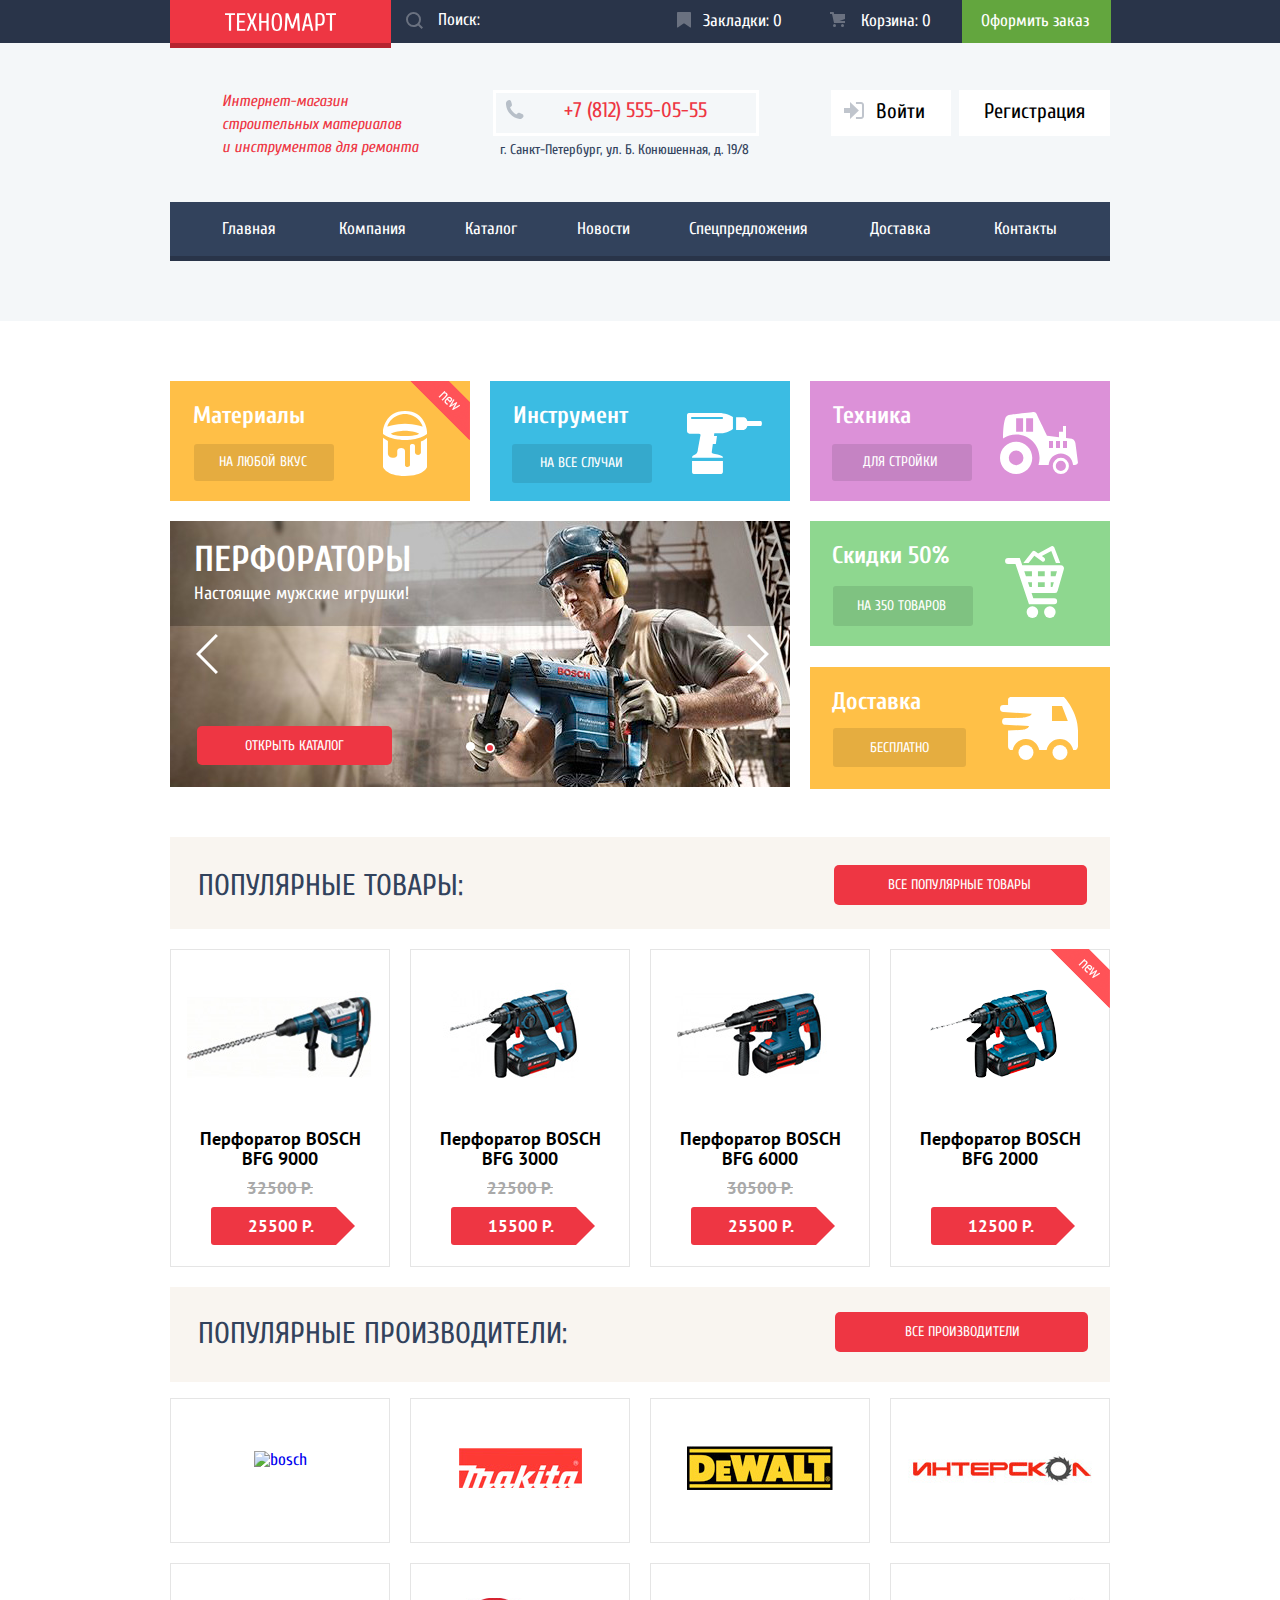
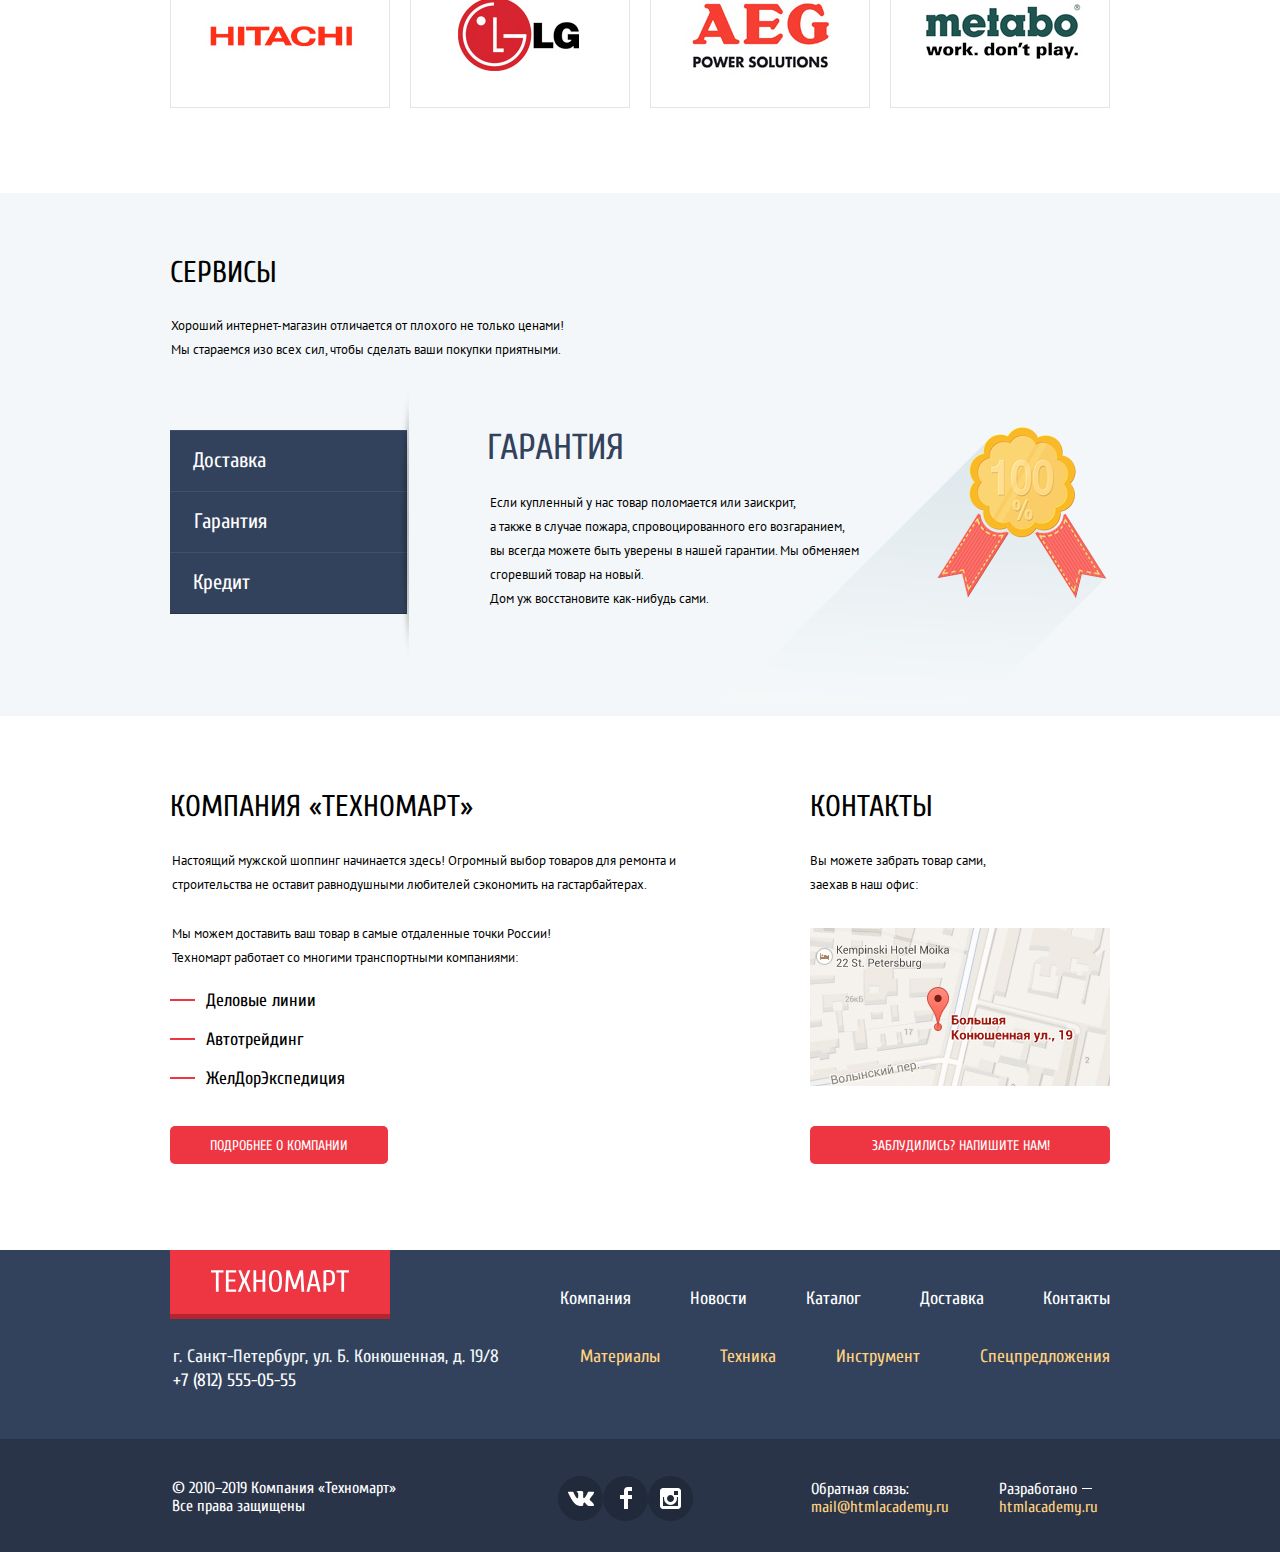
==== index.html @ eb688dfe "EI" ====
<!DOCTYPE html>
<html lang="ru">
<head>
	<meta charset="utf-8">
	<title>Техномарт</title>
	<link href="https://fonts.googleapis.com/css?family=Cuprum:400,400i,700%7cPT+Sans:400,400i,700&amp;subset=cyrillic" rel="stylesheet">
	<link rel="stylesheet" href="css/normalize.css">
	<link rel="stylesheet" href="css/style.css">
</head>
<body>
	<header class="main-header">
		<div class="main-navigation-wrapper">
		<nav class="main-navigation">
			<div class="user-navigation-top-container">		
				<div class="user-navigation-top">
					<a class="main-header-logo" href="index.html">
						<img class="logo" src="img/logo-technomart.svg" alt="логотип компании Техномарт" width="111" height="18">
					</a>
					<form class="search-form" action="https://echo.htmlacademy.ru" method="post">
						<label class="visually-hidden" for="user-search">Поиск</label>
						<input class="search-user" type="text" name="search" id="user-search" placeholder="Поиск:">
						<svg class="search-icon" xmlns="http://www.w3.org/2000/svg" width="17" height="17" viewBox="0 0 17 17">
							<path d="M17 15.586l-3.542-3.542A7.465 7.465 0 0 0 15 7.5 7.5 7.5 0 1 0 7.5 15c1.71 0 3.282-.579 4.544-1.542L15.586 17 17 15.586zM2 7.5C2 4.467 4.467 2 7.5 2 10.532 2 13 4.467 13 7.5c0 3.032-2.468 5.5-5.5 5.5A5.506 5.506 0 0 1 2 7.5z"/></svg>
					</form>
					<a class="bookmark" href="bookmarks.html">
						Закладки: 0
					</a>
					<a class="basket" href="basket.html">
						Корзина: 0
					</a>
					<a class="place-your-order" href="place-order.html">
						Оформить заказ
					</a>	
				</div>
			</div>	
			<div class="site-navigation-midle">
				<h1 class="main-title">Интернет-магазин строительных материалов&nbsp;&nbsp;&nbsp;
					и инструментов для ремонта
				</h1>
				<div class="contacts">
					<a href="tel:+78125550555">
						<p class="phone">+7 (812) 555-05-55</p>
					</a>
					<p class="location">г. Санкт-Петербург, ул. Б. Конюшенная, д. 19/8</p> 
				</div>	
				<ul class="user-navigation-bot">
					<li>
						<a class="login-link" href="login.html">
							Войти
						</a>
					</li>
					<li>
						<a class="register-link" href="register.html">
							Регистрация
						</a>
					</li>
				</ul>
			</div>
					
			<div class="site-navigation-top-wrapper">
				<ul class="site-navigation-top">
					<li class="navigation-top-index"><a href="index.html">Главная</a></li>
					<li class="navigation-top-company"><a href="company.html">Компания</a></li>
					<li class="navigation-top-catalogue"><a href="catalogue.html">Каталог</a></li>
					<li class="navigation-top-news"><a href="news.html">Новости</a></li>
					<li class="navigation-top-special-offer"><a href="special-offer.html">Спецпредложения</a></li>
					<li class="navigation-top-delivery"><a href="delivery.html">Доставка</a></li>
					<li class="navigation-top-contacts"><a href="contacts.html">Контакты</a></li>
				</ul>
			</div>		
		</nav>
		</div>
	</header>
	
	
  <section class="main-product-categories"> 
		<ul class="product-category-list">
		 	<li class="materials">
				<h3 class="product-category">Материалы</h3>
				<div class="every-taste-wrapper">
					<a class="every-taste" href="materials.html">
						на любой вкус
					</a>
				</div>
		 	</li>
		 	<li class="feature-item-device">
				<h3 class="product-category">Инструмент</h3>
				<div class="all-events-wrapper">
					<a class="all-events" href="tool.html">
						на все случаи
					</a>
				</div>		 	
		 	</li>
		 	<li class="feature-item-technic">
				<h3 class="product-category">Техника</h3>
				<div class="construction-wrapper">
					<a class="construction" href="technique.html">
						для стройки
					</a>
				</div>	
			</li>
			<li class="feature-item-slider">
				<ul class="feature-item-slider-list">
					<li class="feature-item-slider-item">
						<h3>Дрели</h3>
						<p>Соседям на радость!</p>
						<a class="open-directory" href="technomart-catalog.html">
							Открыть каталог
						</a>
					</li>
					<li class="feature-item-slider-item feature-item-slider-item--activ">
						<h3>Перфораторы</h3>
						<p>Настоящие мужские игрушки!</p>
						<a class="open-directory" href="technomart-catalog.html">
							Открыть каталог
						</a>
					</li>
				</ul>
				<ul class="slider-controls">
					<li>
						<button class="active-button" aria-label="Слайд включен" type="button"></button>
					</li>
					<li>
						<button class="passive-button" aria-label="Слайд выключен" type="button"></button>
					</li>
				</ul>
				<ul class="slider-switch">
					<li class="slider-switch-left">
						<button class="button galery-button galery-button-left" aria-label="Переключить слайд назад" type="button" >
							<svg xmlns="http://www.w3.org/2000/svg" width="22" height="40" viewBox="0 0 22 40">
							<path fill="#ffffff" d="M19.83-.035l2.089 2.099L4.13 19.947l17.847 17.939-2.09 2.099L-.048 19.947z"/></svg>
						</button>
					</li>
					<li class="slider-switch-right">
						<button class="button galery-button galery-button-right" aria-label="Переключить слайд вперёд" type="button"><svg xmlns="http://www.w3.org/2000/svg" width="22" height="40" viewBox="0 0 22 40">
						<path fill="#ffffff" d="M2.098-.035L.009 2.064l17.789 17.883L-.048 37.886l2.089 2.099 19.935-20.038z"/></svg></button>
					</li>
				</ul>
			</li>
			 <li class="feature-item-sale">
					<ul class="information-sale">
						<li class="information-sale-50">
							<h3>Скидки 50%</h3>
							<div class="sale-50-wrapper">
								<a class="sale-50" href="sale-50.html">
									на 350 товаров
								</a>
							</div>
						</li>
						<li class="shipment-item">
							<h3>Доставка</h3>
							<div class="shipment-wrapper">
								<a class="shipment" href="delivery.html">
									бесплатно
								</a>
							</div>
						</li>
					</ul>
			 </li>
    </ul>
	</section>

		<ul class="popular-product-item">
			<li>
				<h2 class="popular-product-list">Популярные товары:</h2>
			</li>
			<li>
				<a class="all-popular-product" href="popular-product.html">
					Все популярные товары
				</a>
			</li>
		</ul>	

	<div class="popular-drills-container popular-drills-container-catalog">
		<ul class="popular-drills"> 
			<li class="popular-drills-item">
				<div class="popular-drills-modal">
					<a class="item-basket" href="basket.html">
						Купить
					</a>
					<a class="bookmarks" href="bookmarks.html">
						В закладки
					</a>
				</div>
				<img src="img/layer-134-1-9000.jpg" alt="Дрель BOSCH 9000" width="218" height="170">
				<h3>Перфоратор BOSCH BFG 9000</h3>
				<p class="old-price">32500 Р.</p>
				<p class="new-price">25500 Р.</p>
			</li> 
			<li class="popular-drills-item">
				<div class="popular-drills-modal">
					<a class="item-basket" href="basket.html">
					Купить
					</a>
					<a class="bookmarks" href="bookmarks.html">
					В закладки
					</a>
				</div>
				<img src="img/layer-134-2-3000.jpg" alt="Дрель BOSCH 3000" width="218" height="170">
				<h3>Перфоратор BOSCH BFG 3000</h3>
				<p class="old-price">22500 Р.</p>
				<p class="new-price">15500 Р.</p>
			</li>
			<li class="popular-drills-item">
				<div class="popular-drills-modal">
					<a class="item-basket" href="basket.html">
						Купить
					</a>
					<a class="bookmarks" href="bookmarks.html">
						В закладки
					</a>
				</div>
				<img src="img/layer-134-6000.jpg" alt="Дрель BOSCH 6000" width="218" height="170">
				<h3>Перфоратор BOSCH BFG 6000</h3>
				<p class="old-price">30500 Р.</p>
				<p class="new-price">25500 Р.</p>
			</li>
			<li class="popular-drills-item">
				<div class="flag flag-new">новинка</div>
				<div class="popular-drills-modal">
					<a class="item-basket" href="basket.html">
						Купить
					</a>
					<a class="bookmarks" href="bookmarks.html">
						В закладки
					</a>
				</div>
				<img class="dril-bosch-2000" src="img/layer-134-2000.png" alt="Дрель BOSCH 2000" width="218" height="170">
				<h3>Перфоратор BOSCH BFG 2000</h3>
				<p class="old-price bfg-2000">30500 Р.</p>
				<p class="new-price">12500 Р.</p>
			</li>
		</ul>
	</div>
	  
	<section class="popular-manufacturer">
		<ul class="popular-manufacturer-item">
			<li>
				<h2 class="popular-manufacturer-list">Популярные производители:</h2>
			</li>
			<li>
				<a href="popular-manufacturer.html">
					Все производители
				</a>
			</li>
		</ul>

		<div class="list-popular-manufacturer-container">
			<ul class="list-popular-manufacturer">
				<li>
					<a class="bosch" href="#">
						<img src="img/BOSCH.jpg" alt="bosch" width="126" height="37">
					</a>
				</li>
				<li>
					<a class="makita" href="#">
						<img src="img/makita.jpg" alt="makita" width="123" height="40">
					</a>	
				</li>
				<li>
					<a class="dewalt" href="#">
						<img src="img/de-walt.jpg" alt="dewalt" width="146" height="44">
					</a>	
				</li>
				<li>
					<a class="interskol" href="#">
						<img src="img/invalid-name.jpg" alt="интерскол" width="200" height="88">
					</a>	
				</li>
				<li>
					<a class="hitachi" href="#">
						<img src="img/hitachi.jpg" alt="hitachi" width="169" height="31">
					</a>	
				</li>
				<li>
					<a class="lg" href="#">
						<img src="img/lg.jpg" alt="lg" width="121" height="73">
					</a>	
				</li>
				<li>
					<a class="aeg" href="#">
						<img src="img/aeg.jpg" alt="aeg power solutions" width="151" height="96">
					</a>	
				</li>
				<li>
					<a class="metabo" href="#">
						<img src="img/metabo.jpg" alt="metabo" width="204" height="69">
					</a>	
				</li>
			</ul>
		</div>
	</section>
	   
	<section class="services">
		<div class="services-container">
			<div class="services-container-1">
				<ul class="services-container-item">
					<li>
						<h3>Сервисы</h3>
					</li>
					<li>
						<p class="services-container-item-description">
							Хороший интернет-магазин отличается от плохого не только ценами!
							Мы стараемся изо всех сил, чтобы сделать ваши покупки приятными.
						</p>
					</li>
				</ul>
			</div>

			<div class="service-list-container">
				<ul class="service-list-buttons">
					<li class="active-delivery">
						<div class="active-delivery-item">Доставка</div>
					</li>
					<li class="guarantee-bottom">
						<div class="guarantee-bottom-item">Гарантия</div>
					</li>
					<li class="credit-bottom">
						<div class="credit-bottom-item">Кредит</div>
					</li>
				</ul>
				<ul class="service-list">
					<li class="delivery-item">
						<div class="service-list-tittle">Доставка</div>
						<p class="delivery-item-description">
							Мы с удовольствием доставим ваш товар прямо
							к вашему подъезду совершенно бесплатно!
							Ведь мы неплохо заработаем,<br>
							поднимая его на ваш этаж!
						</p>
					</li>
					<li class="guarantee">
						<div class="service-list-tittle">Гарантия</div>
						<p class="guarantee-item-description">
							Если купленный у нас товар поломается или заискрит, а&nbsp;также&nbsp;в&nbsp;случае пожара, спровоцированного его возгаранием,
							вы&nbsp;всегда можете быть уверены в нашей гарантии. Мы обменяем
							сгоревший товар на новый.<br>
							Дом уж восстановите как-нибудь сами.
						</p>
					</li>
					<li class="credit">
						<div class="service-list-tittle">Кредит</div>
						<p class="credit-item-description">
							Залезть в долговую яму стало проще!
							Кредитные консультанты придут вам на помощь.
						</p>
						<a href="#">
							Оставить заявку
						</a>
					</li>
				</ul>
			</div>
		</div>
  </section>		
	
	<div class="about-company-container">
		<section class="about-company">
			<h5>Компания «Техномарт»</h5>
			<p class="about-company-item">
				Настоящий мужской шоппинг начинается здесь! Огромный выбор товаров для ремонта и
				строительства не оставит равнодушными любителей сэкономить на гастарбайтерах.
			</p>
			<p class="about-delivery">
				Мы можем доставить ваш товар в самые отдаленные точки России!
				Техномарт работает со многими транспортными компаниями:
			</p> 
			<ul class="list-cargo">
				<li>Деловые линии</li>
				<li>Автотрейдинг</li>
				<li>ЖелДорЭкспедиция</li>
			</ul> 
			<a href="abaut-company.html">
				Подробнее о компании
			</a>
		</section>
		
		<section class="location-map">
			<h2>Контакты</h2>
			<p class="contacts-down">
				Вы можете забрать товар сами, 
				заехав в наш офис:
			</p>
			<a class="min-map" href="modal-map.html">
				<img src="img/maps.jpg" alt="карта проезда" width="300" height="158">
			</a>
			<a class="contacts-batton" href="contacts.html">
				Заблудились? Напишите нам!
			</a>
		</section>
	</div>

	<footer class="main-footer">
		<div class="footer-navigation-bottom">
			<img class="logo-footer" src="img/logo-technomart.svg" alt="логотип компании Техномарт" width="138" height="23">
			<ul class="site-navigation-bottom-1">	
				<li><a class="menu-company-bottom" href="company.html">Компания</a></li>
				<li><a class="menu-company-bottom" href="news.html">Новости</a></li>
				<li><a class="menu-company-bottom" href="catalogue.html">Каталог</a></li>
				<li><a class="menu-company-bottom" href="delivery.html">Доставка</a></li>
				<li><a class="menu-company-bottom" href="contacts.html">Контакты</a></li>
			</ul>
		</div>
		
		<div class="contacts-bottom-container">
			<div class="contacts-bottom">
				<p>
					г. Санкт-Петербург, ул. Б. Конюшенная, д. 19/8
				</p>
				<a class="phone-bottom" href="tel:+7(812)555-05-55">
					+7 (812) 555-05-55
				</a>	
			</div>
			<ul class="site-navigation-bottom-2">
				<li><a class="bottom-menu" href="materials.html">Материалы</a></li>
				<li><a class="bottom-menu" href="Technique.html">Техника</a></li>
				<li><a class="bottom-menu" href="Tool.html">Инструмент</a></li>
				<li><a class="bottom-menu" href="Special-offer.html">Спецпредложения</a></li>
			</ul>
		</div>

		<div class="main-footer-bottom">
			<div class="main-footer-bottom-container">
				<p class="all-rights-reserved">
					© 2010–2019 Компания «Техномарт»
					Все права защищены
				</p>
				<div class="footer-social">
					<ul class="list-footer-social">
						<li>
							<a class="social-button" href="#" aria-label="Строница Техномарт в Вконтакте">
								<svg xmlns="http://www.w3.org/2000/svg" width="26" height="15" viewBox="0 0 26 15">
								<path fill="#ffffff" d="M16.138 11.51c.956-.309 2.18 2.04 3.483 2.939.978.681 1.727.534 1.727.534l3.473-.05s1.815-.112.957-1.554c-.071-.12-.503-1.069-2.585-3.022-2.177-2.043-1.882-1.712.739-5.244 1.597-2.153 2.236-3.468 2.036-4.028-.192-.539-1.365-.399-1.365-.399L20.69.713c-.381.001-.704.119-.851.515-.003.004-.621 1.666-1.445 3.079-1.741 2.989-2.436 3.148-2.724 2.961-.661-.433-.494-1.737-.494-2.664 0-2.897.432-4.105-.846-4.417-.427-.104-.739-.172-1.828-.182-1.392-.021-2.574 0-3.244.329-.445.223-.786.712-.579.74.26.035.843.16 1.155.586.401.552.389 1.789.389 1.789s.229 3.411-.54 3.834c-.528.29-1.25-.302-2.803-3.016-.793-1.388-1.392-2.922-1.392-2.922s-.116-.285-.326-.441c-.25-.185-.6-.244-.6-.244L.848.684S.29.7.085.946c-.182.218-.015.668-.015.668s2.909 6.881 6.203 10.347c3.02 3.182 6.452 2.971 6.452 2.971h1.555s.469-.054.709-.312c.224-.24.214-.691.214-.691s-.031-2.109.935-2.419z"/></svg>
							</a>
						</li>
						<li>
							<a class="social-button" href="#" aria-label="Строница Техномарт в фейсбуке">
								<svg xmlns="http://www.w3.org/2000/svg" width="12" height="22" viewBox="0 0 12 22">
								<path fill="#ffffff" d="M12 4V0H8a4 4 0 0 0-4 4v4H0v4h4v10h4V12h4V8H8V4h4z"/></svg>
							</a>
						</li>
						<li>
							<a class="social-button" href="#" aria-label="Строница Техномарт в инстаграмме">
								<svg xmlns="http://www.w3.org/2000/svg" width="21" height="21" viewBox="0 0 21 21">
								<path fill="#ffffff" d="M18 0H3C1.35 0 0 1.35 0 3v15c0 1.65 1.35 3 3 3h15c1.65 0 3-1.35 3-3V3c0-1.65-1.35-3-3-3zm-7.5 7c1.93 0 3.5 1.57 3.5 3.5S12.43 14 10.5 14 7 12.43 7 10.5 8.57 7 10.5 7zM18 18H3V9h1.181A6.504 6.504 0 0 0 4 10.5a6.5 6.5 0 1 0 13 0 6.45 6.45 0 0 0-.181-1.5H18v9zm0-11h-4V3h4v4z"/></svg>
							</a>
						</li>
					</ul> 
				</div>
				<div>
					<p class="mail">
						Обратная связь:
						<b>mail@htmlacademy.ru</b>
					</P>
				</div>
				<div>
					<p class="footer-copyright">
						Разработано
						<a class="button-academy" href="https://htmlacademy.ru/intensive/htmlcss">
							htmlacademy.ru
						</a>
					</p>
				</div>
			</div>
		</div>
	</footer>

	<section class="modal modal-login">
		<form class="modal-form" action="https://echo.htmlacademy.ru" method="post">
			<h2 class="visually-hidden">Форма регистрации на сайте Техномарт</h2>
			<p class="appointment-item-name">
				<label class="your-name" for="your-name">Ваше имя:</label>
				<input class="login" type="text" name="name" id="your-name" placeholder="Имя Фамилия">
			</p>
			<p class="appointment-item-mail">
				<label class="your-e-mail" for="your-e-mail">Ваше e-mail:</label>
				<input class="password" type="text" name="e-mail" id="your-e-mail" placeholder="email@example.com">
			</p>
			<p class="message-text-item">
				<label class="message-text" for="comment-text">Текст письма:</label>
				<textarea class="text-field" name="message-text" id="comment-text" rows="5" placeholder="В свободной форме"></textarea>
			</p>
			<div class="register-button">
				<input class="send" type="submit" value="Отправить" aria-label="Кнопка зарегистрироваться">
			</div>
			<button class="modal-close-form-login" type="button">Закрыть</button>
		</form>
	</section>

	<section class="modal modal-map">
		<h2 class="visually-hidden">Как до нас добраться</h2>
		<p>
		<img src="img/map4.png" alt="Находимся по адресу г.Санкт-Петербург ул.Большая Конюшенная д.19/8" width="940" height="446,2">
		</p>
		<button class="modal-map-close" type="button">Закрыть</button>
	</section>
		
</body>
</html>
---- css/style.css ----
﻿body {
    margin: 0;
    font-family: "Cuprum", Arial, sans-serif;
    font-size: 17px;
    line-height: 17px;
    font-weight: 400;
    color: #000000;
    min-width: 960px;
}

a {
    text-decoration: none;
}

img {
    max-width: 100%;
    height: auto;
}

.visually-hidden {
    position: absolute;
    width: 1px;
    height: 1px;
    margin: -1px;
    border: 0;
    padding: 0;
    white-space: nowrap;
    -webkit-clip-path: inset(100%);
            clip-path: inset(100%);
    clip: rect(0 0 0 0);
    overflow: hidden;
}

.main-navigation-wrapper {
    background-color: #f4f7f9;
}

.main-header-logo {
    background-color: #ee3643;
    -webkit-box-shadow: 0px 5px 0 0 #b62430;
            box-shadow: 0px 5px 0 0 #b62430;
    padding: 13px 55px 0px 55px;
}

.main-header-logo:focus,
.main-header-logo:hover {
    background-color: #ca2c37;
}

.main-header-logo:active {
    background-color: #ba2732;
}

.site-navigation-top-wrapper {
    width: 940px;
    padding: 0px 10px;
    margin: 0 auto;
}

.site-navigation-top {
    display: -webkit-box;
    display: -ms-flexbox;
    display: flex;
    -ms-flex-wrap: wrap;
        flex-wrap: wrap;
    padding: 0px;
    margin: 0px;
    background-color: #32425c;
    margin-bottom: 60px;
    -webkit-box-shadow: inset 0px -5px 0 0 #293449;
            box-shadow: inset 0px -5px 0 0 #293449;
}

.site-navigation-top a {
    display: block;
    padding: 18px 30px 24px 30px;
}

.site-navigation-top li:last-child {
    margin-right: 5px;
}

.navigation-top-index {
    margin-left: 22px;
}

.navigation-top-company {
    margin-left: 3px;
}

.navigation-top-catalogue {
    margin-left: -1px;
}

.navigation-top-news {
    margin-left: 0px;
}

.navigation-top-special-offer {
    margin-left: -1px;
}

.navigation-top-delivery {
    margin-left: 2px;
}

.navigation-top-contacts {
    margin-left: 3px;
}

.site-navigation-top a:focus,
.site-navigation-top a:hover {
    background-color: #212a3a;
}

.site-navigation-top a:active {
    background-color: #1d2739;
    opacity: 0.5;
}

.site-navigation-top li {
    -webkit-box-shadow: inset 0px -5px 0 0 #293449;
            box-shadow: inset 0px -5px 0 0 #293449;
    background-color: #32425c;
}

.user-navigation-top-container {
    width: 100%;
    background-color: #293449;
    margin-bottom: 47px;
}

.user-navigation-top {
    display: -webkit-box;
    display: -ms-flexbox;
    display: flex;
    -ms-flex-wrap: wrap;
        flex-wrap: wrap;
    width: 941px;
    margin: 0 auto;
    padding: 0 10px;
}

.search-user {
    -webkit-box-sizing: border-box;
            box-sizing: border-box;
    display: block;
    height: 100%;
    border: 0;
    padding: 0;
    padding-left: 47px;
    padding-right: 60px;
    padding-top: 6px;
    padding-bottom: 10px;
    font-size: 17px;
    font-family: "Cuprum", Arial, sans-serif;
    background-color: #293449;
}

.search-user::-webkit-input-placeholder {
    font-size: 17px;
    font-family: "Cuprum", Arial, sans-serif;
    color: #ffffff;
}

.search-user:-ms-input-placeholder {
    font-size: 17px;
    font-family: "Cuprum", Arial, sans-serif;
    color: #ffffff;
}

.search-user::-ms-input-placeholder {
    font-size: 17px;
    font-family: "Cuprum", Arial, sans-serif;
    color: #ffffff;
}

.search-user::placeholder {
    font-size: 17px;
    font-family: "Cuprum", Arial, sans-serif;
    color: #ffffff;
}

.search-form {
    position: relative;
    margin-right: auto;
    -webkit-box-flex: 1;
        -ms-flex-positive: 1;
            flex-grow: 1;
    width: 266px;
}

.search-icon {
    position: absolute;
    left: 15px;
    top: 12px;
    width: 17px;
    height: 17px;
    fill: #ffffff;
    opacity: 0.3;
}

.search-user:hover {
    background-color: #212a3a;
}

.search-user:focus::-webkit-input-placeholder {
    color: #000000;
}

.search-user:focus:-ms-input-placeholder {
    color: #000000;
}

.search-user:focus::-ms-input-placeholder {
    color: #000000;
}

.search-user:focus::placeholder {
    color: #000000;
}

.search-user:hover + .search-icon {
    opacity: 1;
}

.search-user:focus + .search-icon {
    fill: #ee3643;
    opacity: 1;
}

.search-user:focus::-webkit-input-placeholder {
    display: none;
}

.search-user:focus:-ms-input-placeholder {
    display: none;
}

.search-user:focus::-ms-input-placeholder {
    display: none;
}

.search-user:focus::placeholder {
    display: none;
}

.main-navigation {
    margin: 0 auto;
    display: -webkit-box;
    display: -ms-flexbox;
    display: flex;
    -webkit-box-orient: vertical;
    -webkit-box-direction: normal;
        -ms-flex-direction: column;
            flex-direction: column; 
    font-size: 17px;
    line-height: 17px;
}

.user-navigation-bot {
    display: -webkit-box;
    display: -ms-flexbox;
    display: flex;
    -ms-flex-wrap: wrap;
        flex-wrap: wrap;
    margin: 0;
    padding: 0;
}

.user-navigation-bot {
    margin-left: auto;
}

.user-navigation-bot li {
    margin-top: 11px;
}

.user-navigation-bot a {
    color: #000000;
    font-size: 21px;
    line-height: 21px;
    background-color: white;
    -webkit-box-sizing: border-box;
            box-sizing: border-box;
}

.login-link {
    position: relative;
    padding-top: 9px;
    padding-bottom: 13px;
    padding-left: 45px;
    padding-right: 26px;
}

.login-link::before {
    content: "";
    position: absolute;
    left: 13px;
    top: 12px;
    width: 24px;
    height: 21px;
    background-image: url(../img/icon-login.svg);
    background-repeat: no-repeat;
    opacity: 0.3;
}

.register-link {
    padding-top: 9px;
    padding-bottom: 13px;
    padding-left: 25px;
    padding-right: 25px;
}

.user-navigation-bot .register-link {
    margin-left: 8px;
}

.site-navigation-top,
.user-navigation-top,
.user-navigation-bot {
    list-style: none;
}

.site-navigation-top a,
.user-navigation-top a {
    color: #ffffff;
}

.user-card {
    margin-left: 51px;
    margin-top: 13px;
    display: flex;
    width: 300px;
    flex-wrap: wrap;
}

.user {
    font-size: 21px;
    color: #000000;
    width: 300px;
}

.user:active {
    color: rgba(0, 0, 0, 0.3);
}

.user {
    position: relative;
    padding-top: 12px;
    padding-bottom: 10px;
    padding-left: 46px;
    padding-right: 20px;
    background-color: #ffffff;
    width: 253px;
    box-sizing: border-box;
    display: block;
}

.user::before {
    content: "";
    position: absolute;
    top: 13px;
    left: 14px;
    width: 30px;
    height: 30px;
    background-image: url(../img/icon-user.svg);
    background-repeat: no-repeat;
    opacity: 0.3;
    fill: #1d2739
}

.user:hover::before,
.user:focus::before {
    opacity: 1;
}

.user:active::before {
    opacity: 0.3;
}

.deauthorization {
    position: relative;
    padding-bottom: 12px;
    padding-right: 25px;
    padding-top: 14px;
    padding-left: 18px;
    background-color: white;
    width: 42px;
    display: block;
    box-sizing: border-box;
}

.deauthorization-icon {
    position: absolute;
    top: 14px;
    left: 12px;
    width: 21px;
    height: 17px;
    opacity: 0.3;
}

.deauthorization-icon:hover,
.deauthorization-icon:focus {
    opacity: 1;
}

.deauthorization-icon:active {
    opacity: 0.3;
}

.customer-card {
    position: relative;
    list-style: none;
    display: -webkit-box;
    display: -ms-flexbox;
    display: flex;
    margin: 0;
    padding: 0;
    margin-top: 20px;
}

.my-order {
    margin-left: 19px;
}

.personal-account {
    padding-left: 33px;
}

.filters-wrapper {
    background-color: #f7f3ec;
    width: 220px;
}

.customer-card::before {
    content: "";
    position: absolute;
    top: 6px;
    left: 109px;
    width: 4px;
    height: 4px;
    background-color: #32425c;
    border-radius: 50%;
}

.customer-card a {
    font-size: 16px;
    line-height: 18px;
    color: #32425c;
    text-decoration: underline;
}

.customer-card a:focus,
.customer-card a:hover {
    color: #ee3643;
}

.customer-card a:active {
    color: rgba(50, 66, 92, 0.3);
}

.search-user:focus {
    background-color: #ffffff;
}

.bookmark {
    position: relative;
    padding-left: 44px;
    padding-top: 12px;
    padding-bottom: 0px;
    padding-right: 35px;
}

.bookmark::before {
    content: "";
    position: absolute;
    left: 18px;
    top: 12px;
    width: 15px;
    height: 17px;
    background-image: url(../img/icon-bookmark.svg);
    background-repeat: no-repeat;
    opacity: 0.3;
}

.bookmark:focus,
.bookmark:hover {
    background-color: #212a3a;
}

.bookmark:focus::before,
.bookmark:hover::before {
    opacity: 1;
    -webkit-transition: 300ms;
    -o-transition: 300ms;
    transition: 300ms;
}

.bookmark:active {
    background-color: #161d29;
    opacity: 0.5;
}

.basket {
    position: relative;
    padding: 12px 31px 0px 44px
}

.basket::before {
    content: "";
    position: absolute;
    left: 13px;
    top: 12px;
    width: 15px;
    height: 17px;
    background-image: url(../img/icon-cart.svg);
    background-repeat: no-repeat;
    opacity: 0.3;
}

.basket:focus,
.basket:hover {
    background-color: #212a3a;
}

.basket:focus::before,
.basket:hover::before {
    opacity: 1;
    -webkit-transition: 300ms;
    -o-transition: 300ms;
    transition: 300ms;
}

.basket:active {
    background-color: #161d29;
    opacity: 0.5;
}

/*.basket--full {
    background-color: #ee3643;
}*/

.basket-catalog {
    position: relative;
    padding: 12px 28px 0px 44px
}

.basket-catalog::before {
    content: "";
    position: absolute;
    left: 14px;
    top: 12px;
    width: 15px;
    height: 17px;
    background-image: url(../img/icon-cart.svg);
    background-repeat: no-repeat;
    opacity: 0.3;
}

.basket-catalog:focus,
.basket-catalog:hover {
    background-color: #212a3a;
}

.basket-catalog:focus::before,
.basket-catalog:hover::before {
    opacity: 1;
    -webkit-transition: 300ms;
    -o-transition: 300ms;
    transition: 300ms;
}

.basket-catalog:active {
    background-color: #161d29;
    opacity: 0.5;
}

.basket-catalog--full {
    background-color: #ee3643;
}


.place-your-order {
    background-color: #63a63e;
    padding: 12px 22px 14px 19px;
}

.place-your-order:focus,
.place-your-order:hover {
    background-color: #5fbb2d;
}

.place-your-order:active {
    background-color: #518534;
}

.site-navigation-midle {
    display: -webkit-box;
    display: -ms-flexbox;
    display: flex;
    width: 940px;
    padding: 0px 10px;
    margin: 0 auto;
    margin-bottom: 40px;
}

.user-navigation-bot a:focus,
.user-navigation-bot a:hover {
    color: #ee3643;
}

.user-navigation-bot a:active {
    color: #b2b2b2;
}

.login-link:hover::before,
.login-link:focus::before {
    opacity: 1;
}

.login-link:active::before {
    opacity: 0.3;
}

.main-title {
    margin: 0;
    font-style: italic;
    width: 200px;
    font-size: 16px;
    font-weight: normal;
    line-height: 23px;
    color: #ee3643;
    padding-left: 52px;
}

.phone {
    position: relative;
    display: block;
    font-size: 21px;
    line-height: 21px;
    color: #ee3643;
    margin: 0;
    border: 3px solid white;
    padding: 7px 0px 12px 68px;    
}

.phone::before {
    content: "";
    position: absolute;
    top: 6px;
    left: 8px;
    width: 20px;
    height: 20px;
    background-image: url("../img/icon-phone.svg");
    background-repeat: no-repeat;
    background-position: center;
}

.contacts {
    width: 266px;
    margin-left: 71px;
}

.location {
    font-size: 14px;
    line-height: 24px;
    color: #32425c;
    margin: 0px;
    padding-top: 2px;
    padding-left: 7px;
}

.perforators-wrapper {
    display: -webkit-box;
    display: -ms-flexbox;
    display: flex;
    width: 940px;
    padding: 0px 10px;
    margin: 0 auto;
    margin-bottom: 21px;
}

.product-filters {
    display: -webkit-box;
    display: -ms-flexbox;
    display: flex;
    -ms-flex-wrap: wrap;
        flex-wrap: wrap;
    width: 940px;
    padding: 0 10px;
    margin: 0 auto;
    margin-bottom: 20px;
}

.perforators {
    font-size: 30px;
    color: #32425c;
    font-weight: 400;
    line-height: 30px;
    padding-top: 31px;
    padding-left: 28px;
    padding-right: 740px;
    padding-bottom: 27px;
    margin: 0;
    background-color: #f2f6f8;
    text-transform: uppercase;
}

/*Секция про категории товаров*/

.product-category {
    width: 180px;
    margin: 0;
    padding-left: 23px;
    padding-top: 20px;
    font-size: 24px;
    line-height: 30px;
}

.construction {
    -webkit-box-sizing: border-box;
            box-sizing: border-box;
    display: block;
    width: 140px;
    text-transform: uppercase;
    border-radius: 3px;
    padding-top: 9px;
    padding-bottom: 10px;
    padding-left: 31px;
    padding-right: 30px;
    background: rgba(2, 8, 10, 0.1);
}

.every-taste {
    -webkit-box-sizing: border-box;
            box-sizing: border-box;
    display: block;
    width: 140px;
    text-transform: uppercase;
    border-radius: 3px;
    padding-top: 9px;
    padding-bottom: 10px;
    padding-left: 25px;
    padding-right: 27px;
    background: rgba(2, 8, 10, 0.1);
}

.all-events {
    -webkit-box-sizing: border-box;
            box-sizing: border-box;
    display: block;
    width: 140px;
    text-transform: uppercase;
    border-radius: 3px;
    padding-top: 10px;
    padding-bottom: 11px;
    padding-left: 28px;
    padding-right: 25px;
    background: rgba(2, 8, 10, 0.1);
}

.all-events:focus,
.every-taste:focus,
.construction:focus, 
.all-events:hover,
.every-taste:hover,
.construction:hover {
    background: rgba(2, 8, 10, 0.2);
}

.all-events:active,
.every-taste:active,
.construction:active {
    background: rgba(2, 8, 10, 0.3);
}

.product-category-list {
    -webkit-box-sizing: border-box;
            box-sizing: border-box;
    display: -webkit-box;
    display: -ms-flexbox;
    display: flex;
    -ms-flex-wrap: wrap;
        flex-wrap: wrap;
    -webkit-box-pack: justify;
        -ms-flex-pack: justify;
            justify-content: space-between;
    line-height: 30px;
    color: #ffffff;
    margin: 0 auto;
    margin-top: 60px;
    width: 960px;
    padding: 0px 10px;
    list-style: none;
    margin-bottom: 28px;
}

.product-category-list .materials {
    position: relative;
    -webkit-box-sizing: border-box;
            box-sizing: border-box;
    min-width: 300px;
    margin-bottom: 20px;
    background-color: #ffbf47;

} 
.product-category-list .feature-item-device {
    position: relative;
    -webkit-box-sizing: border-box;
            box-sizing: border-box;
    min-width: 300px;
    margin-bottom: 20px;
    background-color: #3bbce3;
    padding-bottom: 18px;
}
.product-category-list .feature-item-technic {
    position: relative;
    -webkit-box-sizing: border-box;
            box-sizing: border-box;
    min-width: 300px;
    margin-bottom: 20px;
    background-color: #dc91d8;
}

.product-category-list .materials::after {
    content: "";
    position: absolute;
    top: 30px;
    left: 213px;
    width: 45px;
    height: 67px;
    background-image: url(../img/icon-1.svg);
    background-repeat: no-repeat;
}

.product-category-list .feature-item-device::after {
    content: "";
    position: absolute;
    top: 32px;
    left: 197px;
    width: 75px;
    height: 67px;
    background-image: url(../img/icon-2.svg);
    background-repeat: no-repeat;
}

.product-category-list .feature-item-technic::after {
    content: "";
    position: absolute;
    top: 31px;
    left: 190px;
    width: 80px;
    height: 65px;
    background-image: url(../img/icon-3.svg);
    background-repeat: no-repeat;
}

.product-category-list .materials {
    background-image: url(../img/new-flag.png);
    background-repeat: no-repeat;
    background-position: 240px 0px;
}

.product-category-list a {
    font-size: 14px;
    line-height: 18px;
    color: #ffffff;
}

.all-events-wrapper,
.construction-wrapper {
    padding-left: 22px;
    padding-top: 13px;
}

.every-taste-wrapper {
    padding-left: 24px;
    padding-top: 13px;
}

.feature-item-slider {
    position: relative;
}

.slider-switch {
    position: absolute;
    top: 50%;
    display:  -webkit-box;
    display:  -ms-flexbox;
    display:  flex;
    -ms-flex-wrap: wrap;
        flex-wrap: wrap;
    width: 100%;
    margin: -20px 0 0 0;
    padding: 0;
    list-style: none;
}

.slider-switch-left {
    margin-right: auto;
    margin-left: 26px;
    margin-top: -11px;
}

.slider-switch-right {
    margin-left: auto;
    margin-right: 21px;
    margin-top: -11px;
}

.galery-button {
    width: 22px;
    height: 40px;
}

.slider-controls {
    display: -webkit-box;
    display: -ms-flexbox;
    display: flex;
    position: absolute;
    width: 100px;
    left: 286px;
    bottom: 48px;
    padding: 0;
}

.slider-controls li {
    list-style: none;
    margin-left: 10px;
}

.active-button {
    background-color: white;
    border: none;
    width: 9px;
    height: 9px;
    border-radius: 50%;
    cursor: pointer;

    padding: 0;
}

.passive-button {
    background-color: #ee3643;
    border: 2px solid white;
    width: 10px;
    height: 10px;
    border-radius: 50%;
    cursor: pointer;

    padding: 0;
}

/*.slider-controls .active-button::before {
    content: "";
    position: absolute;
    z-index: 2;
    top: 2px;
    left: 2px;
    width: 8px;
    height: 8px;
    background-color: #ee3643;
    border-radius: 50%;
}

.slider-controls .passive-button::before {
    content: "";
    position: absolute;
    z-index: 2;
    top: 2px;
    left: 2px;
    width: 8px;
    height: 8px;
    background-color: #ee3643;
    border-radius: 50%;
}*/

.button {
    background: none;
    border: none;
    padding: 0;
}

.feature-item-slider-item {
    position: relative;
    -webkit-box-sizing: border-box;
            box-sizing: border-box;
    min-width: 620px;
    display: none;
    padding-bottom: 27px;
    background-repeat: no-repeat;
}

.feature-item-slider-item:nth-child(1) {
    background-image: url(../img/layer-99.jpg);
}

.feature-item-slider-item:nth-child(2) {
    background-image: url(../img/layer-99-2.jpg);
}

.feature-item-slider-list {
    position: relative;
    margin: 0;
    padding: 0;
    list-style: none;
    background-color: #bfb9af;
}

.feature-item-slider-item--activ {
    display: block;
}

.feature-item-slider-item h3 {
    text-transform: uppercase;
    margin: 0px;
    font-size: 36px;
    line-height: 36px;
    padding-top: 21px;
    padding-left: 24px;
}

.feature-item-slider-item p {
    margin: 0px;
    font-size: 18px;
    line-height: 24px;
    padding-top: 4px;
    padding-left: 24px;
    margin-bottom: 124px;
}

.feature-item-slider-item .open-directory {
    text-transform: uppercase;
    font-size: 14px;
    line-height: 18px;
    padding: 11px 48px;
    background-color: #ee3643;
    border-radius: 5px;
    margin-left: 27px;
    min-width: 150px;
}

.feature-item-slider-item a:hover,
.feature-item-slider-item a:focus {
    background-color: #ca2c37;
}

.feature-item-slider-item a:active {
    background-color: #ba2732;
}

.feature-item-sale {
    width: 300px;
}

/*Секция про акции доставку и слайдер*/

.information-sale {
    -webkit-box-sizing: border-box;
            box-sizing: border-box;
    margin: 0;
    padding: 0;
    list-style: none;
}

.information {
    font-size: 24px;
    line-height: 1.25;
    color: #ffffff;
    background:  #32425c;
}

.information-sale h3 {
    width: 160px;
    margin: 0;
    padding-top: 20px;
    padding-left: 22px;
    font-size: 24px;
    line-height: 30px;
}

.information-sale-50 {
    position: relative;
    margin-bottom: 20px;
}

.information-sale-50::after {
    content: "";
    position: absolute;
    top: 25px;
    left: 195px;
    width: 61px;
    height: 74px;
    background-image: url(../img/icon-4.svg);
    background-repeat: no-repeat;
}

.shipment-item {
    position: relative;
    margin-bottom: 20px;
}

.shipment-item::after {
    content: "";
    position: absolute;
    top: 30px;
    left: 190px;
    width: 80px;
    height: 75px;
    background-image: url(../img/icon-5.svg);
    background-repeat: no-repeat;
}

.information-sale .information-sale-50,
.information-sale .shipment-item {
    padding-bottom: 27px;
}

.sale-50 {
    -webkit-box-sizing: border-box;
            box-sizing: border-box;
    display: block;
    width: 140px;
    text-transform: uppercase;
    border-radius: 3px;
    padding-top: 11px;
    padding-bottom: 11px;
    padding-left: 24px;
    padding-right: 24px;
    background: rgba(2, 8, 10, 0.1);
}

.shipment {

    text-transform: uppercase;
    border-radius: 3px;
    padding-top: 11px;
    padding-bottom: 11px;
    padding-left: 37px;
    padding-right: 37px;
    background: rgba(2, 8, 10, 0.1);
}

.sale-50-wrapper,
.shipment-wrapper {
    padding-top: 15px;
    padding-left: 23px;
}

.information-sale .information-sale-50 {
    -webkit-box-sizing: border-box;
            box-sizing: border-box;
    min-width: 300px;
    background-color: #8ed78f;
    padding-bottom: 20px;
    margin-bottom: 21px;
} 

.information-sale .shipment-item {
    -webkit-box-sizing: border-box;
            box-sizing: border-box;
    min-width: 300px;
    background-color: #ffc047;
}

.information-sale a {
    color: #ffffff;
    font-size: 14px;
    line-height: 18px;
}

.information-sale a:focus,
.information-sale a:hover {
    background: rgba(2, 8, 10, 0.2);
}

.information-sale a:active {
    background: rgba(2, 8, 10, 0.3);
}

.product-catalog-content p {
    width: 94px;
    height: 30px;
    font-size: 36px;
    line-height: 1;
    color: #ffffff;
}

.product-catalog-content b {
    width: 143px;
    height: 18px;
    font-size: 24px;
    line-height: 1.33;
    color: #ffffff;
}

.product-catalog {
    background:  #32425c;
}

.product-catalog-content a {
    width: 143px;
    height: 14px;
    font-size: 18px;
    line-height: 1.33;
    color: #ffffff;
}

.product-catalog-content a {
    background-color: #ee3643
}

.product-catalog-content a:focus,
.product-catalog-content a:hover {
    background-color: #ca2c37
}

.product-catalog-content a:active {
    background-color: #ba2732
}

/*Секция про популярные товары*/

.popular-product-container {
    margin: 0 auto;
    width: 940px;
    padding: 0 10px;
    margin-bottom: 20px;
}

.popular-product-item {
    /*list-style: none;
    margin: 0;
    padding: 0;
    display: flex;
    justify-content: space-between;
    background-color: #f9f5f0;*/

    list-style: none;
    -webkit-box-sizing: border-box;
            box-sizing: border-box;
    padding: 0;
    display: -webkit-box;
    display: -ms-flexbox;
    display: flex;
    -webkit-box-pack: justify;
        -ms-flex-pack: justify;
            justify-content: space-between;
    width: 940px;
    margin: 0 auto 20px;
    background-color: #f9f5f0;
}

.popular-product-list {
    font-size: 30px;
    line-height: 30px;
    font-weight: 400;
    color: #32425c;
    margin: 0;
    text-transform: uppercase;
    padding: 34px 0px 28px 28px;

}

.all-popular-product {
    display: block;
    -webkit-box-sizing: border-box;
            box-sizing: border-box;
    font-size: 14px;
    line-height: 18px;
    color: #ffffff;
    background-color: #ee3643;
    text-transform: uppercase;
    width: 253px;
    padding: 11px 54px;
    border-radius: 5px;
}

.all-popular-product:focus,
.all-popular-product:hover {
    background-color: #ca2c37;
}

.all-popular-product:active {
    background-color: #ba2732;
}

.popular-product-item li:nth-child(2) {
    margin-top: 28px;
    margin-right: 23px;
}

.popular-drills-container-catalog {
    width: 940px;
    padding: 0 10px;
    margin: 0 auto;
}

.popular-drills-container a {
    display: block;
    width: 129px;
    margin: 0 auto;
    margin-bottom: 7px;
    padding: 7px 0;
    
    background-color: #63a63e;
    border: 3px solid #63a63e;
    border-bottom-color: #367315;
    border-radius:3px;
  
    color: white;
    font-size: 14px;
    font-weight: normal;
    font-family: "Cuprum", Arial, sans-serif;
    line-height: 18px;
    text-decoration: none;
    text-transform: uppercase;
}

.popular-drills-item .popular-drills-modal {
    display: none;
}

.popular-drills-item:focus .popular-drills-modal,
.popular-drills-item:hover .popular-drills-modal {
    display: block;
}

.popular-drills-item:focus,
.popular-drills-item:hover {
    -webkit-box-shadow: 0px 10px 25px 0 rgba(41, 52, 73, 0.5);
            box-shadow: 0px 10px 25px 0 rgba(41, 52, 73, 0.5);
}

.item-basket:hover,
.item-basket:focus {
    background-color: #5fbb2d;
}

.item-basket:active {
    background-color: #518534;
}

.bookmarks {
    position: relative;
    padding-left: 49px;
    padding-top: 12px;
    padding-bottom: 0px;
    padding-right: 30px;
}

.bookmarks:focus,
.bookmarks:hover {
    background-color: #212a3a;
}

.bookmarks:focus::before,
.bookmarks:hover::before {
    opacity: 1;
    -webkit-transition: 300ms;
    -o-transition: 300ms;
    transition: 300ms;
}

.bookmarks:active {
    background-color: #161d29;
    opacity: 0.5;
}

.bookmarks:hover,
.bookmarks:focus {
    border-color: #32425c;
    border-bottom-color: #32425c;
}

.bookmarks-catalog {
    position: relative;
    padding-left: 49px;
    padding-top: 12px;
    padding-bottom: 0px;
    padding-right: 31px;
}

.bookmarks-catalog::before {
    content: "";
    position: absolute;
    left: 21px;
    top: 12px;
    width: 15px;
    height: 17px;
    background-image: url(../img/icon-bookmark.svg);
    background-repeat: no-repeat;
    opacity: 0.3;
}

.bookmarks-catalog:focus,
.bookmarks-catalog:hover {
    background-color: #212a3a;
}

.bookmarks-catalog:focus::before,
.bookmarks-catalog:hover::before {
    opacity: 1;
    -webkit-transition: 300ms;
    -o-transition: 300ms;
    transition: 300ms;
}

.bookmarks-catalog:active {
    background-color: #161d29;
    opacity: 0.5;
}

.bookmarks-catalog:hover,
.bookmarks-catalog:focus {
    border-color: #32425c;
    border-bottom-color: #32425c;
}

.popular-drills-modal .bookmarks {
    color: #32425c;
    background: white;
}

.popular-drills li {
    position: relative;
    display: -webkit-box;
    display: -ms-flexbox;
    display: flex;
    -webkit-box-orient: vertical;
    -webkit-box-direction: normal;
        -ms-flex-direction: column;
            flex-direction: column;
    width: 218px;
    background-color: #ffffff;
    border: 1px solid #e5e5e5;
    -webkit-transition: 400ms;
    -o-transition: 400ms;
    transition: 400ms;
    text-align: center;
    margin-bottom: 20px;
    margin-right: 20px;
}

.popular-drills-modal {
    position: absolute;
    top: 0;
    left: 0;
    width: 218px;
    height: 80px;
    padding: 40px 0;
    z-index: 10;
    -webkit-transition: 400ms;
    -o-transition: 400ms;
    transition: 400ms;
    background-color: rgba(255,255,255,0.9);
}

.popular-drills li:nth-child(4n) {
    margin-right: 0;
}

.popular-drills {
    display: -webkit-box;
    display: -ms-flexbox;
    display: flex;
    -ms-flex-wrap: wrap;
        flex-wrap: wrap;
    padding: 0;
    margin: 0;
    list-style: none;
}

.popular-perforators {
    display: -webkit-box;
    display: -ms-flexbox;
    display: flex;
    -ms-flex-wrap: wrap;
        flex-wrap: wrap;
    padding: 0;
    margin: 0;
    list-style: none;
    margin-left: 20px; 
}

.popular-perforators h3 {
    font-family: "PT Sans", Arial, sans-serif;
    font-size: 18px;
    line-height: 20px;
    color: #000000;
    margin: 0;
    padding: 0 25px;
    padding-top: 9px;
    margin-bottom: auto;
}

.popular-perforators li {
    position: relative;
    display: -webkit-box;
    display: -ms-flexbox;
    display: flex;
    -webkit-box-orient: vertical;
    -webkit-box-direction: normal;
        -ms-flex-direction: column;
            flex-direction: column;
    width: 218px;
    background-color: #ffffff;
    border: 1px solid #e5e5e5;
    -webkit-transition: 400ms;
    -o-transition: 400ms;
    transition: 400ms;
    text-align: center;
    margin-bottom: 20px;
    margin-right: 20px;
}

.popular-perforators li:nth-child(3n) {
    margin-right: 0;
}

.popular-drills h3 {
    font-family: "PT Sans", Arial, sans-serif;
    font-size: 18px;
    line-height: 20px;
    color: #000000;
    margin: 0;
    min-height: 40px;
    padding: 9px 25px;
    margin-bottom: auto;
}

.old-price {
    font-family: "PT Sans", Arial, sans-serif;
    font-weight: 700;
    font-size: 17px;
    line-height: 18px;
    color: #a9a9a9;
    margin: 0;
    margin-top: 1px;
    text-decoration: line-through;
}

.old-price-perforators {
    font-family: "PT Sans", Arial, sans-serif;
    font-weight: 700;
    font-size: 17px;
    line-height: 18px;
    color: #a9a9a9;
    margin: 0;
    margin-top: 10px;
    margin-left: 2px;
    text-decoration: line-through;
}

.dril-bosch-2000 {
    margin-left: 8px;
}

.new-price {
    position: relative;
    font-family: "PT Sans", Arial, sans-serif;
    font-weight: 700;
    font-size: 17px;
    line-height: 18px;
    color: #ffffff;
    width: 80px;
    margin: 10px auto;
    margin-bottom: 21px;
    padding: 10px 30px;
    margin-left: 40px;
    background: #ee3643;
    border-radius: 3px;
}

.new-price::after {
    content: "";
    position: absolute;
    top: 0;
    right: -23px;
    width: 0;
    height: 0;   
    border: 19px solid white;
    border-left-color: #ee3643;
}

.new-price-perforators {
    position: relative;
    font-family: "PT Sans", Arial, sans-serif;
    font-weight: 700;
    font-size: 17px;
    line-height: 18px;
    color: #ffffff;
    width: 80px;
    margin: 10px auto;
    margin-bottom: 21px;
    padding: 10px 30px;
    margin-left: 40px;
    background: #ee3643;
    border-radius: 3px;
}

.new-price-perforators::after {
    content: "";
    position: absolute;
    top: 0;
    right: -23px;
    width: 0;
    height: 0;   
    border: 19px solid white;
    border-left-color: #ee3643;
}

.perforator-2000 {
    margin-left: 8px;
}

.popular-drills-item .flag {
    position: absolute;
    top: -1px;
    right: -1px;
    
    width: 60px;
    height: 60px;
    
    text-indent: -1000px;
    overflow: hidden;
    z-index: 20;
}

.popular-drills-item .flag-new {
    background: url(../img/new-flag.png);
    background-repeat: no-repeat;
    background-position: 0 0;
}

.bfg-2000 {
    text-indent: -9999px;
}

/*Секция про популярные производители*/

.popular-manufacturer-item {
    list-style: none;
    padding: 0;
    display: -webkit-box;
    display: -ms-flexbox;
    display: flex;

    background-color: #f9f5f0;
    margin: 0 auto;
    width: 940px;
    padding: 0 10px;
    -webkit-box-sizing: border-box;
            box-sizing: border-box;
    margin-bottom: 16px;
}

.popular-manufacturer-list {
    font-size: 30px;
    line-height: 30px;
    font-weight: 400;
    color: #32425c;
    margin: 0;
    text-transform: uppercase;
    padding: 32px 0px 33px 18px;
}

.popular-manufacturer-item a {
    display: block;
    -webkit-box-sizing: border-box;
            box-sizing: border-box;
    width: 253px;
    font-size: 14px;
    line-height: 18px;
    color: #ffffff;
    background-color: #ee3643;
    text-transform: uppercase;
    padding: 11px 68px 11px 70px;
    border-radius: 5px;
}

.popular-manufacturer-item a:hover,
.popular-manufacturer-item a:focus {
    background-color: #ca2c37;
}

.popular-manufacturer-item a:active {
    background-color: #ba2732;
}

.popular-manufacturer-item li:nth-child(2) {
    margin-top: 25px;
    margin-left: 268px;
}

.list-popular-manufacturer-container {
    width: 940px;
    padding: 0px 10px;
    -webkit-box-sizing: content-box;
            box-sizing: content-box;
    margin: 0 auto;
}

.list-popular-manufacturer {
    list-style: none;
    margin: 0;
    padding: 0px;
    display: -webkit-box;
    display: -ms-flexbox;
    display: flex;
    -ms-flex-wrap: wrap;
        flex-wrap: wrap;
}

.list-popular-manufacturer li{
    width: 220px;
    min-height: 145px;
    background-color: #ffffff;
    border: 1px solid #e5e5e5;
    margin-bottom: 20px;
    margin-right: 20px;
    -webkit-box-sizing: border-box;
            box-sizing: border-box;
    -webkit-transition: 400ms;
    -o-transition: 400ms;
    transition: 400ms;
}

.list-popular-manufacturer li:nth-child(4n) {
    margin-right: 0px;
}

.list-popular-manufacturer li:focus,
.list-popular-manufacturer li:hover {
    background-color: #ffffff;
    border: 1px solid #e5e5e5;
    -webkit-box-shadow: 0px 10px 25px 0 rgba(41, 52, 73, 0.5);
            box-shadow: 0px 10px 25px 0 rgba(41, 52, 73, 0.5);
}

.list-popular-manufacturer li:active {
    background-color: #ffffff;
    border: 1px solid #e5e5e5;
    -webkit-box-shadow: 0px 4px 10px 0 rgba(41, 52, 73, 0.5);
            box-shadow: 0px 4px 10px 0 rgba(41, 52, 73, 0.5);
    opacity: 0.3;
}

.bosch {
    display: block;
    text-align: center;
    padding-top: 52px;
}

.makita {
    display: block;
    text-align: center;
    padding-top: 49px;
}

.dewalt {
    display: block;
    text-align: center;
    padding-top: 47px;
}

.interskol {
    display: block;
    text-align: center;
    padding-top: 20px;
}

.hitachi {
    display: block;
    padding-top: 57px;
    padding-left: 27px;
}

.lg {
    display: block;
    padding-top: 34px;
    padding-left: 47px;
}

.aeg {
    display: block;
    text-align: center;
    padding-top: 22px;
}

.metabo {
    display: block;
    padding-top: 33px;
    padding-left: 10px;
}

/*Секция про сервисы*/

.services {
    background-color: #f4f7f9;
}

.services-container {
    background-color: #f4f7f9;
    margin-top: 65px;
    padding-bottom: 12px;
}

.services-container-1 {
    width: 940px;
    padding: 0px 10px;
    margin: 0 auto;
    padding-top: 65px;
}

.services-container-item {
    margin: 0;
    padding: 0;
}

.services-container-item p {
    padding-top: 26px;
    margin: 0;
    max-width: 400px;
    margin-left: 1px;
}

.services h3 {
    color: #000000;
    font-size: 30px;
    line-height: 30px;
    font-weight: 400;
    margin: 0;
    text-transform: uppercase;
}

.services-container-item-description {
    font-family: "PT Sans", Arial, sans-serif;
    color: #000000;
    font-size: 13px;
    line-height: 24px;
    -webkit-box-sizing: border-box;
            box-sizing: border-box;
}

.services ul {
    list-style: none;
}

.service-list {
    display: -webkit-box;
    display: -ms-flexbox;
    display: flex;
    margin: 0;
    padding: 0;
    margin-left: 80px;
}

.service-list-container {
    display: -webkit-box;
    display: -ms-flexbox;
    display: flex;
    width: 940px;
    padding: 0px 10px;
    margin: 0 auto;
    margin-top: 42px;

}

.service-list-buttons {
    padding: 0;
    margin: 0;
}

.delivery-item {
    width: 600px;
    background-image: url(../img/layer-136.png);
    background-repeat: no-repeat;
    background-position: 155px 50px;
    min-height: 300px;
    padding-bottom: 15px;
}

.delivery-item,
.credit {
    display: none;
}

.guarantee-item-description {
    margin: 0;
    padding-top: 25px;
}

.guarantee div {
    text-transform: uppercase;
}

.guarantee {
    width: 700px;
    background-image: url(../img/layer-137.png);
    background-repeat: no-repeat;
    background-position: 231px 23px;
    min-height: 300px;
}

.credit-item-description {
    margin: 0;
    padding-top: 24px;
    padding-bottom: 30px;
}

.credit {
    width: 700px;
    background-image: url(../img/layer-138.png);
    background-repeat: no-repeat;
    background-position: 156px 20px;
    min-height: 300px;
}

.credit a {
    font-size: 14px;
    line-height: 18px;
    color: white;
    text-transform: uppercase;
    padding: 10px 44px;
    background-color: #ff5357;
    border-radius: 5px;
}

.credit a:hover,
.credit a:focus {
    background-color: #ca2c37;
}

.credit a:active {
    background-color: #ba2732;
}

.delivery-item div {
    text-transform: uppercase;
    padding-bottom: 25px;
    margin-top: 25px;
    margin-left: 3px;
}

.delivery-item p {
    margin: 0;
}

.service-list-buttons {
    position: relative;
    margin-top: 26px;
}

.delivery-item-description {
    font-family: "PT Sans", Arial, sans-serif;
    color: #000000;
    font-size: 13px;
    line-height: 24px;
    padding-left: 3px;
    max-width: 274px;
}

.guarantee-item-description {
    font-family: "PT Sans", Arial, sans-serif;
    color: #000000;
    font-size: 13px;
    line-height: 24px;
    padding-left: 3px;
    max-width: 378px;
}

.credit-item-description {
    font-family: "PT Sans", Arial, sans-serif;
    color: #000000;
    font-size: 13px;
    line-height: 24px;
    padding-left: 3px;
    max-width: 274px;
}

.service-list-buttons::before {
    content: "";
    position: absolute;
    display: block;
    top: -42px;
    left: 229px;
    width: 15px;
    height: 290px;
    background-image: url(../img/layer-118-copy.png);
    background-repeat: no-repeat;
}

.credit-bottom {
    font-size: 21px;
    line-height: 30px;
    background-color: #32425c;
    padding-left: 23px;
    padding-top: 15px;
    padding-bottom: 16px;
    padding-right: 140px;
    -webkit-box-shadow: 0 1px 0 #293449, inset 0 1px 0 #405069;
            box-shadow: 0 1px 0 #293449, inset 0 1px 0 #405069;
    cursor: pointer;
}

.guarantee-bottom {
    font-size: 21px;
    line-height: 30px;
    background-color: #32425c;
    padding-left: 24px;
    padding-top: 15px;
    padding-bottom: 16px;
    padding-right: 140px;
    -webkit-box-shadow: 0 1px 0 #293449, inset 0 1px 0 #405069;
            box-shadow: 0 1px 0 #293449, inset 0 1px 0 #405069;
    cursor: pointer;
}

.active-delivery {
    font-size: 21px;
    line-height: 30px;
    background-color: #32425c;
    padding-left: 23px;
    padding-top: 15px;
    padding-bottom: 16px;
    padding-right: 140px;
    -webkit-box-shadow: 0 1px 0 #293449, inset 0 1px 0 #405069;
            box-shadow: 0 1px 0 #293449, inset 0 1px 0 #405069;
    cursor: pointer;
}

.active-delivery:hover,
.guarantee-bottom:hover,
.credit-bottom:hover,
.active-delivery:focus,
.guarantee-bottom:focus,
.credit-bottom:focus {
    background-color: #293449;
}

.active-delivery-item,
.guarantee-bottom-item,
.credit-bottom-item {
    color: white;
}

.active-delivery:active .active-delivery-item,
.guarantee-bottom:active .guarantee-bottom-item,
.credit-bottom:active .credit-bottom-item {
    background-color: #ffffff;
    color: #32425c;
    -webkit-box-shadow: 0 1px 0 #ffffff, inset 0 1px 0 #ffffff;
            box-shadow: 0 1px 0 #ffffff, inset 0 1px 0 #ffffff;
}

.active-delivery:active,
.guarantee-bottom:active,
.credit-bottom:active {
    background-color: #ffffff;
    -webkit-box-shadow: 0 1px 0 #ffffff, inset 0 1px 0 #ffffff;
            box-shadow: 0 1px 0 #ffffff, inset 0 1px 0 #ffffff;
}

.service-list-buttons a {
    color: #ffffff;
    width: 220px;
}

.service-list-buttons a:active {
    color: #32425c;
}

.service-list-tittle {
    font-size: 36px;
    line-height: 36px;
    color: #32425c;
    text-transform: uppercase;
    margin-top: 26px;
}

/*Секция про о компании и контакты*/

.about-company {
    min-width: 540px;
}

.about-company-container {
    display: -webkit-box;
    display: -ms-flexbox;
    display: flex;
    margin: 0 auto;
    width: 940px;
    padding: 0px 10px;
    margin-bottom: 96px;
}

.about-company-item {
    font-size: 13px;
    font-family: "PT Sans", Arial, sans-serif;
    margin: 0;
    line-height: 24px;
    -webkit-box-sizing: border-box;
            box-sizing: border-box;
    padding-bottom: 35px;
}

.about-delivery {
    width: 400px;
}

.about-company p {
    font-size: 13px;
    font-family: "PT Sans", Arial, sans-serif;
    margin: 0;
    line-height: 24px;
    padding-bottom: 25px;
    margin-left: 2px;
}

.about-company h5 {
    font-size: 30px;
    color: #000000;
    text-transform: uppercase;
    font-weight: 400;
    margin: 0;
    padding-top: 82px;
    padding-bottom: 34px;
}

.list-cargo {
    margin: 0;
}

.list-cargo li {
    position: relative;
    list-style: none;
    font-size: 18px;
    line-height: 20px;
    margin: 0;
    padding: 0;
}

.list-cargo li::before {
    content: "";
    position: absolute;
    left: -36px;
    top: 8px;
    width: 25px;
    height: 2px;
    background-color: #ee3643;
}

.list-cargo li:nth-child(1),
.list-cargo li:nth-child(2),
.list-cargo li:nth-child(3) {
    padding-bottom: 23px;
    margin-top: -4px;
    margin-left: -4px;
}

.list-cargo li:nth-child(3) {
    padding-bottom: 47px;
}

.about-company a {
    font-size: 14px;
    color: #ffffff;
    background-color: #ee3643;
    text-transform: uppercase;
    padding: 11px 40px 10px 40px;
    border-radius: 5px;
}

.about-company a:focus,
.about-company a:hover {
    background-color: #ca2c37;
}

.about-company a:active {
    background-color: #ba2732;
}

.location-map {
    padding-left: 100px;
}

.location-map h2 {
    font-size: 30px;
    font-weight: 400;
    text-transform: uppercase;
    width: 300px;
    margin: 0;
    padding-top: 82px;
    padding-bottom: 34px;
}

.location-map .contacts-down {
    font-size: 13px;
    line-height: 24px;
    font-family: "PT Sans", Arial, sans-serif;
    width: 200px;
}

.contacts-batton {
    font-size: 14px;
    color: #ffffff;
    background-color: #ee3643;
    text-transform: uppercase;
    width: 300px;
    padding: 11px 60px 10px 62px;
    border-radius: 5px;
}

.location-map img {
    margin-bottom: 47px;
    background-color: #ede9e1;
}

.contacts-batton:focus,
.contacts-batton:hover {
    background-color: #ca2c37;
}

.contacts-batton:active {
    background-color: #ba2732;
}

.location-map p {
    margin: 0px;
    padding-bottom: 31px;
}

.min-map:hover,
.min-map:focus {
    opacity: 0.8;
}

.min-map:active {
    opacity: 0.5;
}

/*Секция футер*/

.footer-navigation-bottom {
    display: -webkit-box;
    display: -ms-flexbox;
    display: flex;
    margin: 0 auto;
    width: 940px;
    padding: 0px 10px;
}

.main-footer .site-navigation-bottom-1 {
    display: -webkit-box;
    display: -ms-flexbox;
    display: flex;
    -ms-flex-wrap: wrap;
        flex-wrap: wrap;
    list-style: none;
    margin: 0;
    padding: 0;
    margin-left: auto;
    margin-top: 40px;
}

.main-footer {
    background-color: #32425c;
}

.logo-footer {
    background-color: #ee3643;
    -webkit-box-shadow: 0px 5px 0 0 #b62430;
            box-shadow: 0px 5px 0 0 #b62430;
    padding: 20px 41px 22px 41px;
}

.logo-footer:focus,
.logo-footer:hover {
    background-color: #ca2c37;
}

.logo-footer:active {
    background-color: #ba2732;
}

.menu-company-bottom {
    width: 100%;
    margin-left: 59px;
    color: white;
}

.site-navigation-bottom-1 li {
    font-size: 18px;
    color: #f3f7f9;
}

.site-navigation-bottom-1 li:nth-child(1) {
    padding-left: 0;
}

.site-navigation-bottom-1 a:focus,
.site-navigation-bottom-1 a:hover {
    text-decoration: underline;
}

.site-navigation-bottom-1 a:active {
    color: rgba(241, 245, 247, 0.5);
    text-decoration: none;
}

.contacts-bottom-container {
    display: -webkit-box;
    display: -ms-flexbox;
    display: flex;
    width: 940px;
    padding: 0px 10px;
    margin: 0 auto;
    margin-bottom: 50px;
}

.site-navigation-bottom-2 {
    display: -webkit-box;
    display: -ms-flexbox;
    display: flex;
    -ms-flex-wrap: wrap;
        flex-wrap: wrap;
    list-style: none;
    margin: 0;
    padding: 0;
    margin-top: 31px;
    margin-left: auto;
}

.site-navigation-bottom-2 li:nth-child(1) {
    padding-left: 0;
}

.site-navigation-bottom-2 li {
    padding-left: 60px;
}

.site-navigation-bottom-2 .bottom-menu {
    color: #ffd180;
    font-size: 18px;
    line-height: 24px;
}

.bottom-menu-materials {
    margin-left: 1px;
}

.site-navigation-bottom-2 .bottom-menu:focus,
.site-navigation-bottom-2 .bottom-menu:hover {
    text-decoration: underline;
}

.site-navigation-bottom-2 .bottom-menu:active {
    color: rgba(241, 245, 247, 0.5);
    text-decoration: none;
}

.contacts-bottom {
    color: #f3f7f9;
    font-size: 18px;
    min-width: 350px;
}

.contacts-bottom p {
    margin: 0;
    padding-top: 34px;
    padding-bottom: 7px;
    margin-left: 3px;
}

.phone-bottom {
    margin-left: 3px;
    color: white;
}

.main-footer-bottom {
    background-color: #293449;
}

.main-footer-bottom p {
    color: #ffffff;
    font-size: 16px;
    line-height: 18px;
}

.mail {
    width: 140px;
    margin: 0;
    padding: 0;
    padding-top: 41px;
    padding-bottom: 36px;
    padding-left: 116px;
    margin-left: auto;
}

.mail-catalog {
    width: 140px;
    margin: 0;
    padding: 0;
    padding-top: 41px;
    padding-bottom: 36px;
    margin-left: auto;
}

.footer-copyright {
    position: relative;
    width: 97px;
    margin: 0;
    padding: 0;
    padding-top: 41px;
    padding-bottom: 36px;
    padding-left: 53px;
    margin-left: -5px;
    margin-right: 14px;
}

.footer-copyright::after {
    content: "";
    position: absolute;

    top: 49px;
    left: 136px;

    width: 10px;
    height: 1px;

    background-color: white;
    background-repeat: no-repeat;
}

.footer-social {
    margin-left: auto;
    padding-left: 31px;
}

.list-footer-social {
    display: -webkit-box;
    display: -ms-flexbox;
    display: flex;
    -ms-flex-wrap: wrap;
        flex-wrap: wrap;
    width: 137px;
    margin-top: 37px;
    padding: 0;
    list-style: none;
}

.social-button {
    display: -webkit-box;
    display: -ms-flexbox;
    display: flex;
    width: 45px;
    height: 45px;

    -webkit-box-align: center;

        -ms-flex-align: center;

            align-items: center;
    -webkit-box-pack: center;
        -ms-flex-pack: center;
            justify-content: center;

    background-color: #212a3a;
    border-radius: 50%;
}

.social-button:hover,
.social-button:focus {
  background-color: #ee3643;
}

.main-footer-bottom b {
    color: #ffd180;
    font-weight: 400;
}

.main-footer-bottom b:focus,
.main-footer-bottom b:hover {
    text-decoration: underline;
}

.main-footer-bottom b:active {
    color: #ee3643;
}

.main-footer-bottom-container .button-academy {
    color: #ffd180;
}

.main-footer-bottom-container .button-academy:focus,
.main-footer-bottom-container .button-academy:hover {
    text-decoration: underline;
}

.main-footer-bottom-container .button-academy:active {
    color: #ee3643;
}

.main-footer-bottom-container {
    display: -webkit-box;
    display: -ms-flexbox;
    display: flex;
    margin: 0 auto;
    width: 940px;
    padding: 0px 10px;
}

.main-footer-bottom-container .all-rights-reserved {
    max-width: 240px;
    margin-left: 2px;
    margin-top: 40px;
}

/*Секция верхние переключатели на странице каталога list-of-pages */

.list-of-pages ul {
    list-style: none;
    margin: 0;
    padding: 0;
    display: -webkit-box;
    display: -ms-flexbox;
    display: flex;
    padding-left: 54px;
    position: relative;
}

.list-of-pages ul::before {
    content: "";
    position: absolute;
    top: 2px;
    left: 0px;
    width: 15px;
    height: 15px;
    background-image: url(../img/icon-home.svg);
    background-repeat: no-repeat;
}

.list-of-pages {
    width: 940px;
    padding: 0px 10px;
    margin: 0 auto;
    margin-top: 20px;
    margin-bottom: 20px;
}

.breadcrumbs {
    width: 60px;
}

.breadcrumbs a {
    font-family: "PT Sans", Arial, sans-serif;
    font-size: 13px;
    line-height: 18px;
    color: #000000;
}

.breadcrumbs li {
    display: -webkit-box;
    display: -ms-flexbox;
    display: flex;
    -webkit-box-pack: start;
        -ms-flex-pack: start;
            justify-content: flex-start;
    -ms-flex-wrap: wrap;
        flex-wrap: wrap;
    position: relative;
    margin-right: 42px;
    text-transform:uppercase;
}

.breadcrumbs li::before {
    content: "";
    position: absolute;
    top: 2px;
    left: -25px;
    width: 10px;
    height: 15px;
    background-image: url(../img/icon-right-small.svg);
    background-repeat: no-repeat;
  }

.breadcrumbs a:hover,
.breadcrumbs a:focus {
    text-decoration: underline;
}

.breadcrumbs-current {
    width: 53px;
    font-family: "PT Sans", Arial, sans-serif;
    font-size: 13px;
    line-height: 18px;
    color: #000000;
    opacity: 0.7;
}

/*Секция с радиокнопками*/

.manufacturers-list-container {
    display: -webkit-box;
    display: -ms-flexbox;
    display: flex;
    width: 940px;
    padding: 0px 10px;
    margin: 0 auto;
    -webkit-box-pack: justify;
        -ms-flex-pack: justify;
            justify-content: space-between;
}

.manufacturers-list-container legend {
    font-family: "PT Sans", Arial, sans-serif;
    font-weight: 700;
    font-size: 17px;
    line-height: 30px;
    margin-bottom: 18px;
    text-transform: uppercase;
}

.range-filter {
    width: 220px;
    margin-bottom: 29px;
  }

.range-controls {
    position: relative;
    height: 41px;
    margin-bottom: 13px;
    padding-top: 33px;
    background-color: #f7f3ec;

    padding-right: 20px;
    padding-left: 21px;
}

.range-controls .scale {
    height: 2px;
  
    background: #d7dcde;
}

.range-controls .bar {
    width: 70%;
    height: 2px;
    margin-top: 2px;
    background: #00ca74;
}

.range-controls .toggle {
    position: absolute;
    top: 26px;
    
    width: 4px;
    height: 4px;
    padding: 0;
  
    border: 8px solid #ffffff;
    background-color: #ababab;
    border-radius: 50%;
    -webkit-box-shadow: 0 2px 1px 0 #cfcfcf;
            box-shadow: 0 2px 1px 0 #cfcfcf;
    cursor: pointer;
}

.price-controls {
    font-size: 17px;
    line-height: 18px;
}

.max-price {
    position: relative;
    display: inline-block;
    vertical-align: middle;

    width: 95px;

    font-size: 17px;
    text-transform: uppercase;
}

.max-price::before {
    content: "";
    position: absolute;

    top: 17px;
    left: -20px;

    width: 10px;
    height: 1px;

    background-color: #444444;
    background-repeat: no-repeat;
}

.price-controls input {
    font-family: "PT Sans", Arial, sans-serif;
    font-size: 17px;
    line-height: 18px;
    text-align: center;
    color: #000000;

    width: 60px;
    padding: 7px 16px;

    border: none;
    background: #f7f3ec;
    padding-left: 20px;
}

.max-price {
    text-align: right;
    margin-left: 24px;
}


  
  .range-controls .toggle-max {
    left: 161px;
}

.filters {
    font-family: "PT Sans", Arial, sans-serif;
    font-size: 13px;
    line-height: 18px;
    color: #000000;
    margin: 0;
    text-transform: uppercase;
    padding: 10px 0px 10px 19px;
}

.sort {
    font-family: "PT Sans", Arial, sans-serif;
    font-size: 13px;
    line-height: 18px;
    color: #000000;
    margin: 0px;
    margin-right: auto;
    text-transform: uppercase;
}

.sort-list {
    display: -webkit-box;
    display: -ms-flexbox;
    display: flex;
    -ms-flex-wrap: wrap;
        flex-wrap: wrap;
    list-style: none;
    padding: 0px;
    margin: 0;
}

.sort-list li {
    width: auto;
    padding-left: 67px;
}

.sort-list li:nth-child(3) {
    padding-right: 106px;
}

.sort-list li:nth-child(1) {
    padding-left: 0;
}

.catalogue-perforators {
    margin: 0;
    padding: 0;
    display: -webkit-box;
    display: -ms-flexbox;
    display: flex;
    -ms-flex-wrap: wrap;
        flex-wrap: wrap;
    margin-bottom: 32px;
}

.sort-list a {
    font-family: "PT Sans", Arial, sans-serif;
    font-size: 13px;
    line-height: 18px;
    color: rgba(0, 0, 0, 0.3);
    text-transform: uppercase; 
    border-bottom: 1px dotted red;
}

.sort-list a:hover,
.sort-list a:focus {
    color: #000000;
    border-bottom: 1px solid red;
}

.sort-list a:active {
    color:  #ee3643;
}

.sorting-goods-wrapper {
    background-color: #f7f3ec;
    width: 700px;
    margin-left: 20px;
}

.sorting-goods {
    position: relative;
    display: -webkit-box;
    display: -ms-flexbox;
    display: flex;
    -ms-flex-wrap: wrap;
        flex-wrap: wrap;
    margin-left: 20px;
    padding-top: 10px;
    padding-bottom: 10px;
}

/*.sorting-goods::after {
    content: "";
    position: absolute;

    top: 15px;
    left: 680px;

    width: 25px;
    height: 25px;

    background-image: url(../img/icon-down-dir.svg);
    background-repeat: no-repeat;
    opacity: 0.3;
}

.sorting-goods::before {
    content: "";
    position: absolute;

    top: 15px;
    left: 650px;

    width: 25px;
    height: 25px;

    background-image: url(../img/icon-up-dir.svg);
    background-repeat: no-repeat;
    opacity: 0.3;
}

.sorting-goods:hover::before,
.sorting-goods:hover::after {
    opacity: 1;
}*/

.up-indicator {
    position: absolute;
    left: 621px;
    top: 14px;
    width: 10px;
    height: 11px;
    padding: 0;
    opacity: 0.3;
}

.down-indicator {
    position: absolute;
    left: 654px;
    top: 13px;
    width: 10px;
    height: 11px;
    padding: 0;
    opacity: 0.3;
}

.sort-list li:nth-child(4),
.sort-list li:nth-child(5) {
    padding: 0px;
}

.up-indicator:hover,
.up-indicator:focus,
.down-indicator:hover,
.down-indicator:focus {
    opacity: 1;
}

.up-indicator:active,
.down-indicator:active {
    fill: #ee3643;
}

.at-price {
    margin-left: -2px;
    margin-top: -9px;
}

.manufacturers-selection {
    margin-top: 16px;
    margin-bottom: -8px;
    margin-left: -10px;
    border: none;
}

.filter .legend {
    font-family: "PT Sans", Arial, sans-serif;
    font-size: 17px;
    line-height: 30px;
    color: #000000;
    font-weight: bold;
    text-transform: uppercase;
}

.manufacturers-list li {
    list-style: none;
}

.manufacturers-list {
    font-family: "PT Sans", Arial, sans-serif;
    min-width: 220px;
    font-size: 15px;
    line-height: 20px;
    color: #000000;
    margin: 0;
    padding: 0;
}

.price-selection {
    border: none;
    padding: 0;
    margin: 0;
    margin-top: -10px;
}

.power-selection {
    border: none;
    padding: 0;
    margin: 0;
    margin-top: 17px;
}

.manufacturers-list-radio {
    padding: 0;
    margin: 0;
}

.label-radio-1 {
    margin-left: -1px;
    margin-top: -4px;
}

.manufacturers-list-radio li {
    margin-bottom: 19px;
    padding-left: 35px;
}

.manufacturers-list-checkbox,
.manufacturers-list-radio { 
    padding: 0;
    margin: 0;
}

.manufacturers {
    margin-left: -3px
}

.filter-option {
    margin-bottom: 20px;
    padding-left: 34px;
}

.checkbox-indicator:hover,
.checkbox-indicator:focus {
    opacity: 0.5;
}

.label-checkbox-bosch {
    margin-top: -9px;
}

.filter-option label {
    position: relative;
    display: block;
    cursor: pointer;
    -webkit-user-select: none;
       -moz-user-select: none;
        -ms-user-select: none;
            user-select: none;
  }

.label-checkbox input[type="checkbox"] + .checkbox-indicator {
    content: "";
    position: absolute;
    top: -2px;
    left: -35px;
    width: 23px;
    height: 23px;
    background-image: url(../img/checkbox-off-1.svg);
    background-repeat: no-repeat;
}

.label-checkbox input[type="checkbox"]:focus + .checkbox-indicator {
    border-color: #a6c7ff;
    outline: thin dotted;
}

.label-checkbox input[type="checkbox"]:checked + .checkbox-indicator::before,
.label-checkbox input[type="checkbox"]:checked + .checkbox-indicator::after {
    content: "";
    position: absolute;

    top: 0;
    left: 0;

    width: 30px;
    height: 30px;

    background-image: url(../img/checkbox-on.svg);
    background-repeat: no-repeat;
    opacity: 0.5;
}

.label-radio input[type="radio"] + .checkbox-indicator {
    content: "";
    position: absolute;
    top: -2px;
    left: -35px;
    width: 30px;
    height: 30px;
    background-image: url(../img/radio-off.svg);
    background-repeat: no-repeat;
    opacity: 0.5;
}

.label-radio input[type="radio"]:focus + .checkbox-indicator {
    border-color: #a6c7ff;
    outline: thin dotted;
}

.label-radio input[type="radio"]:checked + .checkbox-indicator::before,
.label-radio input[type="radio"]:checked + .checkbox-indicator::after {
    content: "";
    position: absolute;

    top: 0;
    left: 0;

    width: 30px;
    height: 30px;

    background-image: url(../img/radio-on.svg);
    background-repeat: no-repeat;
    opacity: 0.4;
}

.label-checkbox input[type="checkbox"]:disabled + .checkbox-indicator::before,
.label-checkbox input[type="checkbox"]:disabled + .checkbox-indicator::after {

}

.label-radio input[type="checkbox"]:disabled:checked + .checkbox-indicator::before,
.label-radio input[type="checkbox"]:disabled:checked + .checkbox-indicator::after {
    
}

.label-radio input[type="radio"]:disabled + .checkbox-indicator::before,
.label-radio input[type="radio"]:disabled + .checkbox-indicator::after {
    
}

.label-radio input[type="radio"]:disabled:checked + .checkbox-indicator::before,
.label-radio input[type="radio"]:disabled:checked + .checkbox-indicator::after {
    
}

.manufacturers-list-wrapper {
    border-bottom: 1px solid rgba(2, 8, 10, 0.1);
    border-top: 1px solid rgba(2, 8, 10, 0.1);
}

.button-show-products {
    font-size: 13px;
    line-height: 18px;
    font-family: "PT Sans", Arial, sans-serif;
    text-transform: uppercase;
    background-color: #ffffff;
    border: 1px solid #e5e5e5;
    margin-top: 61px;
    margin-left: -36px;
    padding-left: 38px;
    padding-right: 39px;
    padding-top: 9px;
    padding-bottom: 8px;
    cursor: pointer;
}

/*Секция с товарами*/

.catalogue-perforators li {
    list-style: none;
    width: 220px;
    min-height: 318px;
    border: 1px solid black;
    margin-bottom: 20px;
    margin-right: 20px;
}

.catalogue-perforators li:nth-child(3n) {
    margin-right: 0;
}

.catalogue-perforators h3 {
    width: 155px;
    height: 33px;
    font-family: "PT Sans", Arial, sans-serif;
    font-size: 18px;
    line-height: 20px;
    color: #000000;
}

.pagination-list-wrapper {
    width: 940px;
    padding: 0px 10px;
    margin: 0 auto;
    margin-top: 40px;
    margin-bottom: 69px;
}

.next-page {
    padding-right: 20px;
}

.pagination-list li:nth-child(4) {
    padding-left: 31px;
    padding-right: 30px;
    margin-left: 10px;
}

.pagination-list {
    display: -webkit-box;
    display: -ms-flexbox;
    display: flex;
    -ms-flex-wrap: wrap;
        flex-wrap: wrap;
    list-style: none;
    margin: 0;
    padding: 0;
    margin-left: 230px;
}

.pagination-list a {
    font-family: "PT Sans", Arial, sans-serif;
    font-size: 13px;
    line-height: 18px;
    color: #000000; 
    background-color: #ffffff;
    border: 1px solid #e5e5e5;
    border-radius: 3px;
    padding: 10px 15px;
    cursor: pointer;
}

a.next-page {
    padding-left: 32px;
    padding-right: 30px;
    margin-left: -32px;
}

.pagination-list a {
    color: #000000; 
}

.pagination-item {
    margin-left: 9px;
}

.pagination-item:last-child {
    margin-right: 0;
}

.pagination-list a:focus,
.pagination-list a:hover {
    border: 1px solid #bdc6ca;
}

.pagination-list a:active {
    border: 1px solid #ee3643;
}

.pagination-item-current a {
    color: #ffffff;
    background-color: #ee3643;
  }

.pagination-item-current a:hover,
.pagination-item-current a:focus,
.pagination-item-current a:active {
    color: #ffffff;
    background-color: #ee3643;
}

.description-perforators-wrapper {
    background-color: #f4f7f9;
    display: -webkit-box;
    display: -ms-flexbox;
    display: flex;
}

.description-perforators {
    width: 940px;
    padding: 0px 10px;
    margin: 0 auto;
    margin-bottom: 69px;
}

.description-perforators h4 {
    font-size: 30px;
    line-height: 30px;
    font-weight: 400;
    text-transform: uppercase;
    margin: 0;
    padding-top: 66px;
    padding-bottom: 26px;
}

.description-perforators p {
    font-family: "PT Sans", Arial, sans-serif;
    font-size: 13px;
    line-height: 24px;
    margin: 0;
    -webkit-box-sizing: border-box;
            box-sizing: border-box;
}

.modal {
   display: none;
}

.modal-show {
    display: block;
}

.modal-login {
    width: 620px;
    margin: 0 auto;
}

.modal-form {
    display: -webkit-box;
    display: -ms-flexbox;
    display: flex;
    -ms-flex-wrap: wrap;
        flex-wrap: wrap;
    position: relative;
    padding: 40px 0px 0px 0px;
    margin-top: 50px;
    border-top: 7px solid #ee3643;
    -webkit-box-shadow: 0px 20px 40px 0 rgba(0, 0, 0, 0.75);
            box-shadow: 0px 20px 40px 0 rgba(0, 0, 0, 0.75);
}

.modal-close-form-login {
    position: absolute;
    top: 10px;
    right: 10px;

    width: 22px;
    height: 22px;
  
    font-size: 0;
    background: none;
    border: 0;

    background-image: url(../img/form-2.svg);
    background-repeat: no-repeat;
  
    cursor: pointer;
}

.appointment-item,
.message-text-item {
    margin: 0;
}

.your-name,
.your-e-mail,
.message-text {
    font-size: 18px;
    line-height: 18px;
    font-weight: bold; 
    display: block;
    margin-bottom: 13px;
}

.login,
.password {
    width: 220px;
    border: 2px solid #dee3e4;
    border-radius: 5px;
    margin-bottom: 20px;
    display: block;
}

.appointment-item-name,
.message-text-item {
    margin-left: 80px;
}

.appointment-item-name,
.appointment-item-mail {
    margin-top: 0;
    margin-bottom: 0;
}

.appointment-item-mail {
    margin-left: 20px;
}

.modal-form input::-webkit-input-placeholder {
    color: #a9a9a9;
}

.modal-form input:-ms-input-placeholder {
    color: #a9a9a9;
}

.modal-form input::-ms-input-placeholder {
    color: #a9a9a9;
}

.modal-form input::placeholder {
    color: #a9a9a9;
}

.modal-form input[type="text"] {
    font-family: "PT Sans", Arial, sans-serif;
    font-size: 13px;
    line-height: 18px;
    color: black;
    opacity: 0.6;

    -webkit-box-sizing: border-box;

            box-sizing: border-box;
    width: 220px;
    padding-left: 16px;
    padding-right: 16px;
    padding-top: 10px;
    padding-bottom: 10px;
}

.text-field {
    width: 460px;
    border: 2px solid #dee3e4;
    border-radius: 5px;
    margin-bottom: 37px;
}

.modal-form .text-field[id="comment-text"] {
    font-family: "PT Sans", Arial, sans-serif;
    font-size: 13px;
    line-height: 18px;
    color: black;
    opacity: 0.6;
    -webkit-box-sizing: border-box;
            box-sizing: border-box;
    padding-left: 16px;
    padding-right: 16px;
    padding-top: 10px;
    
}

.register-button {
    width: 620px;
    background-color: #f4f4f4;
}

.send {
    margin: 37px 80px;
    color: white;
    font-size: 14px;
    line-height: 18px;
    text-transform: uppercase;
    background-color: #ee3643;
    padding: 10px 199px;
    border: 0;
    border-radius: 5px;
    cursor: pointer;
}

.send:focus,
.send:hover {
    background-color: #ca2c37;
}

.send:active {
    background-color: #ba2732;
}

.login:hover,
.password:hover,
.text-field:hover {
    border-color: #b5b5b5;
}

.login:focus,
.login:active,
.password:focus,
.password:active,
.text-field:focus,
.text-field:active {
    outline: none;
    border-color: #ee3643;
}

.modal-map {
    position: relative;
    width: 940px;
    height: 446px;

    margin: 0 auto;

    margin-top: 50px;
    margin-bottom: 50px;
    -webkit-box-shadow: 0px 20px 40px 0 rgba(0, 0, 0, 0.75);
            box-shadow: 0px 20px 40px 0 rgba(0, 0, 0, 0.75);
    display: none;
}

.modal-map-close {
    position: absolute;
    top: 10px;
    right: 10px;

    width: 22px;
    height: 22px;
  
    font-size: 0;
    background: none;
    border: 0;

    background-image: url(../img/form-2.svg);
    background-repeat: no-repeat;
  
    cursor: pointer;
}

.modal-map p {
    margin: 0;
}

.modal-basket {
    position: relative;
    width: 620px;
    margin: 0 auto;
    margin-top: 50px;
    margin-bottom: 50px;
    border-top: 7px solid #ee3643;
    -webkit-box-shadow: 0px 20px 40px 0 rgba(41, 52, 73, 0.75);
            box-shadow: 0px 20px 40px 0 rgba(41, 52, 73, 0.75);
    display: none;
}

.modal-basket::before {
    content: "";
    position: absolute;

    top: 65px;
    left: 75px;

    width: 66px;
    height: 66px;

    background-image: url(../img/form-1.svg);
    background-repeat: no-repeat;
}

.product-cart {
    font-size: 30px;
    line-height: 30px;
    padding-top: 60px;
    padding-bottom: 60px;
    padding-left: 179px;
}

.ordering-wrapper {
    display: -webkit-box;
    display: -ms-flexbox;
    display: flex;
    -ms-flex-wrap: wrap;
        flex-wrap: wrap;

    background-color: #f1f1f1;
}

.ordering {
    color: white;
    font-size: 14px;
    line-height: 18px;
    text-transform: uppercase;

    margin-top: 50px;
    margin-bottom: 50px;
    margin-left: 60px;

    padding: 10px 60px 10px 60px;
    border-radius: 5px;
    background-color: #ee3643;
}

.ordering:focus,
.ordering:hover {
    background-color: #ca2c37;
}

.ordering:active {
    background-color: #ba2732;
}

.continue-shopping {
    color: #000000;
    font-size: 14px;
    line-height: 18px;
    text-transform: uppercase;

    margin-top: 50px;
    margin-bottom: 50px;
    margin-left: 20px;

    padding: 10px 60px 10px 60px;
    border-radius: 5px;
    background-color: #ffffff;
}

.continue-shopping:focus,
.continue-shopping:hover {
    opacity: 0.7;
}

.continue-shopping:active {
    opacity: 0.5;
}

.modal-close-form-basket {
    position: absolute;
    top: 10px;
    right: 10px;

    width: 22px;
    height: 22px;
  
    font-size: 0;
    background: none;
    border: 0;

    background-image: url(../img/form-2.svg);
    background-repeat: no-repeat;
  
    cursor: pointer;
}
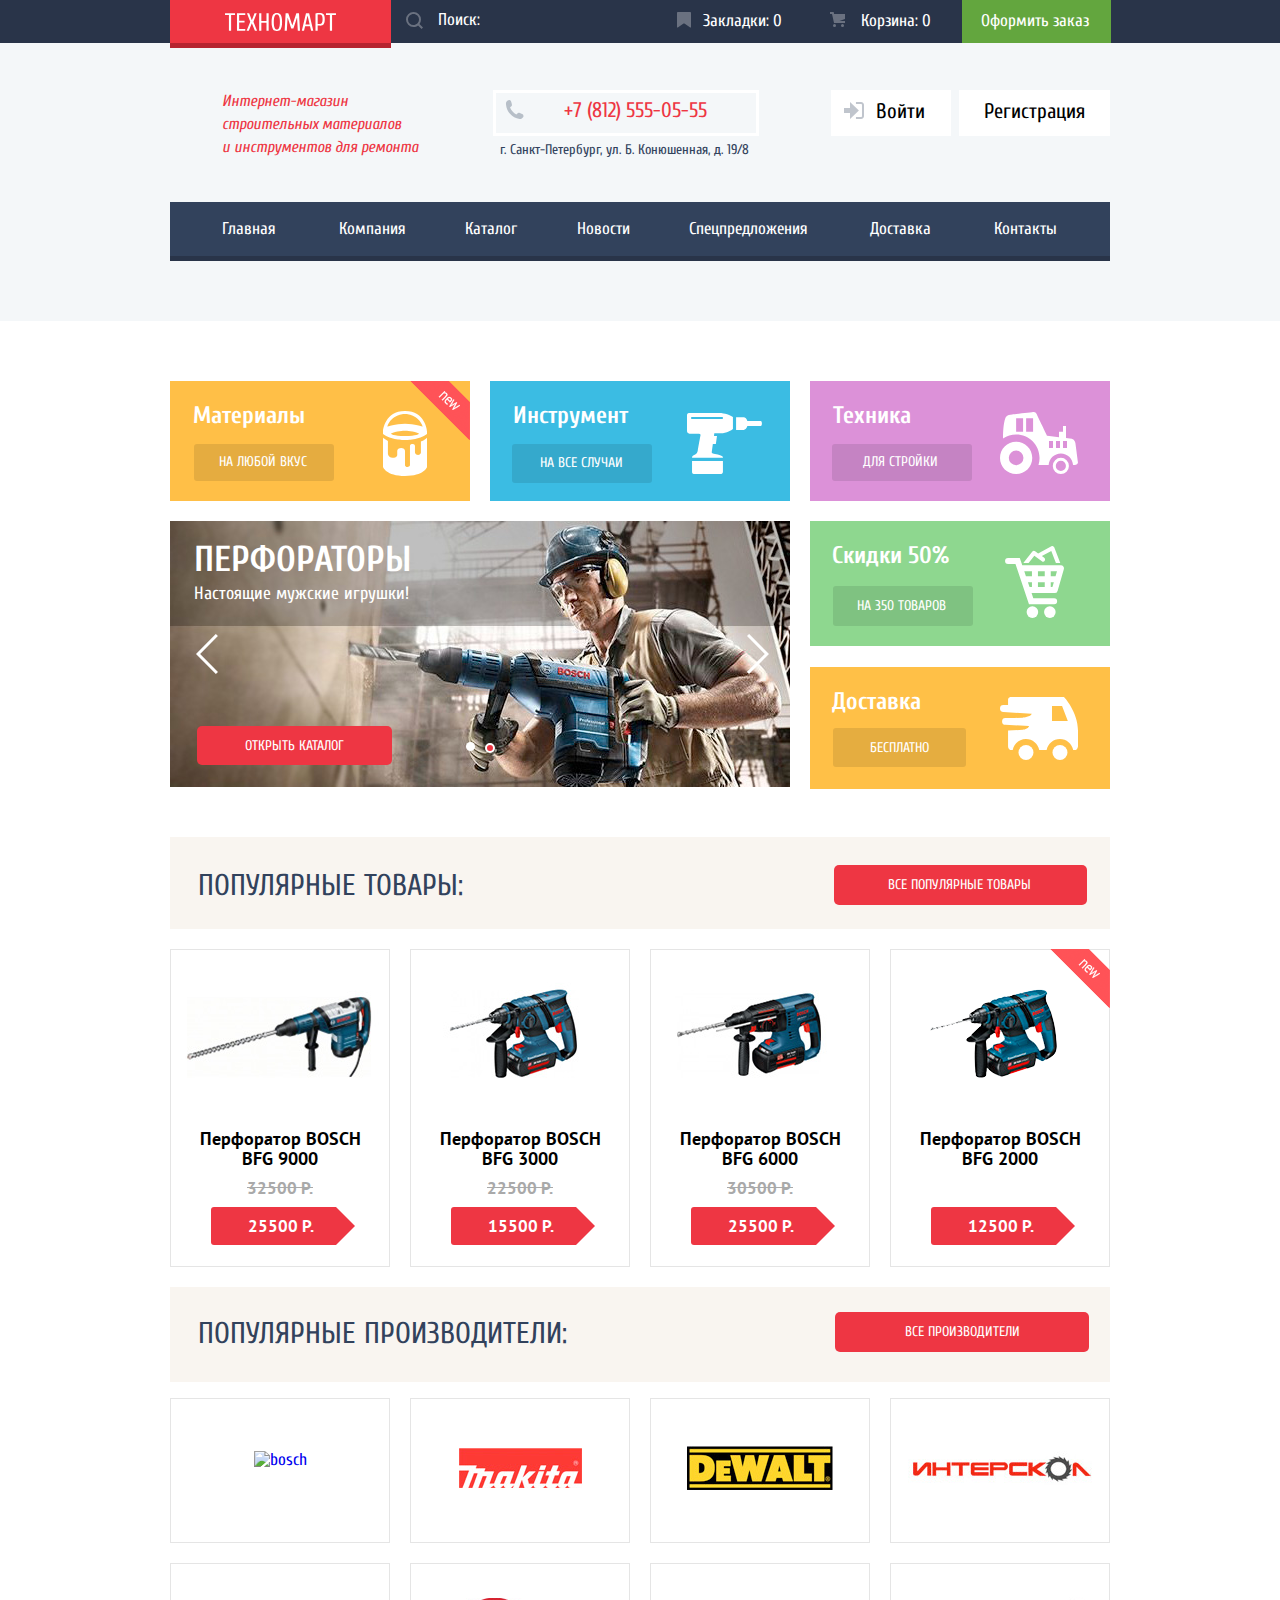
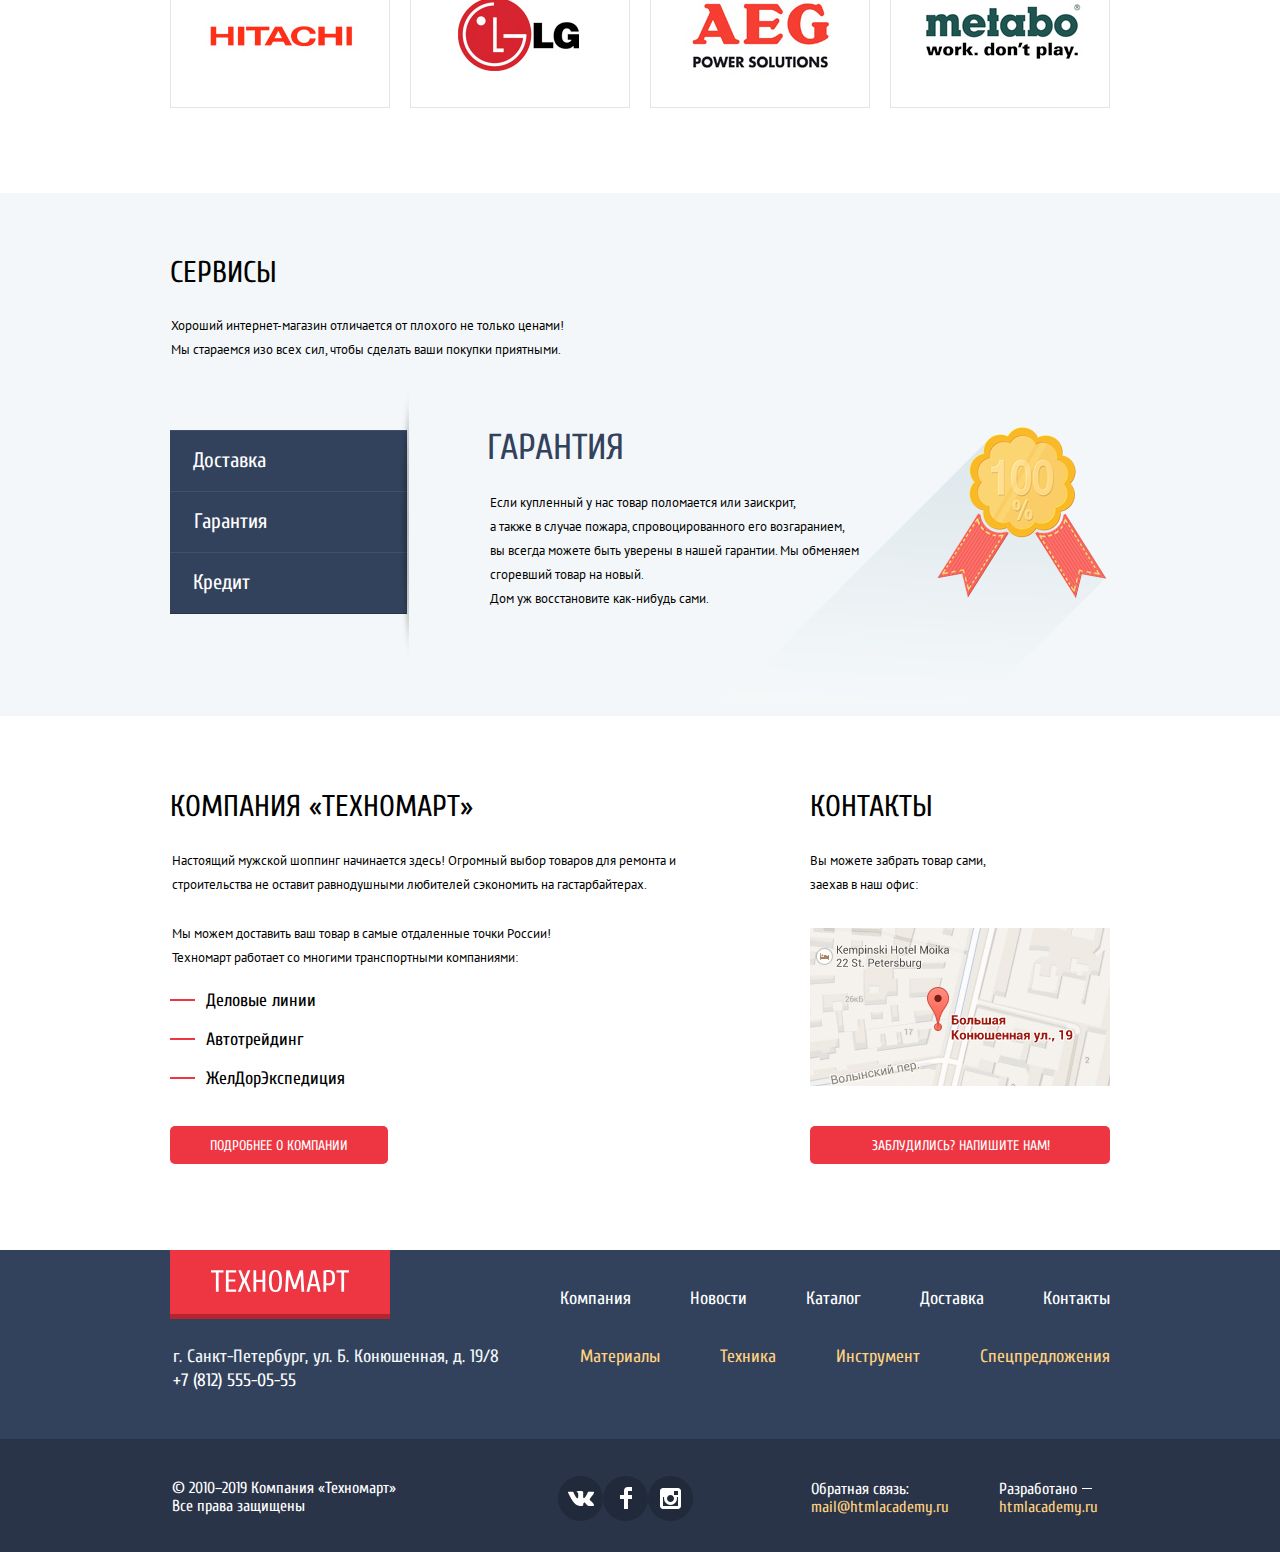
==== commit 851912d5: "На Защиту 26.03" ====
--- a/index.html
+++ b/index.html
@@ -5,7 +5,7 @@
 	<title>Техномарт</title>
 	<link href="https://fonts.googleapis.com/css?family=Cuprum:400,400i,700%7cPT+Sans:400,400i,700&amp;subset=cyrillic" rel="stylesheet">
 	<link rel="stylesheet" href="css/normalize.css">
-	<link rel="stylesheet" href="css/style.css">
+	<link rel="stylesheet" href="css/style.min.css">
 </head>
 <body>
 	<header class="main-header">
@@ -61,7 +61,7 @@
 				<ul class="site-navigation-top">
 					<li class="navigation-top-index"><a href="index.html">Главная</a></li>
 					<li class="navigation-top-company"><a href="company.html">Компания</a></li>
-					<li class="navigation-top-catalogue"><a href="catalogue.html">Каталог</a></li>
+					<li class="navigation-top-catalogue"><a href="catalog.html">Каталог</a></li>
 					<li class="navigation-top-news"><a href="news.html">Новости</a></li>
 					<li class="navigation-top-special-offer"><a href="special-offer.html">Спецпредложения</a></li>
 					<li class="navigation-top-delivery"><a href="delivery.html">Доставка</a></li>
@@ -104,14 +104,14 @@
 					<li class="feature-item-slider-item">
 						<h3>Дрели</h3>
 						<p>Соседям на радость!</p>
-						<a class="open-directory" href="technomart-catalog.html">
+						<a class="open-directory" href="catalog.html">
 							Открыть каталог
 						</a>
 					</li>
 					<li class="feature-item-slider-item feature-item-slider-item--activ">
 						<h3>Перфораторы</h3>
 						<p>Настоящие мужские игрушки!</p>
-						<a class="open-directory" href="technomart-catalog.html">
+						<a class="open-directory" href="catalog.html">
 							Открыть каталог
 						</a>
 					</li>
@@ -395,7 +395,7 @@
 			<ul class="site-navigation-bottom-1">	
 				<li><a class="menu-company-bottom" href="company.html">Компания</a></li>
 				<li><a class="menu-company-bottom" href="news.html">Новости</a></li>
-				<li><a class="menu-company-bottom" href="catalogue.html">Каталог</a></li>
+				<li><a class="menu-company-bottom" href="catalog.html">Каталог</a></li>
 				<li><a class="menu-company-bottom" href="delivery.html">Доставка</a></li>
 				<li><a class="menu-company-bottom" href="contacts.html">Контакты</a></li>
 			</ul>
--- a/css/style.min.css
+++ b/css/style.min.css
@@ -0,0 +1 @@
+body{margin:0;font-family:"Cuprum",Arial,sans-serif;font-size:17px;line-height:17px;font-weight:400;color:#000;min-width:960px}a{text-decoration:none}img{max-width:100%;height:auto}.visually-hidden{position:absolute;width:1px;height:1px;margin:-1px;border:0;padding:0;white-space:nowrap;-webkit-clip-path:inset(100%);clip-path:inset(100%);clip:rect(0 0 0 0);overflow:hidden}.main-navigation-wrapper{background-color:#f4f7f9}.main-header-logo{background-color:#ee3643;-webkit-box-shadow:0 5px 0 0 #b62430;box-shadow:0 5px 0 0 #b62430;padding:13px 55px 0}.main-header-logo:focus,.main-header-logo:hover{background-color:#ca2c37}.main-header-logo:active{background-color:#ba2732}.site-navigation-top-wrapper{width:940px;padding:0 10px;margin:0 auto}.site-navigation-top{display:-webkit-box;display:-ms-flexbox;display:flex;-ms-flex-wrap:wrap;flex-wrap:wrap;padding:0;background-color:#32425c;margin:0 0 60px;-webkit-box-shadow:inset 0 -5px 0 0 #293449;box-shadow:inset 0 -5px 0 0 #293449}.site-navigation-top a{display:block;padding:18px 30px 24px}.site-navigation-top li:last-child{margin-right:5px}.navigation-top-index{margin-left:22px}.navigation-top-company{margin-left:3px}.navigation-top-catalogue{margin-left:-1px}.navigation-top-news{margin-left:0}.navigation-top-special-offer{margin-left:-1px}.navigation-top-delivery{margin-left:2px}.navigation-top-contacts{margin-left:3px}.site-navigation-top a:focus,.site-navigation-top a:hover{background-color:#212a3a}.site-navigation-top a:active{background-color:#1d2739;opacity:.5}.site-navigation-top li{-webkit-box-shadow:inset 0 -5px 0 0 #293449;box-shadow:inset 0 -5px 0 0 #293449;background-color:#32425c}.user-navigation-top-container{width:100%;background-color:#293449;margin-bottom:47px;height:100%}.user-navigation-top{display:-webkit-box;display:-ms-flexbox;display:flex;-ms-flex-wrap:wrap;flex-wrap:wrap;width:941px;margin:0 auto;padding:0 10px}.search-user{-webkit-box-sizing:border-box;box-sizing:border-box;display:block;height:100%;border:0;padding:6px 60px 10px 47px;font-size:17px;font-family:"Cuprum",Arial,sans-serif;background-color:#293449}.search-user::-webkit-input-placeholder{font-size:17px;font-family:"Cuprum",Arial,sans-serif;color:#fff}.search-user:-ms-input-placeholder,.search-user::-ms-input-placeholder{font-size:17px;font-family:"Cuprum",Arial,sans-serif;color:#fff}.search-user::placeholder{font-size:17px;font-family:"Cuprum",Arial,sans-serif;color:#fff}.search-form{position:relative;margin-right:auto;-webkit-box-flex:1;-ms-flex-positive:1;flex-grow:1;width:266px}.search-icon{position:absolute;left:15px;top:12px;width:17px;height:17px;fill:#fff;opacity:.3}.search-user:hover{background-color:#212a3a}.search-user:focus::-webkit-input-placeholder{color:#000}.search-user:focus:-ms-input-placeholder,.search-user:focus::-ms-input-placeholder{color:#000}.search-user:focus::placeholder{color:#000}.search-user:hover+.search-icon{opacity:1}.search-user:focus+.search-icon{fill:#ee3643;opacity:1}.search-user:focus::-webkit-input-placeholder{display:none}.search-user:focus:-ms-input-placeholder,.search-user:focus::-ms-input-placeholder{display:none}.search-user:focus::placeholder{display:none}.main-navigation,.user-navigation-bot{display:-webkit-box;display:-ms-flexbox;display:flex}.main-navigation{-webkit-box-orient:vertical;-webkit-box-direction:normal;-ms-flex-direction:column;flex-direction:column;font-size:17px;line-height:17px;margin:0 auto}.user-navigation-bot{-ms-flex-wrap:wrap;flex-wrap:wrap;padding:0;margin:0 0 0 auto}.user-navigation-bot li{margin-top:11px}.user-navigation-bot a{color:#000;font-size:21px;line-height:21px;background-color:#fff;-webkit-box-sizing:border-box;box-sizing:border-box}.login-link{position:relative;padding:9px 26px 13px 45px}.login-link::before,.user::before{content:"";position:absolute;left:13px;top:12px;width:24px;height:21px;background-image:url(../img/icon-login.svg);background-repeat:no-repeat;opacity:.3}.register-link{padding:9px 25px 13px}.user-navigation-bot .register-link{margin-left:8px}.services ul,.site-navigation-top,.user-navigation-bot,.user-navigation-top{list-style:none}.site-navigation-top a,.user-navigation-top a{color:#fff}.user-card{margin-left:51px;display:flex;width:300px;flex-wrap:wrap}.user:active{color:rgba(0,0,0,.3)}.user{font-size:21px;color:#000;position:relative;padding:13px 20px 15px 46px;background-color:#fff;width:253px;box-sizing:border-box;display:block}.user::before{top:13px;left:14px;width:30px;height:30px;background-image:url(../img/icon-user.svg);fill:#1d2739}.deauthorization-icon:focus,.deauthorization-icon:hover,.user:focus::before,.user:hover::before{opacity:1}.deauthorization-icon:active,.user:active::before{opacity:.3}.deauthorization{position:relative;padding:14px 28px 12px 18px;background-color:#fff;width:42px;display:block;box-sizing:border-box}.deauthorization-icon{position:absolute;top:13px;left:17px;width:21px;height:17px;opacity:.3}.customer-card{position:relative;list-style:none;display:-webkit-box;display:-ms-flexbox;display:flex;padding:0;margin:4px 0 0}.my-order{margin-left:19px}.personal-account{padding-left:33px}.filters-wrapper{background-color:#f7f3ec;width:220px}.customer-card::before{content:"";position:absolute;top:6px;left:109px;width:4px;height:4px;background-color:#32425c;border-radius:50%}.customer-card a{font-size:16px;line-height:18px;color:#32425c;text-decoration:underline}.customer-card a:focus,.customer-card a:hover{color:#ee3643}.customer-card a:active{color:rgba(50,66,92,.3)}.search-user:focus{background-color:#fff}.bookmark{position:relative;padding:12px 35px 0 44px}.bookmark::before{content:"";position:absolute;left:18px;top:12px;width:15px;height:17px;background-image:url(../img/icon-bookmark.svg);background-repeat:no-repeat;opacity:.3}.bookmark:focus,.bookmark:hover{background-color:#212a3a}.basket-catalog:focus::before,.basket-catalog:hover::before,.basket:focus::before,.basket:hover::before,.bookmark:focus::before,.bookmark:hover::before{opacity:1;-webkit-transition:300ms;-o-transition:300ms;transition:300ms}.bookmark:active{background-color:#161d29;opacity:.5}.basket{position:relative;padding:12px 31px 0 44px}.basket::before{content:"";position:absolute;left:13px;top:12px;width:15px;height:17px;background-image:url(../img/icon-cart.svg);background-repeat:no-repeat;opacity:.3}.basket:focus,.basket:hover{background-color:#212a3a}.basket:active{background-color:#161d29;opacity:.5}.basket-catalog{position:relative;padding:12px 28px 0 44px}.basket-catalog::before{content:"";position:absolute;left:14px;top:12px;width:15px;height:17px;background-image:url(../img/icon-cart.svg);background-repeat:no-repeat;opacity:.3}.basket-catalog:focus,.basket-catalog:hover{background-color:#212a3a}.basket-catalog:active{background-color:#161d29;opacity:.5}.basket-catalog--full{background-color:#ee3643}.place-your-order{background-color:#63a63e;padding:12px 22px 14px 19px}.place-your-order:focus,.place-your-order:hover{background-color:#5fbb2d}.place-your-order:active{background-color:#518534}.site-navigation-midle{display:-webkit-box;display:-ms-flexbox;display:flex;width:940px;padding:0 10px;margin:0 auto 40px}.user-navigation-bot a:focus,.user-navigation-bot a:hover{color:#ee3643}.user-navigation-bot a:active{color:#b2b2b2}.login-link:focus::before,.login-link:hover::before{opacity:1}.login-link:active::before{opacity:.3}.main-title,.phone{color:#ee3643;margin:0}.main-title{font-style:italic;width:200px;font-weight:400;padding-left:52px;font-size:16px;line-height:23px}.phone{position:relative;display:block;font-size:21px;line-height:21px;border:3px solid #fff;padding:7px 0 12px 68px}.phone::before{content:"";position:absolute;top:6px;left:8px;width:20px;height:20px;background-image:url(../img/icon-phone.svg);background-repeat:no-repeat;background-position:center}.contacts{width:266px;margin-left:71px}.location{font-size:14px;line-height:24px;color:#32425c;margin:0;padding-top:2px;padding-left:7px}.perforators-wrapper,.product-filters{display:-webkit-box;display:-ms-flexbox;display:flex;width:940px;padding:0 10px;margin:0 auto 21px}.product-filters{-ms-flex-wrap:wrap;flex-wrap:wrap;margin:0 auto 20px}.perforators{font-size:30px;color:#32425c;font-weight:400;line-height:30px;padding:31px 740px 27px 28px;margin:0;background-color:#f2f6f8;text-transform:uppercase}.product-category{width:180px;margin:0;padding-left:23px;padding-top:20px;font-size:24px;line-height:30px}.all-events,.construction,.every-taste{-webkit-box-sizing:border-box;box-sizing:border-box;display:block;width:140px;text-transform:uppercase;border-radius:3px;padding:9px 30px 10px 31px;background:rgba(2,8,10,.1)}.all-events,.every-taste{padding:9px 27px 10px 25px}.all-events{padding:10px 25px 11px 28px}.all-events:focus,.all-events:hover,.construction:focus,.construction:hover,.every-taste:focus,.every-taste:hover{background:rgba(2,8,10,.2)}.all-events:active,.construction:active,.every-taste:active{background:rgba(2,8,10,.3)}.product-category-list{-webkit-box-sizing:border-box;box-sizing:border-box;display:-webkit-box;display:-ms-flexbox;display:flex;-ms-flex-wrap:wrap;flex-wrap:wrap;-webkit-box-pack:justify;-ms-flex-pack:justify;justify-content:space-between;line-height:30px;color:#fff;width:960px;padding:0 10px;list-style:none;margin:60px auto 28px}.product-category-list .materials{background-color:#ffbf47}.product-category-list .feature-item-device,.product-category-list .feature-item-technic,.product-category-list .materials{position:relative;-webkit-box-sizing:border-box;box-sizing:border-box;min-width:300px;margin-bottom:20px}.product-category-list .feature-item-device{padding-bottom:18px;background-color:#3bbce3}.product-category-list .feature-item-technic{background-color:#dc91d8}.product-category-list .materials::after{content:"";position:absolute;top:30px;left:213px;width:45px;height:67px;background-image:url(../img/icon-1.svg);background-repeat:no-repeat}.product-category-list .feature-item-device::after,.product-category-list .feature-item-technic::after{content:"";position:absolute;top:32px;left:197px;width:75px;height:67px;background-image:url(../img/icon-2.svg);background-repeat:no-repeat}.product-category-list .feature-item-technic::after{top:31px;left:190px;width:80px;height:65px;background-image:url(../img/icon-3.svg)}.product-category-list .materials{background-image:url(../img/new-flag.png);background-repeat:no-repeat;background-position:240px 0}.product-category-list a{font-size:14px;line-height:18px;color:#fff}.all-events-wrapper,.construction-wrapper{padding-left:22px;padding-top:13px}.every-taste-wrapper{padding-left:24px;padding-top:13px}.feature-item-slider{position:relative}.slider-switch{position:absolute;top:50%;display:-webkit-box;display:-ms-flexbox;display:flex;-ms-flex-wrap:wrap;flex-wrap:wrap;width:100%;margin:-20px 0 0;padding:0;list-style:none}.slider-switch-left{margin-right:auto;margin-left:26px;margin-top:-11px}.slider-switch-right{margin-left:auto;margin-right:21px;margin-top:-11px}.galery-button{width:22px;height:40px}.slider-controls{display:-webkit-box;display:-ms-flexbox;display:flex;position:absolute;width:100px;left:286px;bottom:48px;padding:0}.slider-controls li{list-style:none;margin-left:10px}.active-button,.passive-button{background-color:#fff;border:0;width:9px;height:9px;border-radius:50%;cursor:pointer;padding:0}.passive-button{background-color:#ee3643;border:2px solid #fff;width:10px;height:10px}.button{background:0 0;border:0;padding:0}.feature-item-slider-item{position:relative;-webkit-box-sizing:border-box;box-sizing:border-box;min-width:620px;display:none;padding-bottom:27px;background-repeat:no-repeat}.feature-item-slider-item:nth-child(1){background-image:url(../img/layer-99.jpg)}.feature-item-slider-item:nth-child(2){background-image:url(../img/layer-99-2.jpg)}.feature-item-slider-list{position:relative;margin:0;padding:0;list-style:none;background-color:#bfb9af}.feature-item-slider-item--activ{display:block}.feature-item-slider-item h3{text-transform:uppercase;margin:0;font-size:36px;line-height:36px;padding-top:21px;padding-left:24px}.feature-item-slider-item p{font-size:18px;line-height:24px;padding-top:4px;padding-left:24px;margin:0 0 124px}.feature-item-slider-item .open-directory{text-transform:uppercase;font-size:14px;line-height:18px;padding:11px 48px;background-color:#ee3643;border-radius:5px;margin-left:27px;min-width:150px}.feature-item-slider-item a:focus,.feature-item-slider-item a:hover{background-color:#ca2c37}.feature-item-slider-item a:active{background-color:#ba2732}.feature-item-sale{width:300px}.information-sale{-webkit-box-sizing:border-box;box-sizing:border-box;margin:0;padding:0;list-style:none}.information{font-size:24px;line-height:1.25;color:#fff;background:#32425c}.information-sale h3{width:160px;margin:0;padding-top:20px;padding-left:22px;font-size:24px;line-height:30px}.information-sale-50,.shipment-item{position:relative;margin-bottom:20px}.information-sale-50::after,.shipment-item::after{content:"";position:absolute;top:25px;left:195px;width:61px;height:74px;background-image:url(../img/icon-4.svg);background-repeat:no-repeat}.shipment-item::after{top:30px;left:190px;width:80px;height:75px;background-image:url(../img/icon-5.svg)}.information-sale .shipment-item{padding-bottom:27px}.sale-50,.shipment{text-transform:uppercase;border-radius:3px;background:rgba(2,8,10,.1)}.sale-50{-webkit-box-sizing:border-box;box-sizing:border-box;display:block;width:140px;padding:11px 24px}.shipment{padding:11px 37px}.sale-50-wrapper,.shipment-wrapper{padding-top:15px;padding-left:23px}.information-sale .information-sale-50{-webkit-box-sizing:border-box;box-sizing:border-box;min-width:300px;background-color:#8ed78f;padding-bottom:20px;margin-bottom:21px}.information-sale .shipment-item{-webkit-box-sizing:border-box;box-sizing:border-box;min-width:300px;background-color:#ffc047}.information-sale a{color:#fff;font-size:14px;line-height:18px}.information-sale a:focus,.information-sale a:hover{background:rgba(2,8,10,.2)}.information-sale a:active{background:rgba(2,8,10,.3)}.product-catalog-content p{width:94px;height:30px;font-size:36px;line-height:1;color:#fff}.product-catalog-content a,.product-catalog-content b{width:143px;height:18px;font-size:24px;line-height:1.33;color:#fff}.product-catalog{background:#32425c}.product-catalog-content a{height:14px;font-size:18px;background-color:#ee3643}.all-popular-product:focus,.all-popular-product:hover,.product-catalog-content a:focus,.product-catalog-content a:hover{background-color:#ca2c37}.all-popular-product:active,.product-catalog-content a:active{background-color:#ba2732}.popular-product-container,.popular-product-item{width:940px;padding:0 10px;margin:0 auto 20px}.popular-product-item{list-style:none;-webkit-box-sizing:border-box;box-sizing:border-box;padding:0;display:-webkit-box;display:-ms-flexbox;display:flex;-webkit-box-pack:justify;-ms-flex-pack:justify;justify-content:space-between;background-color:#f9f5f0}.popular-product-list{font-size:30px;line-height:30px;font-weight:400;color:#32425c;margin:0;text-transform:uppercase;padding:34px 0 28px 28px}.all-popular-product{display:block;-webkit-box-sizing:border-box;box-sizing:border-box;font-size:14px;line-height:18px;color:#fff;background-color:#ee3643;text-transform:uppercase;width:253px;padding:11px 54px;border-radius:5px}.popular-product-item li:nth-child(2){margin-top:28px;margin-right:23px}.popular-drills-container-catalog{width:940px;padding:0 10px;margin:0 auto}.popular-drills-container a{display:block;width:129px;margin:0 auto 7px;padding:7px 0;background-color:#63a63e;border:3px solid #63a63e;border-bottom-color:#367315;border-radius:3px;color:#fff;font-size:14px;font-weight:400;font-family:"Cuprum",Arial,sans-serif;line-height:18px;text-decoration:none;text-transform:uppercase}.popular-drills-item .popular-drills-modal{display:none}.popular-drills-item:focus .popular-drills-modal,.popular-drills-item:hover .popular-drills-modal{display:block}.popular-drills-item:focus,.popular-drills-item:hover{-webkit-box-shadow:0 10px 25px 0 rgba(41,52,73,.5);box-shadow:0 10px 25px 0 rgba(41,52,73,.5)}.item-basket:focus,.item-basket:hover{background-color:#5fbb2d}.item-basket:active{background-color:#518534}.bookmarks{position:relative;padding:12px 30px 0 49px}.bookmarks:focus,.bookmarks:hover{background-color:#212a3a}.bookmarks-catalog:focus::before,.bookmarks-catalog:hover::before,.bookmarks:focus::before,.bookmarks:hover::before{opacity:1;-webkit-transition:300ms;-o-transition:300ms;transition:300ms}.bookmarks:active{background-color:#161d29;opacity:.5}.bookmarks:focus,.bookmarks:hover{border-color:#32425c}.bookmarks-catalog{position:relative;padding:12px 31px 0 49px}.bookmarks-catalog::before{content:"";position:absolute;left:21px;top:12px;width:15px;height:17px;background-image:url(../img/icon-bookmark.svg);background-repeat:no-repeat;opacity:.3}.bookmarks-catalog:focus,.bookmarks-catalog:hover{background-color:#212a3a}.bookmarks-catalog:active{background-color:#161d29;opacity:.5}.bookmarks-catalog:focus,.bookmarks-catalog:hover{border-color:#32425c}.popular-drills-modal .bookmarks{color:#32425c;background:#fff}.popular-drills li,.popular-drills-modal,.popular-perforators li{width:218px;-webkit-transition:400ms;-o-transition:400ms;transition:400ms}.popular-drills li,.popular-perforators li{display:-webkit-box;display:-ms-flexbox;display:flex;-webkit-box-orient:vertical;-webkit-box-direction:normal;-ms-flex-direction:column;flex-direction:column;background-color:#fff;border:1px solid #e5e5e5;text-align:center;margin-bottom:20px;margin-right:20px;position:relative}.popular-drills-modal{position:absolute;top:0;left:0;height:80px;padding:40px 0;z-index:10;background-color:rgba(255,255,255,.9)}.popular-drills li:nth-child(4n),.popular-perforators li:nth-child(3n){margin-right:0}.popular-drills,.popular-perforators{display:-webkit-box;display:-ms-flexbox;display:flex;-ms-flex-wrap:wrap;flex-wrap:wrap;padding:0;margin:0;list-style:none}.popular-perforators{width:700px;margin:0 0 0 20px}.popular-drills h3,.popular-perforators h3{font-family:"PT Sans",Arial,sans-serif;font-size:18px;line-height:20px;color:#000;padding:9px 25px 0;margin:0 0 auto}.popular-drills h3{min-height:40px;padding:9px 25px}.old-price,.old-price-perforators{font-family:"PT Sans",Arial,sans-serif;font-weight:700;font-size:17px;line-height:18px;color:#a9a9a9;margin:1px 0 0;text-decoration:line-through}.old-price-perforators{margin:10px 0 0 2px}.dril-bosch-2000{margin-left:8px}.new-price,.new-price-perforators{position:relative;font-family:"PT Sans",Arial,sans-serif;font-weight:700;font-size:17px;line-height:18px;color:#fff;width:80px;padding:10px 30px;margin:10px auto 21px 40px;background:#ee3643;border-radius:3px}.new-price-perforators::after,.new-price::after{content:"";position:absolute;top:0;right:-23px;width:0;height:0;border:19px solid #fff;border-left-color:#ee3643}.perforator-2000{margin-left:8px}.popular-drills-item .flag{position:absolute;top:-1px;right:-1px;width:60px;height:60px;text-indent:-1000px;overflow:hidden;z-index:20}.popular-drills-item .flag-new{background:url(../img/new-flag.png);background-repeat:no-repeat;background-position:0 0}.bfg-2000{text-indent:-9999px}.popular-manufacturer-item{list-style:none;display:-webkit-box;display:-ms-flexbox;display:flex;background-color:#f9f5f0;width:940px;padding:0 10px;-webkit-box-sizing:border-box;box-sizing:border-box;margin:0 auto 16px}.popular-manufacturer-list{font-size:30px;line-height:30px;font-weight:400;color:#32425c;margin:0;text-transform:uppercase;padding:32px 0 33px 18px}.popular-manufacturer-item a{display:block;-webkit-box-sizing:border-box;box-sizing:border-box;width:254px;font-size:14px;line-height:18px;color:#fff;background-color:#ee3643;text-transform:uppercase;padding:11px 68px 11px 70px;border-radius:5px}.popular-manufacturer-item a:focus,.popular-manufacturer-item a:hover{background-color:#ca2c37}.popular-manufacturer-item a:active{background-color:#ba2732}.popular-manufacturer-item li:nth-child(2){margin-top:25px;margin-left:268px}.list-popular-manufacturer-container{width:940px;padding:0 10px;-webkit-box-sizing:content-box;box-sizing:content-box;margin:0 auto}.list-popular-manufacturer{list-style:none;margin:0;padding:0;display:-webkit-box;display:-ms-flexbox;display:flex;-ms-flex-wrap:wrap;flex-wrap:wrap}.list-popular-manufacturer li{width:220px;min-height:145px;background-color:#fff;border:1px solid #e5e5e5;margin-bottom:20px;margin-right:20px;-webkit-box-sizing:border-box;box-sizing:border-box;-webkit-transition:400ms;-o-transition:400ms;transition:400ms}.list-popular-manufacturer li:nth-child(4n){margin-right:0}.list-popular-manufacturer li:focus,.list-popular-manufacturer li:hover{background-color:#fff;border:1px solid #e5e5e5;-webkit-box-shadow:0 10px 25px 0 rgba(41,52,73,.5);box-shadow:0 10px 25px 0 rgba(41,52,73,.5)}.list-popular-manufacturer li:active{background-color:#fff;border:1px solid #e5e5e5;-webkit-box-shadow:0 4px 10px 0 rgba(41,52,73,.5);box-shadow:0 4px 10px 0 rgba(41,52,73,.5);opacity:.3}.bosch,.dewalt,.interskol,.makita{display:block;text-align:center;padding-top:52px}.dewalt,.interskol,.makita{padding-top:49px}.dewalt,.interskol{padding-top:47px}.interskol{padding-top:20px}.hitachi{padding-top:57px;padding-left:27px}.aeg,.hitachi,.lg{display:block}.lg{padding-left:47px;padding-top:34px}.aeg{text-align:center;padding-top:22px}.metabo{display:block;padding-top:33px;padding-left:10px}.services,.services-container{background-color:#f4f7f9}.services-container{margin-top:65px;padding-bottom:12px}.services-container-1{width:940px;margin:0 auto;padding:65px 10px 0}.services-container-item{margin:0;padding:0}.services-container-item p{padding-top:26px;max-width:400px;margin:0 0 0 1px}.services h3{color:#000;font-size:30px;line-height:30px;font-weight:400;margin:0}.services-container-item-description{font-family:"PT Sans",Arial,sans-serif;color:#000;font-size:13px;line-height:24px;-webkit-box-sizing:border-box;box-sizing:border-box}.service-list,.service-list-container{display:-webkit-box;display:-ms-flexbox;display:flex;padding:0;margin:0 0 0 80px}.service-list-container{width:940px;padding:0 10px;margin:42px auto 0}.service-list-buttons{padding:0;margin:0}.delivery-item{width:600px;background-image:url(../img/layer-136.png);background-repeat:no-repeat;background-position:155px 50px;min-height:300px;padding-bottom:15px;display:none}.credit{display:none}.guarantee-item-description{margin:0;padding-top:25px}.credit a,.guarantee div,.services h3{text-transform:uppercase}.guarantee{width:700px;background-image:url(../img/layer-137.png);background-repeat:no-repeat;background-position:231px 23px;min-height:300px}.credit-item-description{margin:0;padding-top:24px;padding-bottom:30px}.credit{width:700px;background-image:url(../img/layer-138.png);background-repeat:no-repeat;background-position:156px 20px;min-height:300px}.credit a{font-size:14px;line-height:18px;color:#fff;padding:10px 44px;background-color:#ff5357;border-radius:5px}.credit a:focus,.credit a:hover{background-color:#ca2c37}.credit a:active{background-color:#ba2732}.delivery-item div{text-transform:uppercase;padding-bottom:25px;margin-top:25px;margin-left:3px}.delivery-item p{margin:0}.service-list-buttons{position:relative;margin-top:26px}.credit-item-description,.delivery-item-description,.guarantee-item-description{font-family:"PT Sans",Arial,sans-serif;color:#000;font-size:13px;line-height:24px;padding-left:3px;max-width:274px}.credit-item-description,.guarantee-item-description{max-width:378px}.credit-item-description{max-width:274px}.service-list-buttons::before{content:"";position:absolute;display:block;top:-42px;left:229px;width:15px;height:290px;background-image:url(../img/layer-118-copy.png);background-repeat:no-repeat}.active-delivery,.credit-bottom,.guarantee-bottom{font-size:21px;line-height:30px;background-color:#32425c;padding:15px 140px 16px 23px;-webkit-box-shadow:0 1px 0 #293449,inset 0 1px 0 #405069;box-shadow:0 1px 0 #293449,inset 0 1px 0 #405069;cursor:pointer}.active-delivery,.guarantee-bottom{padding:15px 140px 16px 24px}.active-delivery{padding:15px 140px 16px 23px}.active-delivery:focus,.active-delivery:hover,.credit-bottom:focus,.credit-bottom:hover,.guarantee-bottom:focus,.guarantee-bottom:hover{background-color:#293449}.active-delivery-item,.credit-bottom-item,.guarantee-bottom-item{color:#fff}.active-delivery:active .active-delivery-item,.credit-bottom:active .credit-bottom-item,.guarantee-bottom:active .guarantee-bottom-item{background-color:#fff;color:#32425c;-webkit-box-shadow:0 1px 0 #fff,inset 0 1px 0 #fff;box-shadow:0 1px 0 #fff,inset 0 1px 0 #fff}.active-delivery:active,.credit-bottom:active,.guarantee-bottom:active{background-color:#fff;-webkit-box-shadow:0 1px 0 #fff,inset 0 1px 0 #fff;box-shadow:0 1px 0 #fff,inset 0 1px 0 #fff}.service-list-buttons a{color:#fff;width:220px}.service-list-buttons a:active{color:#32425c}.service-list-tittle{font-size:36px;line-height:36px;color:#32425c;text-transform:uppercase;margin-top:26px}.about-company{min-width:540px}.about-company-container{display:-webkit-box;display:-ms-flexbox;display:flex;width:940px;padding:0 10px;margin:0 auto 96px}.about-company-item{font-size:13px;font-family:"PT Sans",Arial,sans-serif;margin:0;line-height:24px;-webkit-box-sizing:border-box;box-sizing:border-box;padding-bottom:35px}.about-delivery{width:400px}.about-company p{font-size:13px;font-family:"PT Sans",Arial,sans-serif;line-height:24px;padding-bottom:25px;margin:0 0 0 2px}.about-company h5{font-size:30px;color:#000;text-transform:uppercase;font-weight:400;margin:0;padding-top:82px;padding-bottom:34px}.list-cargo{margin:0}.list-cargo li{position:relative;list-style:none;font-size:18px;line-height:20px;margin:0;padding:0}.list-cargo li::before{content:"";position:absolute;left:-36px;top:8px;width:25px;height:2px;background-color:#ee3643}.list-cargo li:nth-child(1),.list-cargo li:nth-child(2),.list-cargo li:nth-child(3){padding-bottom:23px;margin-top:-4px;margin-left:-4px}.list-cargo li:nth-child(3){padding-bottom:47px}.about-company a{font-size:14px;color:#fff;background-color:#ee3643;text-transform:uppercase;padding:11px 40px 10px;border-radius:5px}.about-company a:focus,.about-company a:hover{background-color:#ca2c37}.about-company a:active{background-color:#ba2732}.location-map{padding-left:100px}.contacts-batton,.location-map h2{text-transform:uppercase;width:300px}.location-map h2{font-weight:400;margin:0;padding-top:82px;padding-bottom:34px;font-size:30px}.location-map .contacts-down{font-size:13px;line-height:24px;font-family:"PT Sans",Arial,sans-serif;width:200px}.contacts-batton{font-size:14px;color:#fff;background-color:#ee3643;padding:11px 60px 10px 62px;border-radius:5px}.location-map img{margin-bottom:47px;background-color:#ede9e1}.contacts-batton:focus,.contacts-batton:hover{background-color:#ca2c37}.contacts-batton:active{background-color:#ba2732}.location-map p{margin:0;padding-bottom:31px}.min-map:focus,.min-map:hover{opacity:.8}.min-map:active{opacity:.5}.footer-navigation-bottom{display:-webkit-box;display:-ms-flexbox;display:flex;margin:0 auto;width:940px;padding:0 10px}.main-footer .site-navigation-bottom-1{display:-webkit-box;display:-ms-flexbox;display:flex;-ms-flex-wrap:wrap;flex-wrap:wrap;list-style:none;padding:0;margin:40px 0 0 auto}.main-footer{background-color:#32425c}.logo-footer{background-color:#ee3643;-webkit-box-shadow:0 5px 0 0 #b62430;box-shadow:0 5px 0 0 #b62430;padding:20px 41px 22px}.logo-footer:focus,.logo-footer:hover{background-color:#ca2c37}.logo-footer:active{background-color:#ba2732}.menu-company-bottom{width:100%;margin-left:59px;color:#fff}.site-navigation-bottom-1 li{font-size:18px;color:#f3f7f9}.site-navigation-bottom-1 li:nth-child(1),.site-navigation-bottom-2 li:nth-child(1){padding-left:0}.main-footer-bottom b:focus,.main-footer-bottom b:hover,.site-navigation-bottom-1 a:focus,.site-navigation-bottom-1 a:hover,.site-navigation-bottom-2 .bottom-menu:focus,.site-navigation-bottom-2 .bottom-menu:hover{text-decoration:underline}.site-navigation-bottom-1 a:active,.site-navigation-bottom-2 .bottom-menu:active{color:rgba(241,245,247,.5);text-decoration:none}.contacts-bottom-container{display:-webkit-box;display:-ms-flexbox;display:flex;width:940px;padding:0 10px;margin:0 auto 50px}.site-navigation-bottom-2{display:-webkit-box;display:-ms-flexbox;display:flex;-ms-flex-wrap:wrap;flex-wrap:wrap;list-style:none;padding:0;margin:31px 0 0 auto}.site-navigation-bottom-2 li{padding-left:60px}.site-navigation-bottom-2 .bottom-menu{color:#ffd180;font-size:18px;line-height:24px}.bottom-menu-materials{margin-left:1px}.contacts-bottom{color:#f3f7f9;font-size:18px;min-width:350px}.contacts-bottom p{padding-top:34px;padding-bottom:7px;margin:0 0 0 3px}.phone-bottom{margin-left:3px;color:#fff}.main-footer-bottom{background-color:#293449}.main-footer-bottom p{color:#fff;font-size:16px;line-height:18px}.mail,.mail-catalog{width:140px;padding:41px 0 36px 116px;margin:0 0 0 auto}.mail-catalog{padding:41px 0 36px}.footer-copyright{position:relative;width:97px;padding:41px 0 36px 53px;margin:0 14px 0 -5px}.footer-copyright::after{content:"";position:absolute;top:49px;left:136px;width:10px;height:1px;background-color:#fff;background-repeat:no-repeat}.footer-social{margin-left:auto;padding-left:31px}.list-footer-social,.social-button{display:-webkit-box;display:-ms-flexbox;display:flex}.list-footer-social{-ms-flex-wrap:wrap;flex-wrap:wrap;margin-top:37px;padding:0;list-style:none;width:137px}.social-button{width:45px;height:45px;-webkit-box-align:center;-ms-flex-align:center;align-items:center;-webkit-box-pack:center;-ms-flex-pack:center;justify-content:center;background-color:#212a3a;border-radius:50%}.social-button:focus,.social-button:hover{background-color:#ee3643}.main-footer-bottom b{color:#ffd180;font-weight:400}.main-footer-bottom b:active{color:#ee3643}.main-footer-bottom-container .button-academy{color:#ffd180}.breadcrumbs a:focus,.breadcrumbs a:hover,.main-footer-bottom-container .button-academy:focus,.main-footer-bottom-container .button-academy:hover{text-decoration:underline}.main-footer-bottom-container .button-academy:active{color:#ee3643}.list-of-pages ul,.main-footer-bottom-container{display:-webkit-box;display:-ms-flexbox;display:flex}.main-footer-bottom-container{width:940px;margin:0 auto;padding:0 10px}.main-footer-bottom-container .all-rights-reserved{max-width:240px;margin-left:2px;margin-top:40px}.list-of-pages ul{list-style:none;margin:0;padding:0 0 0 54px;position:relative}.list-of-pages ul::before{content:"";position:absolute;top:2px;left:0;width:15px;height:15px;background-image:url(../img/icon-home.svg);background-repeat:no-repeat}.list-of-pages{width:940px;padding:0 10px;margin:20px auto}.breadcrumbs{width:60px}.breadcrumbs a,.breadcrumbs-current{font-family:"PT Sans",Arial,sans-serif;font-size:13px;line-height:18px;color:#000}.breadcrumbs li{position:relative;margin-right:42px;text-transform:uppercase}.breadcrumbs li::before,.max-price::before{content:"";position:absolute;width:10px;background-repeat:no-repeat}.breadcrumbs li::before{background-image:url(../img/icon-right-small.svg);top:2px;left:-25px;height:15px}.breadcrumbs-current{width:53px;opacity:.7}.manufacturers-list-container{display:-webkit-box;display:-ms-flexbox;display:flex;width:940px;padding:0 10px;margin:0 auto;-webkit-box-pack:justify;-ms-flex-pack:justify;justify-content:space-between}.manufacturers-list-container legend{font-family:"PT Sans",Arial,sans-serif;font-weight:700;font-size:17px;line-height:30px;margin-bottom:17px;text-transform:uppercase}.range-filter{width:220px;margin-bottom:29px}.range-controls{position:relative;height:41px;margin-bottom:13px;padding-top:33px;background-color:#f7f3ec;padding-right:20px;padding-left:21px}.range-controls .scale{height:2px;background:#d7dcde}.range-controls .bar{width:70%;height:2px;margin-top:2px;background:#00ca74}.range-controls .toggle{position:absolute;top:26px;width:4px;height:4px;padding:0;border:8px solid #fff;background-color:#ababab;border-radius:50%;-webkit-box-shadow:0 2px 1px 0 #cfcfcf;box-shadow:0 2px 1px 0 #cfcfcf;cursor:pointer}.price-controls{font-size:17px;line-height:18px}.max-price{position:relative;display:inline-block;vertical-align:middle;width:95px;font-size:17px;text-transform:uppercase;text-align:right;margin-left:24px}.max-price::before{top:17px;left:-20px;height:1px;background-color:#444}.filters,.price-controls input,.sort{font-family:"PT Sans",Arial,sans-serif;line-height:18px;color:#000}.price-controls input{text-align:center;width:60px;border:0;background:#f7f3ec;padding:7px 16px 7px 20px;font-size:17px}.range-controls .toggle-max{left:161px}.filters,.sort{font-size:13px;text-transform:uppercase}.filters{padding:10px 0 10px 19px;margin:0}.sort{margin:0 auto 0 0}.sort-list{display:-webkit-box;display:-ms-flexbox;display:flex;-ms-flex-wrap:wrap;flex-wrap:wrap;list-style:none;padding:0;margin:0}.sort-list li{width:auto;padding-left:67px}.sort-list li:nth-child(3){padding-right:106px}.sort-list li:nth-child(1){padding-left:0}.catalogue-perforators{padding:0;display:-webkit-box;display:-ms-flexbox;display:flex;-ms-flex-wrap:wrap;flex-wrap:wrap;margin:0 0 32px}.sort-list a{font-family:"PT Sans",Arial,sans-serif;font-size:13px;line-height:18px;color:rgba(0,0,0,.3);text-transform:uppercase;border-bottom:1px dotted red}.sort-list a:focus,.sort-list a:hover{color:#000;border-bottom:1px solid red}.sort-list a:active{color:#ee3643}.sorting-goods-wrapper{background-color:#f7f3ec;width:700px;margin-left:20px}.sorting-goods{position:relative;display:-webkit-box;display:-ms-flexbox;display:flex;-ms-flex-wrap:wrap;flex-wrap:wrap;margin-left:20px;padding-top:10px;padding-bottom:10px}.down-indicator,.up-indicator{position:absolute;left:621px;top:14px;width:10px;height:11px;padding:0;opacity:.3}.down-indicator{left:654px;top:13px}.sort-list li:nth-child(4),.sort-list li:nth-child(5){padding:0}.down-indicator:focus,.down-indicator:hover,.up-indicator:focus,.up-indicator:hover{opacity:1}.down-indicator:active,.up-indicator:active{fill:#ee3643}.at-price{margin-left:-2px;margin-top:-9px}.manufacturers-selection{margin-top:16px;margin-bottom:-8px;margin-left:-10px;border:0}.filter .legend,.manufacturers-list{font-family:"PT Sans",Arial,sans-serif;color:#000}.filter .legend{font-weight:700;text-transform:uppercase;font-size:17px;line-height:30px}.manufacturers-list li{list-style:none}.manufacturers-list{min-width:220px;font-size:15px;line-height:20px;margin:0;padding:0}.power-selection,.price-selection{border:0;padding:0;margin:-10px 0 0}.power-selection{margin:19px 0 0}.label-radio-1{margin-left:-1px;margin-top:-4px}.manufacturers-list-radio li{margin-bottom:19px;padding-left:35px}.manufacturers-list-checkbox,.manufacturers-list-radio{padding:0;margin:0}.manufacturers{margin-left:-3px}.filter-option{margin-bottom:20px;padding-left:34px}.checkbox-indicator:focus,.checkbox-indicator:hover{opacity:.5}.label-checkbox-bosch{margin-top:-9px}.filter-option label{position:relative;display:block;cursor:pointer;-webkit-user-select:none;-moz-user-select:none;-ms-user-select:none;user-select:none}.label-checkbox input[type=checkbox]+.checkbox-indicator{position:absolute;top:-2px;left:-35px;width:23px;height:23px;background-image:url(../img/checkbox-off.svg);background-repeat:no-repeat}.label-checkbox input[type=checkbox]:focus+.checkbox-indicator,.label-checkbox input[type=checkbox]:hover+.checkbox-indicator{background-image:url(../img/checkbox-off-focus.svg)}.label-checkbox input[type=checkbox]:disabled+.checkbox-indicator::after,.label-checkbox input[type=checkbox]:disabled+.checkbox-indicator::before{opacity:.3}.label-checkbox input[type=checkbox]:checked+.checkbox-indicator{position:absolute;top:-2px;left:-35px;width:30px;height:30px;background-image:url(../img/checkbox-on.svg)}.label-checkbox input[type=checkbox]:checked:focus+.checkbox-indicator,.label-checkbox input[type=checkbox]:checked:hover+.checkbox-indicator{width:30px;height:30px;background-image:url(../img/checkbox-on-focus.svg)}.label-radio input[type=checkbox]:disabled:checked+.checkbox-indicator::after,.label-radio input[type=checkbox]:disabled:checked+.checkbox-indicator::before,.label-radio input[type=radio]:disabled:checked+.checkbox-indicator::after,.label-radio input[type=radio]:disabled:checked+.checkbox-indicator::before{opacity:.3}.label-radio input[type=radio]+.checkbox-indicator{content:"";position:absolute;top:-2px;left:-35px;width:30px;height:30px;background-image:url(../img/radio-off.svg);background-repeat:no-repeat;opacity:.5}.label-radio input[type=radio]:focus+.checkbox-indicator{border-color:#a6c7ff;outline:thin dotted}.label-radio input[type=radio]:checked+.checkbox-indicator::after,.label-radio input[type=radio]:checked+.checkbox-indicator::before{content:"";position:absolute;top:0;left:0;width:30px;height:30px;background-image:url(../img/radio-on.svg);background-repeat:no-repeat;opacity:.4}.label-radio input[type=radio]:disabled+.checkbox-indicator::after,.label-radio input[type=radio]:disabled+.checkbox-indicator::before{opacity:.3}.manufacturers-list-wrapper{border-bottom:1px solid rgba(2,8,10,.1);border-top:1px solid rgba(2,8,10,.1)}.button-show-products{font-size:13px;line-height:18px;font-family:"PT Sans",Arial,sans-serif;text-transform:uppercase;background-color:#fff;border:1px solid #e5e5e5;margin-top:61px;margin-left:-36px;padding:9px 39px 8px 38px;cursor:pointer}.catalogue-perforators li{list-style:none;width:220px;min-height:318px;border:1px solid #000;margin-bottom:20px;margin-right:20px}.catalogue-perforators li:nth-child(3n){margin-right:0}.catalogue-perforators h3{width:155px;height:33px;font-family:"PT Sans",Arial,sans-serif;font-size:18px;line-height:20px;color:#000}.pagination-list-wrapper{width:940px;padding:0 10px;margin:40px auto 69px}.next-page{padding-right:20px}.pagination-list li:nth-child(4){padding-left:31px;padding-right:30px;margin-left:10px}.pagination-list{display:-webkit-box;display:-ms-flexbox;display:flex;-ms-flex-wrap:wrap;flex-wrap:wrap;list-style:none;padding:0;margin:0 0 0 230px}.pagination-list a{font-family:"PT Sans",Arial,sans-serif;font-size:13px;line-height:18px;background-color:#fff;border:1px solid #e5e5e5;border-radius:3px;padding:10px 15px;cursor:pointer}a.next-page{padding-left:32px;padding-right:30px;margin-left:-32px}.pagination-list a{color:#000}.pagination-item{margin-left:9px}.pagination-item:last-child{margin-right:0}.pagination-list a:focus,.pagination-list a:hover{border:1px solid #bdc6ca}.pagination-list a:active{border:1px solid #ee3643}.pagination-item-current a{color:#fff;background-color:#ee3643}.pagination-item-current a:active,.pagination-item-current a:focus,.pagination-item-current a:hover{color:#fff;background-color:#ee3643}.description-perforators-wrapper{background-color:#f4f7f9;display:-webkit-box;display:-ms-flexbox;display:flex}.description-perforators{width:940px;padding:0 10px;margin:0 auto 69px}.description-perforators h4{font-size:30px;line-height:30px;font-weight:400;text-transform:uppercase;margin:0;padding-top:66px;padding-bottom:26px}.description-perforators p{font-family:"PT Sans",Arial,sans-serif;font-size:13px;line-height:24px;margin:0;-webkit-box-sizing:border-box;box-sizing:border-box}.modal{display:none}.modal-show{display:block}.modal-login{width:620px;margin:0 auto}.modal-form{display:-webkit-box;display:-ms-flexbox;display:flex;-ms-flex-wrap:wrap;flex-wrap:wrap;position:relative;padding:40px 0 0;margin-top:50px;border-top:7px solid #ee3643;-webkit-box-shadow:0 20px 40px 0 rgba(0,0,0,.75);box-shadow:0 20px 40px 0 rgba(0,0,0,.75)}.modal-close-form-login{position:absolute;top:10px;right:10px;width:22px;height:22px;font-size:0;background:0 0;border:0;background-image:url(../img/form-2.svg);background-repeat:no-repeat;cursor:pointer}.appointment-item,.message-text-item,.modal-map p{margin:0}.message-text,.your-e-mail,.your-name{font-size:18px;line-height:18px;font-weight:700;display:block;margin-bottom:13px}.login,.password{width:220px;border:2px solid #dee3e4;border-radius:5px;margin-bottom:20px;display:block}.appointment-item-name,.message-text-item{margin-left:80px}.appointment-item-mail,.appointment-item-name{margin-top:0;margin-bottom:0}.appointment-item-mail{margin-left:20px}.modal-form input::-webkit-input-placeholder{color:#a9a9a9}.modal-form input:-ms-input-placeholder,.modal-form input::-ms-input-placeholder{color:#a9a9a9}.modal-form input::placeholder{color:#a9a9a9}.modal-form .text-field[id=comment-text],.modal-form input[type=text]{font-family:"PT Sans",Arial,sans-serif;font-size:13px;line-height:18px;color:#000;opacity:.6;-webkit-box-sizing:border-box;box-sizing:border-box}.modal-form input[type=text]{width:220px;padding:10px 16px}.text-field{width:460px;border:2px solid #dee3e4;border-radius:5px;margin-bottom:37px}.modal-form .text-field[id=comment-text]{padding-left:16px;padding-right:16px;padding-top:10px}.register-button{width:620px;background-color:#f4f4f4}.send{margin:37px 80px;color:#fff;font-size:14px;line-height:18px;text-transform:uppercase;background-color:#ee3643;padding:10px 199px;border:0;border-radius:5px;cursor:pointer}.send:focus,.send:hover{background-color:#ca2c37}.send:active{background-color:#ba2732}.login:hover,.password:hover,.text-field:hover{border-color:#b5b5b5}.login:active,.login:focus,.password:active,.password:focus,.text-field:active,.text-field:focus{outline:0;border-color:#ee3643}.modal-map{position:relative;width:940px;height:446px;margin:50px auto;-webkit-box-shadow:0 20px 40px 0 rgba(0,0,0,.75);box-shadow:0 20px 40px 0 rgba(0,0,0,.75);display:none}.modal-map-close{position:absolute;top:10px;right:10px;width:22px;height:22px;font-size:0;background:0 0;border:0;background-image:url(../img/form-2.svg);background-repeat:no-repeat;cursor:pointer}.modal-basket{position:relative;width:620px;margin:50px auto;border-top:7px solid #ee3643;-webkit-box-shadow:0 20px 40px 0 rgba(41,52,73,.75);box-shadow:0 20px 40px 0 rgba(41,52,73,.75);display:none}.modal-basket::before{content:"";position:absolute;top:65px;left:75px;width:66px;height:66px;background-image:url(../img/form-1.svg);background-repeat:no-repeat}.product-cart{font-size:30px;line-height:30px;padding-top:60px;padding-bottom:60px;padding-left:179px}.ordering-wrapper{display:-webkit-box;display:-ms-flexbox;display:flex;-ms-flex-wrap:wrap;flex-wrap:wrap;background-color:#f1f1f1}.ordering{color:#fff;font-size:14px;line-height:18px;text-transform:uppercase;margin-top:50px;margin-bottom:50px;margin-left:60px;padding:10px 60px;border-radius:5px;background-color:#ee3643}.ordering:focus,.ordering:hover{background-color:#ca2c37}.ordering:active{background-color:#ba2732}.continue-shopping{color:#000;font-size:14px;line-height:18px;text-transform:uppercase;margin-top:50px;margin-bottom:50px;margin-left:20px;padding:10px 60px;border-radius:5px;background-color:#fff}.continue-shopping:focus,.continue-shopping:hover{opacity:.7}.continue-shopping:active{opacity:.5}.modal-close-form-basket{position:absolute;top:10px;right:10px;width:22px;height:22px;font-size:0;background:0 0;border:0;background-image:url(../img/form-2.svg);background-repeat:no-repeat;cursor:pointer}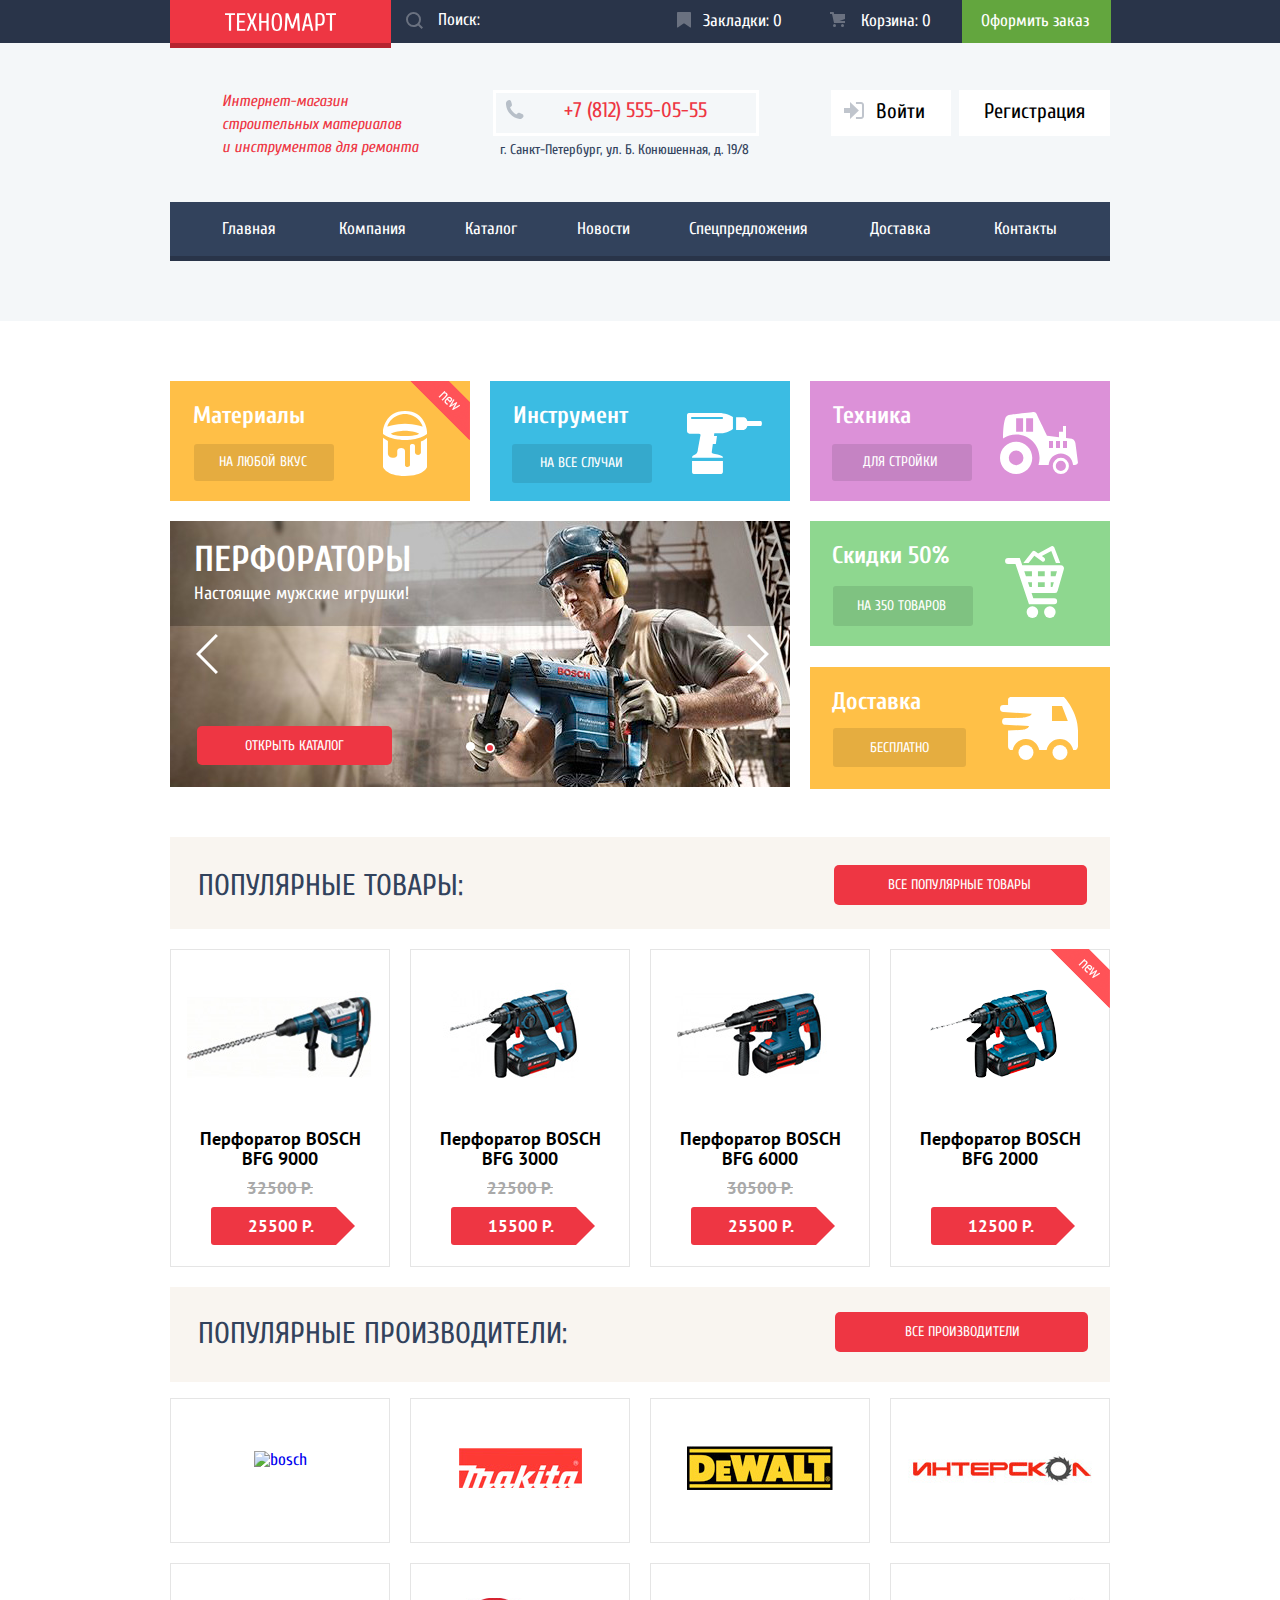
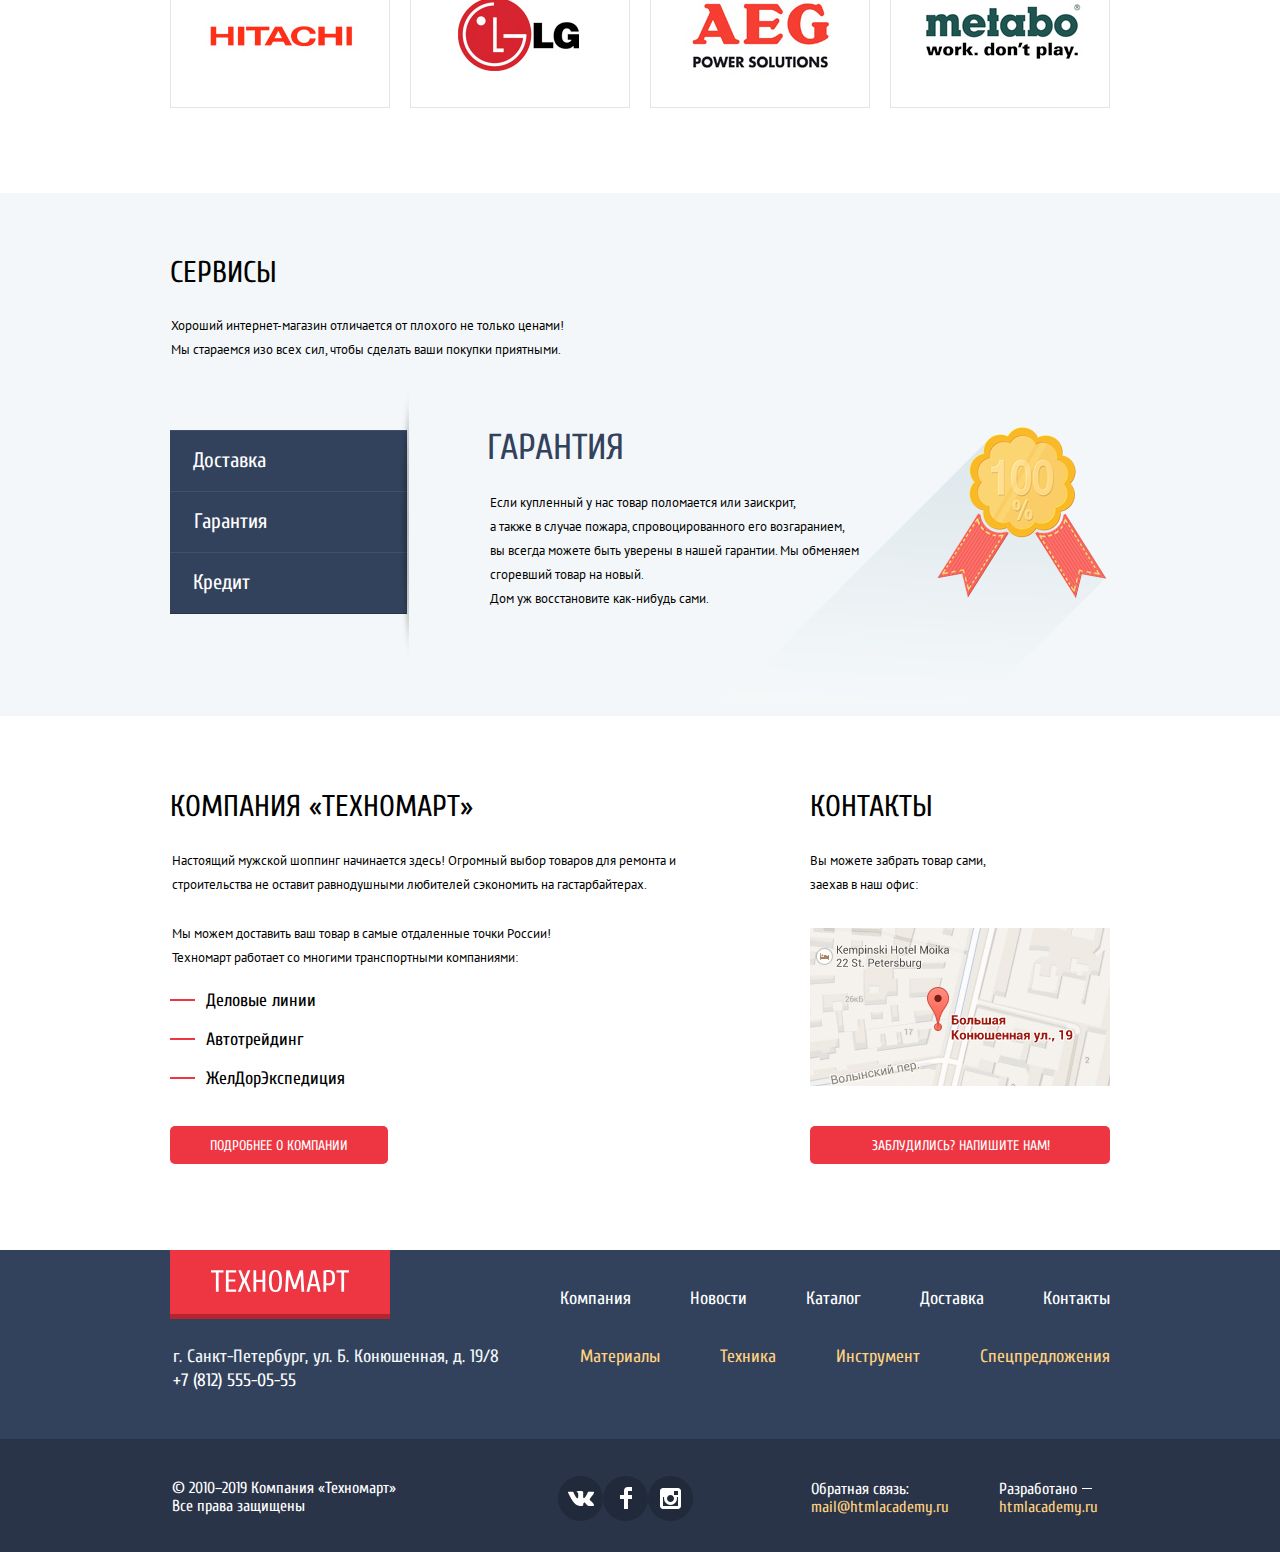
==== commit bd937da0: "На Защиту 2603" ====
--- a/index.html
+++ b/index.html
@@ -5,7 +5,7 @@
 	<title>Техномарт</title>
 	<link href="https://fonts.googleapis.com/css?family=Cuprum:400,400i,700%7cPT+Sans:400,400i,700&amp;subset=cyrillic" rel="stylesheet">
 	<link rel="stylesheet" href="css/normalize.css">
-	<link rel="stylesheet" href="css/style.min.css">
+	<link rel="stylesheet" href="css/style.css">
 </head>
 <body>
 	<header class="main-header">
@@ -61,7 +61,7 @@
 				<ul class="site-navigation-top">
 					<li class="navigation-top-index"><a href="index.html">Главная</a></li>
 					<li class="navigation-top-company"><a href="company.html">Компания</a></li>
-					<li class="navigation-top-catalogue"><a href="catalog.html">Каталог</a></li>
+					<li class="navigation-top-catalogue"><a href="catalogue.html">Каталог</a></li>
 					<li class="navigation-top-news"><a href="news.html">Новости</a></li>
 					<li class="navigation-top-special-offer"><a href="special-offer.html">Спецпредложения</a></li>
 					<li class="navigation-top-delivery"><a href="delivery.html">Доставка</a></li>
@@ -104,14 +104,14 @@
 					<li class="feature-item-slider-item">
 						<h3>Дрели</h3>
 						<p>Соседям на радость!</p>
-						<a class="open-directory" href="catalog.html">
+						<a class="open-directory" href="technomart-catalog.html">
 							Открыть каталог
 						</a>
 					</li>
 					<li class="feature-item-slider-item feature-item-slider-item--activ">
 						<h3>Перфораторы</h3>
 						<p>Настоящие мужские игрушки!</p>
-						<a class="open-directory" href="catalog.html">
+						<a class="open-directory" href="technomart-catalog.html">
 							Открыть каталог
 						</a>
 					</li>
@@ -395,7 +395,7 @@
 			<ul class="site-navigation-bottom-1">	
 				<li><a class="menu-company-bottom" href="company.html">Компания</a></li>
 				<li><a class="menu-company-bottom" href="news.html">Новости</a></li>
-				<li><a class="menu-company-bottom" href="catalog.html">Каталог</a></li>
+				<li><a class="menu-company-bottom" href="catalogue.html">Каталог</a></li>
 				<li><a class="menu-company-bottom" href="delivery.html">Доставка</a></li>
 				<li><a class="menu-company-bottom" href="contacts.html">Контакты</a></li>
 			</ul>
--- a/css/style.css
+++ b/css/style.css
@@ -0,0 +1,3558 @@
+﻿body {
+    margin: 0;
+    font-family: "Cuprum", Arial, sans-serif;
+    font-size: 17px;
+    line-height: 17px;
+    font-weight: 400;
+    color: #000000;
+    min-width: 960px;
+}
+
+a {
+    text-decoration: none;
+}
+
+img {
+    max-width: 100%;
+    height: auto;
+}
+
+.visually-hidden {
+    position: absolute;
+    width: 1px;
+    height: 1px;
+    margin: -1px;
+    border: 0;
+    padding: 0;
+    white-space: nowrap;
+    -webkit-clip-path: inset(100%);
+            clip-path: inset(100%);
+    clip: rect(0 0 0 0);
+    overflow: hidden;
+}
+
+.main-navigation-wrapper {
+    background-color: #f4f7f9;
+}
+
+.main-header-logo {
+    background-color: #ee3643;
+    -webkit-box-shadow: 0px 5px 0 0 #b62430;
+            box-shadow: 0px 5px 0 0 #b62430;
+    padding: 13px 55px 0px 55px;
+}
+
+.main-header-logo:focus,
+.main-header-logo:hover {
+    background-color: #ca2c37;
+}
+
+.main-header-logo:active {
+    background-color: #ba2732;
+}
+
+.site-navigation-top-wrapper {
+    width: 940px;
+    padding: 0px 10px;
+    margin: 0 auto;
+}
+
+.site-navigation-top {
+    display: -webkit-box;
+    display: -ms-flexbox;
+    display: flex;
+    -ms-flex-wrap: wrap;
+        flex-wrap: wrap;
+    padding: 0px;
+    margin: 0px;
+    background-color: #32425c;
+    margin-bottom: 60px;
+    -webkit-box-shadow: inset 0px -5px 0 0 #293449;
+            box-shadow: inset 0px -5px 0 0 #293449;
+}
+
+.site-navigation-top a {
+    display: block;
+    padding: 18px 30px 24px 30px;
+}
+
+.site-navigation-top li:last-child {
+    margin-right: 5px;
+}
+
+.navigation-top-index {
+    margin-left: 22px;
+}
+
+.navigation-top-company {
+    margin-left: 3px;
+}
+
+.navigation-top-catalogue {
+    margin-left: -1px;
+}
+
+.navigation-top-news {
+    margin-left: 0px;
+}
+
+.navigation-top-special-offer {
+    margin-left: -1px;
+}
+
+.navigation-top-delivery {
+    margin-left: 2px;
+}
+
+.navigation-top-contacts {
+    margin-left: 3px;
+}
+
+.site-navigation-top a:focus,
+.site-navigation-top a:hover {
+    background-color: #212a3a;
+}
+
+.site-navigation-top a:active {
+    background-color: #1d2739;
+    opacity: 0.5;
+}
+
+.site-navigation-top li {
+    -webkit-box-shadow: inset 0px -5px 0 0 #293449;
+            box-shadow: inset 0px -5px 0 0 #293449;
+    background-color: #32425c;
+}
+
+.user-navigation-top-container {
+    width: 100%;
+    background-color: #293449;
+    margin-bottom: 47px;
+}
+
+.user-navigation-top {
+    display: -webkit-box;
+    display: -ms-flexbox;
+    display: flex;
+    -ms-flex-wrap: wrap;
+        flex-wrap: wrap;
+    width: 941px;
+    margin: 0 auto;
+    padding: 0 10px;
+}
+
+.search-user {
+    -webkit-box-sizing: border-box;
+            box-sizing: border-box;
+    display: block;
+    height: 100%;
+    border: 0;
+    padding: 0;
+    padding-left: 47px;
+    padding-right: 60px;
+    padding-top: 6px;
+    padding-bottom: 10px;
+    font-size: 17px;
+    font-family: "Cuprum", Arial, sans-serif;
+    background-color: #293449;
+}
+
+.search-user::-webkit-input-placeholder {
+    font-size: 17px;
+    font-family: "Cuprum", Arial, sans-serif;
+    color: #ffffff;
+}
+
+.search-user:-ms-input-placeholder {
+    font-size: 17px;
+    font-family: "Cuprum", Arial, sans-serif;
+    color: #ffffff;
+}
+
+.search-user::-ms-input-placeholder {
+    font-size: 17px;
+    font-family: "Cuprum", Arial, sans-serif;
+    color: #ffffff;
+}
+
+.search-user::placeholder {
+    font-size: 17px;
+    font-family: "Cuprum", Arial, sans-serif;
+    color: #ffffff;
+}
+
+.search-form {
+    position: relative;
+    margin-right: auto;
+    -webkit-box-flex: 1;
+        -ms-flex-positive: 1;
+            flex-grow: 1;
+    width: 266px;
+}
+
+.search-icon {
+    position: absolute;
+    left: 15px;
+    top: 12px;
+    width: 17px;
+    height: 17px;
+    fill: #ffffff;
+    opacity: 0.3;
+}
+
+.search-user:hover {
+    background-color: #212a3a;
+}
+
+.search-user:focus::-webkit-input-placeholder {
+    color: #000000;
+}
+
+.search-user:focus:-ms-input-placeholder {
+    color: #000000;
+}
+
+.search-user:focus::-ms-input-placeholder {
+    color: #000000;
+}
+
+.search-user:focus::placeholder {
+    color: #000000;
+}
+
+.search-user:hover + .search-icon {
+    opacity: 1;
+}
+
+.search-user:focus + .search-icon {
+    fill: #ee3643;
+    opacity: 1;
+}
+
+.search-user:focus::-webkit-input-placeholder {
+    display: none;
+}
+
+.search-user:focus:-ms-input-placeholder {
+    display: none;
+}
+
+.search-user:focus::-ms-input-placeholder {
+    display: none;
+}
+
+.search-user:focus::placeholder {
+    display: none;
+}
+
+.main-navigation {
+    margin: 0 auto;
+    display: -webkit-box;
+    display: -ms-flexbox;
+    display: flex;
+    -webkit-box-orient: vertical;
+    -webkit-box-direction: normal;
+        -ms-flex-direction: column;
+            flex-direction: column; 
+    font-size: 17px;
+    line-height: 17px;
+}
+
+.user-navigation-bot {
+    display: -webkit-box;
+    display: -ms-flexbox;
+    display: flex;
+    -ms-flex-wrap: wrap;
+        flex-wrap: wrap;
+    margin: 0;
+    padding: 0;
+}
+
+.user-navigation-bot {
+    margin-left: auto;
+}
+
+.user-navigation-bot li {
+    margin-top: 11px;
+}
+
+.user-navigation-bot a {
+    color: #000000;
+    font-size: 21px;
+    line-height: 21px;
+    background-color: white;
+    -webkit-box-sizing: border-box;
+            box-sizing: border-box;
+}
+
+.login-link {
+    position: relative;
+    padding-top: 9px;
+    padding-bottom: 13px;
+    padding-left: 45px;
+    padding-right: 26px;
+}
+
+.login-link::before {
+    content: "";
+    position: absolute;
+    left: 13px;
+    top: 12px;
+    width: 24px;
+    height: 21px;
+    background-image: url(../img/icon-login.svg);
+    background-repeat: no-repeat;
+    opacity: 0.3;
+}
+
+.register-link {
+    padding-top: 9px;
+    padding-bottom: 13px;
+    padding-left: 25px;
+    padding-right: 25px;
+}
+
+.user-navigation-bot .register-link {
+    margin-left: 8px;
+}
+
+.site-navigation-top,
+.user-navigation-top,
+.user-navigation-bot {
+    list-style: none;
+}
+
+.site-navigation-top a,
+.user-navigation-top a {
+    color: #ffffff;
+}
+
+.user-card {
+    margin-left: 51px;
+    margin-top: 13px;
+    display: flex;
+    width: 300px;
+    flex-wrap: wrap;
+}
+
+.user {
+    font-size: 21px;
+    color: #000000;
+    width: 300px;
+}
+
+.user:active {
+    color: rgba(0, 0, 0, 0.3);
+}
+
+.user {
+    position: relative;
+    padding-top: 12px;
+    padding-bottom: 10px;
+    padding-left: 46px;
+    padding-right: 20px;
+    background-color: #ffffff;
+    width: 253px;
+    box-sizing: border-box;
+    display: block;
+}
+
+.user::before {
+    content: "";
+    position: absolute;
+    top: 13px;
+    left: 14px;
+    width: 30px;
+    height: 30px;
+    background-image: url(../img/icon-user.svg);
+    background-repeat: no-repeat;
+    opacity: 0.3;
+    fill: #1d2739
+}
+
+.user:hover::before,
+.user:focus::before {
+    opacity: 1;
+}
+
+.user:active::before {
+    opacity: 0.3;
+}
+
+.deauthorization {
+    position: relative;
+    padding-bottom: 12px;
+    padding-right: 25px;
+    padding-top: 14px;
+    padding-left: 18px;
+    background-color: white;
+    width: 42px;
+    display: block;
+    box-sizing: border-box;
+}
+
+.deauthorization-icon {
+    position: absolute;
+    top: 14px;
+    left: 12px;
+    width: 21px;
+    height: 17px;
+    opacity: 0.3;
+}
+
+.deauthorization-icon:hover,
+.deauthorization-icon:focus {
+    opacity: 1;
+}
+
+.deauthorization-icon:active {
+    opacity: 0.3;
+}
+
+.customer-card {
+    position: relative;
+    list-style: none;
+    display: -webkit-box;
+    display: -ms-flexbox;
+    display: flex;
+    margin: 0;
+    padding: 0;
+    margin-top: 20px;
+}
+
+.my-order {
+    margin-left: 19px;
+}
+
+.personal-account {
+    padding-left: 33px;
+}
+
+.filters-wrapper {
+    background-color: #f7f3ec;
+    width: 220px;
+}
+
+.customer-card::before {
+    content: "";
+    position: absolute;
+    top: 6px;
+    left: 109px;
+    width: 4px;
+    height: 4px;
+    background-color: #32425c;
+    border-radius: 50%;
+}
+
+.customer-card a {
+    font-size: 16px;
+    line-height: 18px;
+    color: #32425c;
+    text-decoration: underline;
+}
+
+.customer-card a:focus,
+.customer-card a:hover {
+    color: #ee3643;
+}
+
+.customer-card a:active {
+    color: rgba(50, 66, 92, 0.3);
+}
+
+.search-user:focus {
+    background-color: #ffffff;
+}
+
+.bookmark {
+    position: relative;
+    padding-left: 44px;
+    padding-top: 12px;
+    padding-bottom: 0px;
+    padding-right: 35px;
+}
+
+.bookmark::before {
+    content: "";
+    position: absolute;
+    left: 18px;
+    top: 12px;
+    width: 15px;
+    height: 17px;
+    background-image: url(../img/icon-bookmark.svg);
+    background-repeat: no-repeat;
+    opacity: 0.3;
+}
+
+.bookmark:focus,
+.bookmark:hover {
+    background-color: #212a3a;
+}
+
+.bookmark:focus::before,
+.bookmark:hover::before {
+    opacity: 1;
+    -webkit-transition: 300ms;
+    -o-transition: 300ms;
+    transition: 300ms;
+}
+
+.bookmark:active {
+    background-color: #161d29;
+    opacity: 0.5;
+}
+
+.basket {
+    position: relative;
+    padding: 12px 31px 0px 44px
+}
+
+.basket::before {
+    content: "";
+    position: absolute;
+    left: 13px;
+    top: 12px;
+    width: 15px;
+    height: 17px;
+    background-image: url(../img/icon-cart.svg);
+    background-repeat: no-repeat;
+    opacity: 0.3;
+}
+
+.basket:focus,
+.basket:hover {
+    background-color: #212a3a;
+}
+
+.basket:focus::before,
+.basket:hover::before {
+    opacity: 1;
+    -webkit-transition: 300ms;
+    -o-transition: 300ms;
+    transition: 300ms;
+}
+
+.basket:active {
+    background-color: #161d29;
+    opacity: 0.5;
+}
+
+/*.basket--full {
+    background-color: #ee3643;
+}*/
+
+.basket-catalog {
+    position: relative;
+    padding: 12px 28px 0px 44px
+}
+
+.basket-catalog::before {
+    content: "";
+    position: absolute;
+    left: 14px;
+    top: 12px;
+    width: 15px;
+    height: 17px;
+    background-image: url(../img/icon-cart.svg);
+    background-repeat: no-repeat;
+    opacity: 0.3;
+}
+
+.basket-catalog:focus,
+.basket-catalog:hover {
+    background-color: #212a3a;
+}
+
+.basket-catalog:focus::before,
+.basket-catalog:hover::before {
+    opacity: 1;
+    -webkit-transition: 300ms;
+    -o-transition: 300ms;
+    transition: 300ms;
+}
+
+.basket-catalog:active {
+    background-color: #161d29;
+    opacity: 0.5;
+}
+
+.basket-catalog--full {
+    background-color: #ee3643;
+}
+
+
+.place-your-order {
+    background-color: #63a63e;
+    padding: 12px 22px 14px 19px;
+}
+
+.place-your-order:focus,
+.place-your-order:hover {
+    background-color: #5fbb2d;
+}
+
+.place-your-order:active {
+    background-color: #518534;
+}
+
+.site-navigation-midle {
+    display: -webkit-box;
+    display: -ms-flexbox;
+    display: flex;
+    width: 940px;
+    padding: 0px 10px;
+    margin: 0 auto;
+    margin-bottom: 40px;
+}
+
+.user-navigation-bot a:focus,
+.user-navigation-bot a:hover {
+    color: #ee3643;
+}
+
+.user-navigation-bot a:active {
+    color: #b2b2b2;
+}
+
+.login-link:hover::before,
+.login-link:focus::before {
+    opacity: 1;
+}
+
+.login-link:active::before {
+    opacity: 0.3;
+}
+
+.main-title {
+    margin: 0;
+    font-style: italic;
+    width: 200px;
+    font-size: 16px;
+    font-weight: normal;
+    line-height: 23px;
+    color: #ee3643;
+    padding-left: 52px;
+}
+
+.phone {
+    position: relative;
+    display: block;
+    font-size: 21px;
+    line-height: 21px;
+    color: #ee3643;
+    margin: 0;
+    border: 3px solid white;
+    padding: 7px 0px 12px 68px;    
+}
+
+.phone::before {
+    content: "";
+    position: absolute;
+    top: 6px;
+    left: 8px;
+    width: 20px;
+    height: 20px;
+    background-image: url("../img/icon-phone.svg");
+    background-repeat: no-repeat;
+    background-position: center;
+}
+
+.contacts {
+    width: 266px;
+    margin-left: 71px;
+}
+
+.location {
+    font-size: 14px;
+    line-height: 24px;
+    color: #32425c;
+    margin: 0px;
+    padding-top: 2px;
+    padding-left: 7px;
+}
+
+.perforators-wrapper {
+    display: -webkit-box;
+    display: -ms-flexbox;
+    display: flex;
+    width: 940px;
+    padding: 0px 10px;
+    margin: 0 auto;
+    margin-bottom: 21px;
+}
+
+.product-filters {
+    display: -webkit-box;
+    display: -ms-flexbox;
+    display: flex;
+    -ms-flex-wrap: wrap;
+        flex-wrap: wrap;
+    width: 940px;
+    padding: 0 10px;
+    margin: 0 auto;
+    margin-bottom: 20px;
+}
+
+.perforators {
+    font-size: 30px;
+    color: #32425c;
+    font-weight: 400;
+    line-height: 30px;
+    padding-top: 31px;
+    padding-left: 28px;
+    padding-right: 740px;
+    padding-bottom: 27px;
+    margin: 0;
+    background-color: #f2f6f8;
+    text-transform: uppercase;
+}
+
+/*Секция про категории товаров*/
+
+.product-category {
+    width: 180px;
+    margin: 0;
+    padding-left: 23px;
+    padding-top: 20px;
+    font-size: 24px;
+    line-height: 30px;
+}
+
+.construction {
+    -webkit-box-sizing: border-box;
+            box-sizing: border-box;
+    display: block;
+    width: 140px;
+    text-transform: uppercase;
+    border-radius: 3px;
+    padding-top: 9px;
+    padding-bottom: 10px;
+    padding-left: 31px;
+    padding-right: 30px;
+    background: rgba(2, 8, 10, 0.1);
+}
+
+.every-taste {
+    -webkit-box-sizing: border-box;
+            box-sizing: border-box;
+    display: block;
+    width: 140px;
+    text-transform: uppercase;
+    border-radius: 3px;
+    padding-top: 9px;
+    padding-bottom: 10px;
+    padding-left: 25px;
+    padding-right: 27px;
+    background: rgba(2, 8, 10, 0.1);
+}
+
+.all-events {
+    -webkit-box-sizing: border-box;
+            box-sizing: border-box;
+    display: block;
+    width: 140px;
+    text-transform: uppercase;
+    border-radius: 3px;
+    padding-top: 10px;
+    padding-bottom: 11px;
+    padding-left: 28px;
+    padding-right: 25px;
+    background: rgba(2, 8, 10, 0.1);
+}
+
+.all-events:focus,
+.every-taste:focus,
+.construction:focus, 
+.all-events:hover,
+.every-taste:hover,
+.construction:hover {
+    background: rgba(2, 8, 10, 0.2);
+}
+
+.all-events:active,
+.every-taste:active,
+.construction:active {
+    background: rgba(2, 8, 10, 0.3);
+}
+
+.product-category-list {
+    -webkit-box-sizing: border-box;
+            box-sizing: border-box;
+    display: -webkit-box;
+    display: -ms-flexbox;
+    display: flex;
+    -ms-flex-wrap: wrap;
+        flex-wrap: wrap;
+    -webkit-box-pack: justify;
+        -ms-flex-pack: justify;
+            justify-content: space-between;
+    line-height: 30px;
+    color: #ffffff;
+    margin: 0 auto;
+    margin-top: 60px;
+    width: 960px;
+    padding: 0px 10px;
+    list-style: none;
+    margin-bottom: 28px;
+}
+
+.product-category-list .materials {
+    position: relative;
+    -webkit-box-sizing: border-box;
+            box-sizing: border-box;
+    min-width: 300px;
+    margin-bottom: 20px;
+    background-color: #ffbf47;
+
+} 
+.product-category-list .feature-item-device {
+    position: relative;
+    -webkit-box-sizing: border-box;
+            box-sizing: border-box;
+    min-width: 300px;
+    margin-bottom: 20px;
+    background-color: #3bbce3;
+    padding-bottom: 18px;
+}
+.product-category-list .feature-item-technic {
+    position: relative;
+    -webkit-box-sizing: border-box;
+            box-sizing: border-box;
+    min-width: 300px;
+    margin-bottom: 20px;
+    background-color: #dc91d8;
+}
+
+.product-category-list .materials::after {
+    content: "";
+    position: absolute;
+    top: 30px;
+    left: 213px;
+    width: 45px;
+    height: 67px;
+    background-image: url(../img/icon-1.svg);
+    background-repeat: no-repeat;
+}
+
+.product-category-list .feature-item-device::after {
+    content: "";
+    position: absolute;
+    top: 32px;
+    left: 197px;
+    width: 75px;
+    height: 67px;
+    background-image: url(../img/icon-2.svg);
+    background-repeat: no-repeat;
+}
+
+.product-category-list .feature-item-technic::after {
+    content: "";
+    position: absolute;
+    top: 31px;
+    left: 190px;
+    width: 80px;
+    height: 65px;
+    background-image: url(../img/icon-3.svg);
+    background-repeat: no-repeat;
+}
+
+.product-category-list .materials {
+    background-image: url(../img/new-flag.png);
+    background-repeat: no-repeat;
+    background-position: 240px 0px;
+}
+
+.product-category-list a {
+    font-size: 14px;
+    line-height: 18px;
+    color: #ffffff;
+}
+
+.all-events-wrapper,
+.construction-wrapper {
+    padding-left: 22px;
+    padding-top: 13px;
+}
+
+.every-taste-wrapper {
+    padding-left: 24px;
+    padding-top: 13px;
+}
+
+.feature-item-slider {
+    position: relative;
+}
+
+.slider-switch {
+    position: absolute;
+    top: 50%;
+    display:  -webkit-box;
+    display:  -ms-flexbox;
+    display:  flex;
+    -ms-flex-wrap: wrap;
+        flex-wrap: wrap;
+    width: 100%;
+    margin: -20px 0 0 0;
+    padding: 0;
+    list-style: none;
+}
+
+.slider-switch-left {
+    margin-right: auto;
+    margin-left: 26px;
+    margin-top: -11px;
+}
+
+.slider-switch-right {
+    margin-left: auto;
+    margin-right: 21px;
+    margin-top: -11px;
+}
+
+.galery-button {
+    width: 22px;
+    height: 40px;
+}
+
+.slider-controls {
+    display: -webkit-box;
+    display: -ms-flexbox;
+    display: flex;
+    position: absolute;
+    width: 100px;
+    left: 286px;
+    bottom: 48px;
+    padding: 0;
+}
+
+.slider-controls li {
+    list-style: none;
+    margin-left: 10px;
+}
+
+.active-button {
+    background-color: white;
+    border: none;
+    width: 9px;
+    height: 9px;
+    border-radius: 50%;
+    cursor: pointer;
+
+    padding: 0;
+}
+
+.passive-button {
+    background-color: #ee3643;
+    border: 2px solid white;
+    width: 10px;
+    height: 10px;
+    border-radius: 50%;
+    cursor: pointer;
+
+    padding: 0;
+}
+
+/*.slider-controls .active-button::before {
+    content: "";
+    position: absolute;
+    z-index: 2;
+    top: 2px;
+    left: 2px;
+    width: 8px;
+    height: 8px;
+    background-color: #ee3643;
+    border-radius: 50%;
+}
+
+.slider-controls .passive-button::before {
+    content: "";
+    position: absolute;
+    z-index: 2;
+    top: 2px;
+    left: 2px;
+    width: 8px;
+    height: 8px;
+    background-color: #ee3643;
+    border-radius: 50%;
+}*/
+
+.button {
+    background: none;
+    border: none;
+    padding: 0;
+}
+
+.feature-item-slider-item {
+    position: relative;
+    -webkit-box-sizing: border-box;
+            box-sizing: border-box;
+    min-width: 620px;
+    display: none;
+    padding-bottom: 27px;
+    background-repeat: no-repeat;
+}
+
+.feature-item-slider-item:nth-child(1) {
+    background-image: url(../img/layer-99.jpg);
+}
+
+.feature-item-slider-item:nth-child(2) {
+    background-image: url(../img/layer-99-2.jpg);
+}
+
+.feature-item-slider-list {
+    position: relative;
+    margin: 0;
+    padding: 0;
+    list-style: none;
+    background-color: #bfb9af;
+}
+
+.feature-item-slider-item--activ {
+    display: block;
+}
+
+.feature-item-slider-item h3 {
+    text-transform: uppercase;
+    margin: 0px;
+    font-size: 36px;
+    line-height: 36px;
+    padding-top: 21px;
+    padding-left: 24px;
+}
+
+.feature-item-slider-item p {
+    margin: 0px;
+    font-size: 18px;
+    line-height: 24px;
+    padding-top: 4px;
+    padding-left: 24px;
+    margin-bottom: 124px;
+}
+
+.feature-item-slider-item .open-directory {
+    text-transform: uppercase;
+    font-size: 14px;
+    line-height: 18px;
+    padding: 11px 48px;
+    background-color: #ee3643;
+    border-radius: 5px;
+    margin-left: 27px;
+    min-width: 150px;
+}
+
+.feature-item-slider-item a:hover,
+.feature-item-slider-item a:focus {
+    background-color: #ca2c37;
+}
+
+.feature-item-slider-item a:active {
+    background-color: #ba2732;
+}
+
+.feature-item-sale {
+    width: 300px;
+}
+
+/*Секция про акции доставку и слайдер*/
+
+.information-sale {
+    -webkit-box-sizing: border-box;
+            box-sizing: border-box;
+    margin: 0;
+    padding: 0;
+    list-style: none;
+}
+
+.information {
+    font-size: 24px;
+    line-height: 1.25;
+    color: #ffffff;
+    background:  #32425c;
+}
+
+.information-sale h3 {
+    width: 160px;
+    margin: 0;
+    padding-top: 20px;
+    padding-left: 22px;
+    font-size: 24px;
+    line-height: 30px;
+}
+
+.information-sale-50 {
+    position: relative;
+    margin-bottom: 20px;
+}
+
+.information-sale-50::after {
+    content: "";
+    position: absolute;
+    top: 25px;
+    left: 195px;
+    width: 61px;
+    height: 74px;
+    background-image: url(../img/icon-4.svg);
+    background-repeat: no-repeat;
+}
+
+.shipment-item {
+    position: relative;
+    margin-bottom: 20px;
+}
+
+.shipment-item::after {
+    content: "";
+    position: absolute;
+    top: 30px;
+    left: 190px;
+    width: 80px;
+    height: 75px;
+    background-image: url(../img/icon-5.svg);
+    background-repeat: no-repeat;
+}
+
+.information-sale .information-sale-50,
+.information-sale .shipment-item {
+    padding-bottom: 27px;
+}
+
+.sale-50 {
+    -webkit-box-sizing: border-box;
+            box-sizing: border-box;
+    display: block;
+    width: 140px;
+    text-transform: uppercase;
+    border-radius: 3px;
+    padding-top: 11px;
+    padding-bottom: 11px;
+    padding-left: 24px;
+    padding-right: 24px;
+    background: rgba(2, 8, 10, 0.1);
+}
+
+.shipment {
+
+    text-transform: uppercase;
+    border-radius: 3px;
+    padding-top: 11px;
+    padding-bottom: 11px;
+    padding-left: 37px;
+    padding-right: 37px;
+    background: rgba(2, 8, 10, 0.1);
+}
+
+.sale-50-wrapper,
+.shipment-wrapper {
+    padding-top: 15px;
+    padding-left: 23px;
+}
+
+.information-sale .information-sale-50 {
+    -webkit-box-sizing: border-box;
+            box-sizing: border-box;
+    min-width: 300px;
+    background-color: #8ed78f;
+    padding-bottom: 20px;
+    margin-bottom: 21px;
+} 
+
+.information-sale .shipment-item {
+    -webkit-box-sizing: border-box;
+            box-sizing: border-box;
+    min-width: 300px;
+    background-color: #ffc047;
+}
+
+.information-sale a {
+    color: #ffffff;
+    font-size: 14px;
+    line-height: 18px;
+}
+
+.information-sale a:focus,
+.information-sale a:hover {
+    background: rgba(2, 8, 10, 0.2);
+}
+
+.information-sale a:active {
+    background: rgba(2, 8, 10, 0.3);
+}
+
+.product-catalog-content p {
+    width: 94px;
+    height: 30px;
+    font-size: 36px;
+    line-height: 1;
+    color: #ffffff;
+}
+
+.product-catalog-content b {
+    width: 143px;
+    height: 18px;
+    font-size: 24px;
+    line-height: 1.33;
+    color: #ffffff;
+}
+
+.product-catalog {
+    background:  #32425c;
+}
+
+.product-catalog-content a {
+    width: 143px;
+    height: 14px;
+    font-size: 18px;
+    line-height: 1.33;
+    color: #ffffff;
+}
+
+.product-catalog-content a {
+    background-color: #ee3643
+}
+
+.product-catalog-content a:focus,
+.product-catalog-content a:hover {
+    background-color: #ca2c37
+}
+
+.product-catalog-content a:active {
+    background-color: #ba2732
+}
+
+/*Секция про популярные товары*/
+
+.popular-product-container {
+    margin: 0 auto;
+    width: 940px;
+    padding: 0 10px;
+    margin-bottom: 20px;
+}
+
+.popular-product-item {
+    /*list-style: none;
+    margin: 0;
+    padding: 0;
+    display: flex;
+    justify-content: space-between;
+    background-color: #f9f5f0;*/
+
+    list-style: none;
+    -webkit-box-sizing: border-box;
+            box-sizing: border-box;
+    padding: 0;
+    display: -webkit-box;
+    display: -ms-flexbox;
+    display: flex;
+    -webkit-box-pack: justify;
+        -ms-flex-pack: justify;
+            justify-content: space-between;
+    width: 940px;
+    margin: 0 auto 20px;
+    background-color: #f9f5f0;
+}
+
+.popular-product-list {
+    font-size: 30px;
+    line-height: 30px;
+    font-weight: 400;
+    color: #32425c;
+    margin: 0;
+    text-transform: uppercase;
+    padding: 34px 0px 28px 28px;
+
+}
+
+.all-popular-product {
+    display: block;
+    -webkit-box-sizing: border-box;
+            box-sizing: border-box;
+    font-size: 14px;
+    line-height: 18px;
+    color: #ffffff;
+    background-color: #ee3643;
+    text-transform: uppercase;
+    width: 253px;
+    padding: 11px 54px;
+    border-radius: 5px;
+}
+
+.all-popular-product:focus,
+.all-popular-product:hover {
+    background-color: #ca2c37;
+}
+
+.all-popular-product:active {
+    background-color: #ba2732;
+}
+
+.popular-product-item li:nth-child(2) {
+    margin-top: 28px;
+    margin-right: 23px;
+}
+
+.popular-drills-container-catalog {
+    width: 940px;
+    padding: 0 10px;
+    margin: 0 auto;
+}
+
+.popular-drills-container a {
+    display: block;
+    width: 129px;
+    margin: 0 auto;
+    margin-bottom: 7px;
+    padding: 7px 0;
+    
+    background-color: #63a63e;
+    border: 3px solid #63a63e;
+    border-bottom-color: #367315;
+    border-radius:3px;
+  
+    color: white;
+    font-size: 14px;
+    font-weight: normal;
+    font-family: "Cuprum", Arial, sans-serif;
+    line-height: 18px;
+    text-decoration: none;
+    text-transform: uppercase;
+}
+
+.popular-drills-item .popular-drills-modal {
+    display: none;
+}
+
+.popular-drills-item:focus .popular-drills-modal,
+.popular-drills-item:hover .popular-drills-modal {
+    display: block;
+}
+
+.popular-drills-item:focus,
+.popular-drills-item:hover {
+    -webkit-box-shadow: 0px 10px 25px 0 rgba(41, 52, 73, 0.5);
+            box-shadow: 0px 10px 25px 0 rgba(41, 52, 73, 0.5);
+}
+
+.item-basket:hover,
+.item-basket:focus {
+    background-color: #5fbb2d;
+}
+
+.item-basket:active {
+    background-color: #518534;
+}
+
+.bookmarks {
+    position: relative;
+    padding-left: 49px;
+    padding-top: 12px;
+    padding-bottom: 0px;
+    padding-right: 30px;
+}
+
+.bookmarks:focus,
+.bookmarks:hover {
+    background-color: #212a3a;
+}
+
+.bookmarks:focus::before,
+.bookmarks:hover::before {
+    opacity: 1;
+    -webkit-transition: 300ms;
+    -o-transition: 300ms;
+    transition: 300ms;
+}
+
+.bookmarks:active {
+    background-color: #161d29;
+    opacity: 0.5;
+}
+
+.bookmarks:hover,
+.bookmarks:focus {
+    border-color: #32425c;
+    border-bottom-color: #32425c;
+}
+
+.bookmarks-catalog {
+    position: relative;
+    padding-left: 49px;
+    padding-top: 12px;
+    padding-bottom: 0px;
+    padding-right: 31px;
+}
+
+.bookmarks-catalog::before {
+    content: "";
+    position: absolute;
+    left: 21px;
+    top: 12px;
+    width: 15px;
+    height: 17px;
+    background-image: url(../img/icon-bookmark.svg);
+    background-repeat: no-repeat;
+    opacity: 0.3;
+}
+
+.bookmarks-catalog:focus,
+.bookmarks-catalog:hover {
+    background-color: #212a3a;
+}
+
+.bookmarks-catalog:focus::before,
+.bookmarks-catalog:hover::before {
+    opacity: 1;
+    -webkit-transition: 300ms;
+    -o-transition: 300ms;
+    transition: 300ms;
+}
+
+.bookmarks-catalog:active {
+    background-color: #161d29;
+    opacity: 0.5;
+}
+
+.bookmarks-catalog:hover,
+.bookmarks-catalog:focus {
+    border-color: #32425c;
+    border-bottom-color: #32425c;
+}
+
+.popular-drills-modal .bookmarks {
+    color: #32425c;
+    background: white;
+}
+
+.popular-drills li {
+    position: relative;
+    display: -webkit-box;
+    display: -ms-flexbox;
+    display: flex;
+    -webkit-box-orient: vertical;
+    -webkit-box-direction: normal;
+        -ms-flex-direction: column;
+            flex-direction: column;
+    width: 218px;
+    background-color: #ffffff;
+    border: 1px solid #e5e5e5;
+    -webkit-transition: 400ms;
+    -o-transition: 400ms;
+    transition: 400ms;
+    text-align: center;
+    margin-bottom: 20px;
+    margin-right: 20px;
+}
+
+.popular-drills-modal {
+    position: absolute;
+    top: 0;
+    left: 0;
+    width: 218px;
+    height: 80px;
+    padding: 40px 0;
+    z-index: 10;
+    -webkit-transition: 400ms;
+    -o-transition: 400ms;
+    transition: 400ms;
+    background-color: rgba(255,255,255,0.9);
+}
+
+.popular-drills li:nth-child(4n) {
+    margin-right: 0;
+}
+
+.popular-drills {
+    display: -webkit-box;
+    display: -ms-flexbox;
+    display: flex;
+    -ms-flex-wrap: wrap;
+        flex-wrap: wrap;
+    padding: 0;
+    margin: 0;
+    list-style: none;
+}
+
+.popular-perforators {
+    display: -webkit-box;
+    display: -ms-flexbox;
+    display: flex;
+    -ms-flex-wrap: wrap;
+        flex-wrap: wrap;
+    padding: 0;
+    margin: 0;
+    list-style: none;
+    margin-left: 20px; 
+}
+
+.popular-perforators h3 {
+    font-family: "PT Sans", Arial, sans-serif;
+    font-size: 18px;
+    line-height: 20px;
+    color: #000000;
+    margin: 0;
+    padding: 0 25px;
+    padding-top: 9px;
+    margin-bottom: auto;
+}
+
+.popular-perforators li {
+    position: relative;
+    display: -webkit-box;
+    display: -ms-flexbox;
+    display: flex;
+    -webkit-box-orient: vertical;
+    -webkit-box-direction: normal;
+        -ms-flex-direction: column;
+            flex-direction: column;
+    width: 218px;
+    background-color: #ffffff;
+    border: 1px solid #e5e5e5;
+    -webkit-transition: 400ms;
+    -o-transition: 400ms;
+    transition: 400ms;
+    text-align: center;
+    margin-bottom: 20px;
+    margin-right: 20px;
+}
+
+.popular-perforators li:nth-child(3n) {
+    margin-right: 0;
+}
+
+.popular-drills h3 {
+    font-family: "PT Sans", Arial, sans-serif;
+    font-size: 18px;
+    line-height: 20px;
+    color: #000000;
+    margin: 0;
+    min-height: 40px;
+    padding: 9px 25px;
+    margin-bottom: auto;
+}
+
+.old-price {
+    font-family: "PT Sans", Arial, sans-serif;
+    font-weight: 700;
+    font-size: 17px;
+    line-height: 18px;
+    color: #a9a9a9;
+    margin: 0;
+    margin-top: 1px;
+    text-decoration: line-through;
+}
+
+.old-price-perforators {
+    font-family: "PT Sans", Arial, sans-serif;
+    font-weight: 700;
+    font-size: 17px;
+    line-height: 18px;
+    color: #a9a9a9;
+    margin: 0;
+    margin-top: 10px;
+    margin-left: 2px;
+    text-decoration: line-through;
+}
+
+.dril-bosch-2000 {
+    margin-left: 8px;
+}
+
+.new-price {
+    position: relative;
+    font-family: "PT Sans", Arial, sans-serif;
+    font-weight: 700;
+    font-size: 17px;
+    line-height: 18px;
+    color: #ffffff;
+    width: 80px;
+    margin: 10px auto;
+    margin-bottom: 21px;
+    padding: 10px 30px;
+    margin-left: 40px;
+    background: #ee3643;
+    border-radius: 3px;
+}
+
+.new-price::after {
+    content: "";
+    position: absolute;
+    top: 0;
+    right: -23px;
+    width: 0;
+    height: 0;   
+    border: 19px solid white;
+    border-left-color: #ee3643;
+}
+
+.new-price-perforators {
+    position: relative;
+    font-family: "PT Sans", Arial, sans-serif;
+    font-weight: 700;
+    font-size: 17px;
+    line-height: 18px;
+    color: #ffffff;
+    width: 80px;
+    margin: 10px auto;
+    margin-bottom: 21px;
+    padding: 10px 30px;
+    margin-left: 40px;
+    background: #ee3643;
+    border-radius: 3px;
+}
+
+.new-price-perforators::after {
+    content: "";
+    position: absolute;
+    top: 0;
+    right: -23px;
+    width: 0;
+    height: 0;   
+    border: 19px solid white;
+    border-left-color: #ee3643;
+}
+
+.perforator-2000 {
+    margin-left: 8px;
+}
+
+.popular-drills-item .flag {
+    position: absolute;
+    top: -1px;
+    right: -1px;
+    
+    width: 60px;
+    height: 60px;
+    
+    text-indent: -1000px;
+    overflow: hidden;
+    z-index: 20;
+}
+
+.popular-drills-item .flag-new {
+    background: url(../img/new-flag.png);
+    background-repeat: no-repeat;
+    background-position: 0 0;
+}
+
+.bfg-2000 {
+    text-indent: -9999px;
+}
+
+/*Секция про популярные производители*/
+
+.popular-manufacturer-item {
+    list-style: none;
+    padding: 0;
+    display: -webkit-box;
+    display: -ms-flexbox;
+    display: flex;
+
+    background-color: #f9f5f0;
+    margin: 0 auto;
+    width: 940px;
+    padding: 0 10px;
+    -webkit-box-sizing: border-box;
+            box-sizing: border-box;
+    margin-bottom: 16px;
+}
+
+.popular-manufacturer-list {
+    font-size: 30px;
+    line-height: 30px;
+    font-weight: 400;
+    color: #32425c;
+    margin: 0;
+    text-transform: uppercase;
+    padding: 32px 0px 33px 18px;
+}
+
+.popular-manufacturer-item a {
+    display: block;
+    -webkit-box-sizing: border-box;
+            box-sizing: border-box;
+    width: 253px;
+    font-size: 14px;
+    line-height: 18px;
+    color: #ffffff;
+    background-color: #ee3643;
+    text-transform: uppercase;
+    padding: 11px 68px 11px 70px;
+    border-radius: 5px;
+}
+
+.popular-manufacturer-item a:hover,
+.popular-manufacturer-item a:focus {
+    background-color: #ca2c37;
+}
+
+.popular-manufacturer-item a:active {
+    background-color: #ba2732;
+}
+
+.popular-manufacturer-item li:nth-child(2) {
+    margin-top: 25px;
+    margin-left: 268px;
+}
+
+.list-popular-manufacturer-container {
+    width: 940px;
+    padding: 0px 10px;
+    -webkit-box-sizing: content-box;
+            box-sizing: content-box;
+    margin: 0 auto;
+}
+
+.list-popular-manufacturer {
+    list-style: none;
+    margin: 0;
+    padding: 0px;
+    display: -webkit-box;
+    display: -ms-flexbox;
+    display: flex;
+    -ms-flex-wrap: wrap;
+        flex-wrap: wrap;
+}
+
+.list-popular-manufacturer li{
+    width: 220px;
+    min-height: 145px;
+    background-color: #ffffff;
+    border: 1px solid #e5e5e5;
+    margin-bottom: 20px;
+    margin-right: 20px;
+    -webkit-box-sizing: border-box;
+            box-sizing: border-box;
+    -webkit-transition: 400ms;
+    -o-transition: 400ms;
+    transition: 400ms;
+}
+
+.list-popular-manufacturer li:nth-child(4n) {
+    margin-right: 0px;
+}
+
+.list-popular-manufacturer li:focus,
+.list-popular-manufacturer li:hover {
+    background-color: #ffffff;
+    border: 1px solid #e5e5e5;
+    -webkit-box-shadow: 0px 10px 25px 0 rgba(41, 52, 73, 0.5);
+            box-shadow: 0px 10px 25px 0 rgba(41, 52, 73, 0.5);
+}
+
+.list-popular-manufacturer li:active {
+    background-color: #ffffff;
+    border: 1px solid #e5e5e5;
+    -webkit-box-shadow: 0px 4px 10px 0 rgba(41, 52, 73, 0.5);
+            box-shadow: 0px 4px 10px 0 rgba(41, 52, 73, 0.5);
+    opacity: 0.3;
+}
+
+.bosch {
+    display: block;
+    text-align: center;
+    padding-top: 52px;
+}
+
+.makita {
+    display: block;
+    text-align: center;
+    padding-top: 49px;
+}
+
+.dewalt {
+    display: block;
+    text-align: center;
+    padding-top: 47px;
+}
+
+.interskol {
+    display: block;
+    text-align: center;
+    padding-top: 20px;
+}
+
+.hitachi {
+    display: block;
+    padding-top: 57px;
+    padding-left: 27px;
+}
+
+.lg {
+    display: block;
+    padding-top: 34px;
+    padding-left: 47px;
+}
+
+.aeg {
+    display: block;
+    text-align: center;
+    padding-top: 22px;
+}
+
+.metabo {
+    display: block;
+    padding-top: 33px;
+    padding-left: 10px;
+}
+
+/*Секция про сервисы*/
+
+.services {
+    background-color: #f4f7f9;
+}
+
+.services-container {
+    background-color: #f4f7f9;
+    margin-top: 65px;
+    padding-bottom: 12px;
+}
+
+.services-container-1 {
+    width: 940px;
+    padding: 0px 10px;
+    margin: 0 auto;
+    padding-top: 65px;
+}
+
+.services-container-item {
+    margin: 0;
+    padding: 0;
+}
+
+.services-container-item p {
+    padding-top: 26px;
+    margin: 0;
+    max-width: 400px;
+    margin-left: 1px;
+}
+
+.services h3 {
+    color: #000000;
+    font-size: 30px;
+    line-height: 30px;
+    font-weight: 400;
+    margin: 0;
+    text-transform: uppercase;
+}
+
+.services-container-item-description {
+    font-family: "PT Sans", Arial, sans-serif;
+    color: #000000;
+    font-size: 13px;
+    line-height: 24px;
+    -webkit-box-sizing: border-box;
+            box-sizing: border-box;
+}
+
+.services ul {
+    list-style: none;
+}
+
+.service-list {
+    display: -webkit-box;
+    display: -ms-flexbox;
+    display: flex;
+    margin: 0;
+    padding: 0;
+    margin-left: 80px;
+}
+
+.service-list-container {
+    display: -webkit-box;
+    display: -ms-flexbox;
+    display: flex;
+    width: 940px;
+    padding: 0px 10px;
+    margin: 0 auto;
+    margin-top: 42px;
+
+}
+
+.service-list-buttons {
+    padding: 0;
+    margin: 0;
+}
+
+.delivery-item {
+    width: 600px;
+    background-image: url(../img/layer-136.png);
+    background-repeat: no-repeat;
+    background-position: 155px 50px;
+    min-height: 300px;
+    padding-bottom: 15px;
+}
+
+.delivery-item,
+.credit {
+    display: none;
+}
+
+.guarantee-item-description {
+    margin: 0;
+    padding-top: 25px;
+}
+
+.guarantee div {
+    text-transform: uppercase;
+}
+
+.guarantee {
+    width: 700px;
+    background-image: url(../img/layer-137.png);
+    background-repeat: no-repeat;
+    background-position: 231px 23px;
+    min-height: 300px;
+}
+
+.credit-item-description {
+    margin: 0;
+    padding-top: 24px;
+    padding-bottom: 30px;
+}
+
+.credit {
+    width: 700px;
+    background-image: url(../img/layer-138.png);
+    background-repeat: no-repeat;
+    background-position: 156px 20px;
+    min-height: 300px;
+}
+
+.credit a {
+    font-size: 14px;
+    line-height: 18px;
+    color: white;
+    text-transform: uppercase;
+    padding: 10px 44px;
+    background-color: #ff5357;
+    border-radius: 5px;
+}
+
+.credit a:hover,
+.credit a:focus {
+    background-color: #ca2c37;
+}
+
+.credit a:active {
+    background-color: #ba2732;
+}
+
+.delivery-item div {
+    text-transform: uppercase;
+    padding-bottom: 25px;
+    margin-top: 25px;
+    margin-left: 3px;
+}
+
+.delivery-item p {
+    margin: 0;
+}
+
+.service-list-buttons {
+    position: relative;
+    margin-top: 26px;
+}
+
+.delivery-item-description {
+    font-family: "PT Sans", Arial, sans-serif;
+    color: #000000;
+    font-size: 13px;
+    line-height: 24px;
+    padding-left: 3px;
+    max-width: 274px;
+}
+
+.guarantee-item-description {
+    font-family: "PT Sans", Arial, sans-serif;
+    color: #000000;
+    font-size: 13px;
+    line-height: 24px;
+    padding-left: 3px;
+    max-width: 378px;
+}
+
+.credit-item-description {
+    font-family: "PT Sans", Arial, sans-serif;
+    color: #000000;
+    font-size: 13px;
+    line-height: 24px;
+    padding-left: 3px;
+    max-width: 274px;
+}
+
+.service-list-buttons::before {
+    content: "";
+    position: absolute;
+    display: block;
+    top: -42px;
+    left: 229px;
+    width: 15px;
+    height: 290px;
+    background-image: url(../img/layer-118-copy.png);
+    background-repeat: no-repeat;
+}
+
+.credit-bottom {
+    font-size: 21px;
+    line-height: 30px;
+    background-color: #32425c;
+    padding-left: 23px;
+    padding-top: 15px;
+    padding-bottom: 16px;
+    padding-right: 140px;
+    -webkit-box-shadow: 0 1px 0 #293449, inset 0 1px 0 #405069;
+            box-shadow: 0 1px 0 #293449, inset 0 1px 0 #405069;
+    cursor: pointer;
+}
+
+.guarantee-bottom {
+    font-size: 21px;
+    line-height: 30px;
+    background-color: #32425c;
+    padding-left: 24px;
+    padding-top: 15px;
+    padding-bottom: 16px;
+    padding-right: 140px;
+    -webkit-box-shadow: 0 1px 0 #293449, inset 0 1px 0 #405069;
+            box-shadow: 0 1px 0 #293449, inset 0 1px 0 #405069;
+    cursor: pointer;
+}
+
+.active-delivery {
+    font-size: 21px;
+    line-height: 30px;
+    background-color: #32425c;
+    padding-left: 23px;
+    padding-top: 15px;
+    padding-bottom: 16px;
+    padding-right: 140px;
+    -webkit-box-shadow: 0 1px 0 #293449, inset 0 1px 0 #405069;
+            box-shadow: 0 1px 0 #293449, inset 0 1px 0 #405069;
+    cursor: pointer;
+}
+
+.active-delivery:hover,
+.guarantee-bottom:hover,
+.credit-bottom:hover,
+.active-delivery:focus,
+.guarantee-bottom:focus,
+.credit-bottom:focus {
+    background-color: #293449;
+}
+
+.active-delivery-item,
+.guarantee-bottom-item,
+.credit-bottom-item {
+    color: white;
+}
+
+.active-delivery:active .active-delivery-item,
+.guarantee-bottom:active .guarantee-bottom-item,
+.credit-bottom:active .credit-bottom-item {
+    background-color: #ffffff;
+    color: #32425c;
+    -webkit-box-shadow: 0 1px 0 #ffffff, inset 0 1px 0 #ffffff;
+            box-shadow: 0 1px 0 #ffffff, inset 0 1px 0 #ffffff;
+}
+
+.active-delivery:active,
+.guarantee-bottom:active,
+.credit-bottom:active {
+    background-color: #ffffff;
+    -webkit-box-shadow: 0 1px 0 #ffffff, inset 0 1px 0 #ffffff;
+            box-shadow: 0 1px 0 #ffffff, inset 0 1px 0 #ffffff;
+}
+
+.service-list-buttons a {
+    color: #ffffff;
+    width: 220px;
+}
+
+.service-list-buttons a:active {
+    color: #32425c;
+}
+
+.service-list-tittle {
+    font-size: 36px;
+    line-height: 36px;
+    color: #32425c;
+    text-transform: uppercase;
+    margin-top: 26px;
+}
+
+/*Секция про о компании и контакты*/
+
+.about-company {
+    min-width: 540px;
+}
+
+.about-company-container {
+    display: -webkit-box;
+    display: -ms-flexbox;
+    display: flex;
+    margin: 0 auto;
+    width: 940px;
+    padding: 0px 10px;
+    margin-bottom: 96px;
+}
+
+.about-company-item {
+    font-size: 13px;
+    font-family: "PT Sans", Arial, sans-serif;
+    margin: 0;
+    line-height: 24px;
+    -webkit-box-sizing: border-box;
+            box-sizing: border-box;
+    padding-bottom: 35px;
+}
+
+.about-delivery {
+    width: 400px;
+}
+
+.about-company p {
+    font-size: 13px;
+    font-family: "PT Sans", Arial, sans-serif;
+    margin: 0;
+    line-height: 24px;
+    padding-bottom: 25px;
+    margin-left: 2px;
+}
+
+.about-company h5 {
+    font-size: 30px;
+    color: #000000;
+    text-transform: uppercase;
+    font-weight: 400;
+    margin: 0;
+    padding-top: 82px;
+    padding-bottom: 34px;
+}
+
+.list-cargo {
+    margin: 0;
+}
+
+.list-cargo li {
+    position: relative;
+    list-style: none;
+    font-size: 18px;
+    line-height: 20px;
+    margin: 0;
+    padding: 0;
+}
+
+.list-cargo li::before {
+    content: "";
+    position: absolute;
+    left: -36px;
+    top: 8px;
+    width: 25px;
+    height: 2px;
+    background-color: #ee3643;
+}
+
+.list-cargo li:nth-child(1),
+.list-cargo li:nth-child(2),
+.list-cargo li:nth-child(3) {
+    padding-bottom: 23px;
+    margin-top: -4px;
+    margin-left: -4px;
+}
+
+.list-cargo li:nth-child(3) {
+    padding-bottom: 47px;
+}
+
+.about-company a {
+    font-size: 14px;
+    color: #ffffff;
+    background-color: #ee3643;
+    text-transform: uppercase;
+    padding: 11px 40px 10px 40px;
+    border-radius: 5px;
+}
+
+.about-company a:focus,
+.about-company a:hover {
+    background-color: #ca2c37;
+}
+
+.about-company a:active {
+    background-color: #ba2732;
+}
+
+.location-map {
+    padding-left: 100px;
+}
+
+.location-map h2 {
+    font-size: 30px;
+    font-weight: 400;
+    text-transform: uppercase;
+    width: 300px;
+    margin: 0;
+    padding-top: 82px;
+    padding-bottom: 34px;
+}
+
+.location-map .contacts-down {
+    font-size: 13px;
+    line-height: 24px;
+    font-family: "PT Sans", Arial, sans-serif;
+    width: 200px;
+}
+
+.contacts-batton {
+    font-size: 14px;
+    color: #ffffff;
+    background-color: #ee3643;
+    text-transform: uppercase;
+    width: 300px;
+    padding: 11px 60px 10px 62px;
+    border-radius: 5px;
+}
+
+.location-map img {
+    margin-bottom: 47px;
+    background-color: #ede9e1;
+}
+
+.contacts-batton:focus,
+.contacts-batton:hover {
+    background-color: #ca2c37;
+}
+
+.contacts-batton:active {
+    background-color: #ba2732;
+}
+
+.location-map p {
+    margin: 0px;
+    padding-bottom: 31px;
+}
+
+.min-map:hover,
+.min-map:focus {
+    opacity: 0.8;
+}
+
+.min-map:active {
+    opacity: 0.5;
+}
+
+/*Секция футер*/
+
+.footer-navigation-bottom {
+    display: -webkit-box;
+    display: -ms-flexbox;
+    display: flex;
+    margin: 0 auto;
+    width: 940px;
+    padding: 0px 10px;
+}
+
+.main-footer .site-navigation-bottom-1 {
+    display: -webkit-box;
+    display: -ms-flexbox;
+    display: flex;
+    -ms-flex-wrap: wrap;
+        flex-wrap: wrap;
+    list-style: none;
+    margin: 0;
+    padding: 0;
+    margin-left: auto;
+    margin-top: 40px;
+}
+
+.main-footer {
+    background-color: #32425c;
+}
+
+.logo-footer {
+    background-color: #ee3643;
+    -webkit-box-shadow: 0px 5px 0 0 #b62430;
+            box-shadow: 0px 5px 0 0 #b62430;
+    padding: 20px 41px 22px 41px;
+}
+
+.logo-footer:focus,
+.logo-footer:hover {
+    background-color: #ca2c37;
+}
+
+.logo-footer:active {
+    background-color: #ba2732;
+}
+
+.menu-company-bottom {
+    width: 100%;
+    margin-left: 59px;
+    color: white;
+}
+
+.site-navigation-bottom-1 li {
+    font-size: 18px;
+    color: #f3f7f9;
+}
+
+.site-navigation-bottom-1 li:nth-child(1) {
+    padding-left: 0;
+}
+
+.site-navigation-bottom-1 a:focus,
+.site-navigation-bottom-1 a:hover {
+    text-decoration: underline;
+}
+
+.site-navigation-bottom-1 a:active {
+    color: rgba(241, 245, 247, 0.5);
+    text-decoration: none;
+}
+
+.contacts-bottom-container {
+    display: -webkit-box;
+    display: -ms-flexbox;
+    display: flex;
+    width: 940px;
+    padding: 0px 10px;
+    margin: 0 auto;
+    margin-bottom: 50px;
+}
+
+.site-navigation-bottom-2 {
+    display: -webkit-box;
+    display: -ms-flexbox;
+    display: flex;
+    -ms-flex-wrap: wrap;
+        flex-wrap: wrap;
+    list-style: none;
+    margin: 0;
+    padding: 0;
+    margin-top: 31px;
+    margin-left: auto;
+}
+
+.site-navigation-bottom-2 li:nth-child(1) {
+    padding-left: 0;
+}
+
+.site-navigation-bottom-2 li {
+    padding-left: 60px;
+}
+
+.site-navigation-bottom-2 .bottom-menu {
+    color: #ffd180;
+    font-size: 18px;
+    line-height: 24px;
+}
+
+.bottom-menu-materials {
+    margin-left: 1px;
+}
+
+.site-navigation-bottom-2 .bottom-menu:focus,
+.site-navigation-bottom-2 .bottom-menu:hover {
+    text-decoration: underline;
+}
+
+.site-navigation-bottom-2 .bottom-menu:active {
+    color: rgba(241, 245, 247, 0.5);
+    text-decoration: none;
+}
+
+.contacts-bottom {
+    color: #f3f7f9;
+    font-size: 18px;
+    min-width: 350px;
+}
+
+.contacts-bottom p {
+    margin: 0;
+    padding-top: 34px;
+    padding-bottom: 7px;
+    margin-left: 3px;
+}
+
+.phone-bottom {
+    margin-left: 3px;
+    color: white;
+}
+
+.main-footer-bottom {
+    background-color: #293449;
+}
+
+.main-footer-bottom p {
+    color: #ffffff;
+    font-size: 16px;
+    line-height: 18px;
+}
+
+.mail {
+    width: 140px;
+    margin: 0;
+    padding: 0;
+    padding-top: 41px;
+    padding-bottom: 36px;
+    padding-left: 116px;
+    margin-left: auto;
+}
+
+.mail-catalog {
+    width: 140px;
+    margin: 0;
+    padding: 0;
+    padding-top: 41px;
+    padding-bottom: 36px;
+    margin-left: auto;
+}
+
+.footer-copyright {
+    position: relative;
+    width: 97px;
+    margin: 0;
+    padding: 0;
+    padding-top: 41px;
+    padding-bottom: 36px;
+    padding-left: 53px;
+    margin-left: -5px;
+    margin-right: 14px;
+}
+
+.footer-copyright::after {
+    content: "";
+    position: absolute;
+
+    top: 49px;
+    left: 136px;
+
+    width: 10px;
+    height: 1px;
+
+    background-color: white;
+    background-repeat: no-repeat;
+}
+
+.footer-social {
+    margin-left: auto;
+    padding-left: 31px;
+}
+
+.list-footer-social {
+    display: -webkit-box;
+    display: -ms-flexbox;
+    display: flex;
+    -ms-flex-wrap: wrap;
+        flex-wrap: wrap;
+    width: 137px;
+    margin-top: 37px;
+    padding: 0;
+    list-style: none;
+}
+
+.social-button {
+    display: -webkit-box;
+    display: -ms-flexbox;
+    display: flex;
+    width: 45px;
+    height: 45px;
+
+    -webkit-box-align: center;
+
+        -ms-flex-align: center;
+
+            align-items: center;
+    -webkit-box-pack: center;
+        -ms-flex-pack: center;
+            justify-content: center;
+
+    background-color: #212a3a;
+    border-radius: 50%;
+}
+
+.social-button:hover,
+.social-button:focus {
+  background-color: #ee3643;
+}
+
+.main-footer-bottom b {
+    color: #ffd180;
+    font-weight: 400;
+}
+
+.main-footer-bottom b:focus,
+.main-footer-bottom b:hover {
+    text-decoration: underline;
+}
+
+.main-footer-bottom b:active {
+    color: #ee3643;
+}
+
+.main-footer-bottom-container .button-academy {
+    color: #ffd180;
+}
+
+.main-footer-bottom-container .button-academy:focus,
+.main-footer-bottom-container .button-academy:hover {
+    text-decoration: underline;
+}
+
+.main-footer-bottom-container .button-academy:active {
+    color: #ee3643;
+}
+
+.main-footer-bottom-container {
+    display: -webkit-box;
+    display: -ms-flexbox;
+    display: flex;
+    margin: 0 auto;
+    width: 940px;
+    padding: 0px 10px;
+}
+
+.main-footer-bottom-container .all-rights-reserved {
+    max-width: 240px;
+    margin-left: 2px;
+    margin-top: 40px;
+}
+
+/*Секция верхние переключатели на странице каталога list-of-pages */
+
+.list-of-pages ul {
+    list-style: none;
+    margin: 0;
+    padding: 0;
+    display: -webkit-box;
+    display: -ms-flexbox;
+    display: flex;
+    padding-left: 54px;
+    position: relative;
+}
+
+.list-of-pages ul::before {
+    content: "";
+    position: absolute;
+    top: 2px;
+    left: 0px;
+    width: 15px;
+    height: 15px;
+    background-image: url(../img/icon-home.svg);
+    background-repeat: no-repeat;
+}
+
+.list-of-pages {
+    width: 940px;
+    padding: 0px 10px;
+    margin: 0 auto;
+    margin-top: 20px;
+    margin-bottom: 20px;
+}
+
+.breadcrumbs {
+    width: 60px;
+}
+
+.breadcrumbs a {
+    font-family: "PT Sans", Arial, sans-serif;
+    font-size: 13px;
+    line-height: 18px;
+    color: #000000;
+}
+
+.breadcrumbs li {
+    display: -webkit-box;
+    display: -ms-flexbox;
+    display: flex;
+    -webkit-box-pack: start;
+        -ms-flex-pack: start;
+            justify-content: flex-start;
+    -ms-flex-wrap: wrap;
+        flex-wrap: wrap;
+    position: relative;
+    margin-right: 42px;
+    text-transform:uppercase;
+}
+
+.breadcrumbs li::before {
+    content: "";
+    position: absolute;
+    top: 2px;
+    left: -25px;
+    width: 10px;
+    height: 15px;
+    background-image: url(../img/icon-right-small.svg);
+    background-repeat: no-repeat;
+  }
+
+.breadcrumbs a:hover,
+.breadcrumbs a:focus {
+    text-decoration: underline;
+}
+
+.breadcrumbs-current {
+    width: 53px;
+    font-family: "PT Sans", Arial, sans-serif;
+    font-size: 13px;
+    line-height: 18px;
+    color: #000000;
+    opacity: 0.7;
+}
+
+/*Секция с радиокнопками*/
+
+.manufacturers-list-container {
+    display: -webkit-box;
+    display: -ms-flexbox;
+    display: flex;
+    width: 940px;
+    padding: 0px 10px;
+    margin: 0 auto;
+    -webkit-box-pack: justify;
+        -ms-flex-pack: justify;
+            justify-content: space-between;
+}
+
+.manufacturers-list-container legend {
+    font-family: "PT Sans", Arial, sans-serif;
+    font-weight: 700;
+    font-size: 17px;
+    line-height: 30px;
+    margin-bottom: 18px;
+    text-transform: uppercase;
+}
+
+.range-filter {
+    width: 220px;
+    margin-bottom: 29px;
+  }
+
+.range-controls {
+    position: relative;
+    height: 41px;
+    margin-bottom: 13px;
+    padding-top: 33px;
+    background-color: #f7f3ec;
+
+    padding-right: 20px;
+    padding-left: 21px;
+}
+
+.range-controls .scale {
+    height: 2px;
+  
+    background: #d7dcde;
+}
+
+.range-controls .bar {
+    width: 70%;
+    height: 2px;
+    margin-top: 2px;
+    background: #00ca74;
+}
+
+.range-controls .toggle {
+    position: absolute;
+    top: 26px;
+    
+    width: 4px;
+    height: 4px;
+    padding: 0;
+  
+    border: 8px solid #ffffff;
+    background-color: #ababab;
+    border-radius: 50%;
+    -webkit-box-shadow: 0 2px 1px 0 #cfcfcf;
+            box-shadow: 0 2px 1px 0 #cfcfcf;
+    cursor: pointer;
+}
+
+.price-controls {
+    font-size: 17px;
+    line-height: 18px;
+}
+
+.max-price {
+    position: relative;
+    display: inline-block;
+    vertical-align: middle;
+
+    width: 95px;
+
+    font-size: 17px;
+    text-transform: uppercase;
+}
+
+.max-price::before {
+    content: "";
+    position: absolute;
+
+    top: 17px;
+    left: -20px;
+
+    width: 10px;
+    height: 1px;
+
+    background-color: #444444;
+    background-repeat: no-repeat;
+}
+
+.price-controls input {
+    font-family: "PT Sans", Arial, sans-serif;
+    font-size: 17px;
+    line-height: 18px;
+    text-align: center;
+    color: #000000;
+
+    width: 60px;
+    padding: 7px 16px;
+
+    border: none;
+    background: #f7f3ec;
+    padding-left: 20px;
+}
+
+.max-price {
+    text-align: right;
+    margin-left: 24px;
+}
+
+
+  
+  .range-controls .toggle-max {
+    left: 161px;
+}
+
+.filters {
+    font-family: "PT Sans", Arial, sans-serif;
+    font-size: 13px;
+    line-height: 18px;
+    color: #000000;
+    margin: 0;
+    text-transform: uppercase;
+    padding: 10px 0px 10px 19px;
+}
+
+.sort {
+    font-family: "PT Sans", Arial, sans-serif;
+    font-size: 13px;
+    line-height: 18px;
+    color: #000000;
+    margin: 0px;
+    margin-right: auto;
+    text-transform: uppercase;
+}
+
+.sort-list {
+    display: -webkit-box;
+    display: -ms-flexbox;
+    display: flex;
+    -ms-flex-wrap: wrap;
+        flex-wrap: wrap;
+    list-style: none;
+    padding: 0px;
+    margin: 0;
+}
+
+.sort-list li {
+    width: auto;
+    padding-left: 67px;
+}
+
+.sort-list li:nth-child(3) {
+    padding-right: 106px;
+}
+
+.sort-list li:nth-child(1) {
+    padding-left: 0;
+}
+
+.catalogue-perforators {
+    margin: 0;
+    padding: 0;
+    display: -webkit-box;
+    display: -ms-flexbox;
+    display: flex;
+    -ms-flex-wrap: wrap;
+        flex-wrap: wrap;
+    margin-bottom: 32px;
+}
+
+.sort-list a {
+    font-family: "PT Sans", Arial, sans-serif;
+    font-size: 13px;
+    line-height: 18px;
+    color: rgba(0, 0, 0, 0.3);
+    text-transform: uppercase; 
+    border-bottom: 1px dotted red;
+}
+
+.sort-list a:hover,
+.sort-list a:focus {
+    color: #000000;
+    border-bottom: 1px solid red;
+}
+
+.sort-list a:active {
+    color:  #ee3643;
+}
+
+.sorting-goods-wrapper {
+    background-color: #f7f3ec;
+    width: 700px;
+    margin-left: 20px;
+}
+
+.sorting-goods {
+    position: relative;
+    display: -webkit-box;
+    display: -ms-flexbox;
+    display: flex;
+    -ms-flex-wrap: wrap;
+        flex-wrap: wrap;
+    margin-left: 20px;
+    padding-top: 10px;
+    padding-bottom: 10px;
+}
+
+/*.sorting-goods::after {
+    content: "";
+    position: absolute;
+
+    top: 15px;
+    left: 680px;
+
+    width: 25px;
+    height: 25px;
+
+    background-image: url(../img/icon-down-dir.svg);
+    background-repeat: no-repeat;
+    opacity: 0.3;
+}
+
+.sorting-goods::before {
+    content: "";
+    position: absolute;
+
+    top: 15px;
+    left: 650px;
+
+    width: 25px;
+    height: 25px;
+
+    background-image: url(../img/icon-up-dir.svg);
+    background-repeat: no-repeat;
+    opacity: 0.3;
+}
+
+.sorting-goods:hover::before,
+.sorting-goods:hover::after {
+    opacity: 1;
+}*/
+
+.up-indicator {
+    position: absolute;
+    left: 621px;
+    top: 14px;
+    width: 10px;
+    height: 11px;
+    padding: 0;
+    opacity: 0.3;
+}
+
+.down-indicator {
+    position: absolute;
+    left: 654px;
+    top: 13px;
+    width: 10px;
+    height: 11px;
+    padding: 0;
+    opacity: 0.3;
+}
+
+.sort-list li:nth-child(4),
+.sort-list li:nth-child(5) {
+    padding: 0px;
+}
+
+.up-indicator:hover,
+.up-indicator:focus,
+.down-indicator:hover,
+.down-indicator:focus {
+    opacity: 1;
+}
+
+.up-indicator:active,
+.down-indicator:active {
+    fill: #ee3643;
+}
+
+.at-price {
+    margin-left: -2px;
+    margin-top: -9px;
+}
+
+.manufacturers-selection {
+    margin-top: 16px;
+    margin-bottom: -8px;
+    margin-left: -10px;
+    border: none;
+}
+
+.filter .legend {
+    font-family: "PT Sans", Arial, sans-serif;
+    font-size: 17px;
+    line-height: 30px;
+    color: #000000;
+    font-weight: bold;
+    text-transform: uppercase;
+}
+
+.manufacturers-list li {
+    list-style: none;
+}
+
+.manufacturers-list {
+    font-family: "PT Sans", Arial, sans-serif;
+    min-width: 220px;
+    font-size: 15px;
+    line-height: 20px;
+    color: #000000;
+    margin: 0;
+    padding: 0;
+}
+
+.price-selection {
+    border: none;
+    padding: 0;
+    margin: 0;
+    margin-top: -10px;
+}
+
+.power-selection {
+    border: none;
+    padding: 0;
+    margin: 0;
+    margin-top: 17px;
+}
+
+.manufacturers-list-radio {
+    padding: 0;
+    margin: 0;
+}
+
+.label-radio-1 {
+    margin-left: -1px;
+    margin-top: -4px;
+}
+
+.manufacturers-list-radio li {
+    margin-bottom: 19px;
+    padding-left: 35px;
+}
+
+.manufacturers-list-checkbox,
+.manufacturers-list-radio { 
+    padding: 0;
+    margin: 0;
+}
+
+.manufacturers {
+    margin-left: -3px
+}
+
+.filter-option {
+    margin-bottom: 20px;
+    padding-left: 34px;
+}
+
+.checkbox-indicator:hover,
+.checkbox-indicator:focus {
+    opacity: 0.5;
+}
+
+.label-checkbox-bosch {
+    margin-top: -9px;
+}
+
+.filter-option label {
+    position: relative;
+    display: block;
+    cursor: pointer;
+    -webkit-user-select: none;
+       -moz-user-select: none;
+        -ms-user-select: none;
+            user-select: none;
+  }
+
+.label-checkbox input[type="checkbox"] + .checkbox-indicator {
+    content: "";
+    position: absolute;
+    top: -2px;
+    left: -35px;
+    width: 23px;
+    height: 23px;
+    background-image: url(../img/checkbox-off-1.svg);
+    background-repeat: no-repeat;
+}
+
+.label-checkbox input[type="checkbox"]:focus + .checkbox-indicator {
+    border-color: #a6c7ff;
+    outline: thin dotted;
+}
+
+.label-checkbox input[type="checkbox"]:checked + .checkbox-indicator::before,
+.label-checkbox input[type="checkbox"]:checked + .checkbox-indicator::after {
+    content: "";
+    position: absolute;
+
+    top: 0;
+    left: 0;
+
+    width: 30px;
+    height: 30px;
+
+    background-image: url(../img/checkbox-on.svg);
+    background-repeat: no-repeat;
+    opacity: 0.5;
+}
+
+.label-radio input[type="radio"] + .checkbox-indicator {
+    content: "";
+    position: absolute;
+    top: -2px;
+    left: -35px;
+    width: 30px;
+    height: 30px;
+    background-image: url(../img/radio-off.svg);
+    background-repeat: no-repeat;
+    opacity: 0.5;
+}
+
+.label-radio input[type="radio"]:focus + .checkbox-indicator {
+    border-color: #a6c7ff;
+    outline: thin dotted;
+}
+
+.label-radio input[type="radio"]:checked + .checkbox-indicator::before,
+.label-radio input[type="radio"]:checked + .checkbox-indicator::after {
+    content: "";
+    position: absolute;
+
+    top: 0;
+    left: 0;
+
+    width: 30px;
+    height: 30px;
+
+    background-image: url(../img/radio-on.svg);
+    background-repeat: no-repeat;
+    opacity: 0.4;
+}
+
+.label-checkbox input[type="checkbox"]:disabled + .checkbox-indicator::before,
+.label-checkbox input[type="checkbox"]:disabled + .checkbox-indicator::after {
+
+}
+
+.label-radio input[type="checkbox"]:disabled:checked + .checkbox-indicator::before,
+.label-radio input[type="checkbox"]:disabled:checked + .checkbox-indicator::after {
+    
+}
+
+.label-radio input[type="radio"]:disabled + .checkbox-indicator::before,
+.label-radio input[type="radio"]:disabled + .checkbox-indicator::after {
+    
+}
+
+.label-radio input[type="radio"]:disabled:checked + .checkbox-indicator::before,
+.label-radio input[type="radio"]:disabled:checked + .checkbox-indicator::after {
+    
+}
+
+.manufacturers-list-wrapper {
+    border-bottom: 1px solid rgba(2, 8, 10, 0.1);
+    border-top: 1px solid rgba(2, 8, 10, 0.1);
+}
+
+.button-show-products {
+    font-size: 13px;
+    line-height: 18px;
+    font-family: "PT Sans", Arial, sans-serif;
+    text-transform: uppercase;
+    background-color: #ffffff;
+    border: 1px solid #e5e5e5;
+    margin-top: 61px;
+    margin-left: -36px;
+    padding-left: 38px;
+    padding-right: 39px;
+    padding-top: 9px;
+    padding-bottom: 8px;
+    cursor: pointer;
+}
+
+/*Секция с товарами*/
+
+.catalogue-perforators li {
+    list-style: none;
+    width: 220px;
+    min-height: 318px;
+    border: 1px solid black;
+    margin-bottom: 20px;
+    margin-right: 20px;
+}
+
+.catalogue-perforators li:nth-child(3n) {
+    margin-right: 0;
+}
+
+.catalogue-perforators h3 {
+    width: 155px;
+    height: 33px;
+    font-family: "PT Sans", Arial, sans-serif;
+    font-size: 18px;
+    line-height: 20px;
+    color: #000000;
+}
+
+.pagination-list-wrapper {
+    width: 940px;
+    padding: 0px 10px;
+    margin: 0 auto;
+    margin-top: 40px;
+    margin-bottom: 69px;
+}
+
+.next-page {
+    padding-right: 20px;
+}
+
+.pagination-list li:nth-child(4) {
+    padding-left: 31px;
+    padding-right: 30px;
+    margin-left: 10px;
+}
+
+.pagination-list {
+    display: -webkit-box;
+    display: -ms-flexbox;
+    display: flex;
+    -ms-flex-wrap: wrap;
+        flex-wrap: wrap;
+    list-style: none;
+    margin: 0;
+    padding: 0;
+    margin-left: 230px;
+}
+
+.pagination-list a {
+    font-family: "PT Sans", Arial, sans-serif;
+    font-size: 13px;
+    line-height: 18px;
+    color: #000000; 
+    background-color: #ffffff;
+    border: 1px solid #e5e5e5;
+    border-radius: 3px;
+    padding: 10px 15px;
+    cursor: pointer;
+}
+
+a.next-page {
+    padding-left: 32px;
+    padding-right: 30px;
+    margin-left: -32px;
+}
+
+.pagination-list a {
+    color: #000000; 
+}
+
+.pagination-item {
+    margin-left: 9px;
+}
+
+.pagination-item:last-child {
+    margin-right: 0;
+}
+
+.pagination-list a:focus,
+.pagination-list a:hover {
+    border: 1px solid #bdc6ca;
+}
+
+.pagination-list a:active {
+    border: 1px solid #ee3643;
+}
+
+.pagination-item-current a {
+    color: #ffffff;
+    background-color: #ee3643;
+  }
+
+.pagination-item-current a:hover,
+.pagination-item-current a:focus,
+.pagination-item-current a:active {
+    color: #ffffff;
+    background-color: #ee3643;
+}
+
+.description-perforators-wrapper {
+    background-color: #f4f7f9;
+    display: -webkit-box;
+    display: -ms-flexbox;
+    display: flex;
+}
+
+.description-perforators {
+    width: 940px;
+    padding: 0px 10px;
+    margin: 0 auto;
+    margin-bottom: 69px;
+}
+
+.description-perforators h4 {
+    font-size: 30px;
+    line-height: 30px;
+    font-weight: 400;
+    text-transform: uppercase;
+    margin: 0;
+    padding-top: 66px;
+    padding-bottom: 26px;
+}
+
+.description-perforators p {
+    font-family: "PT Sans", Arial, sans-serif;
+    font-size: 13px;
+    line-height: 24px;
+    margin: 0;
+    -webkit-box-sizing: border-box;
+            box-sizing: border-box;
+}
+
+.modal {
+   display: none;
+}
+
+.modal-show {
+    display: block;
+}
+
+.modal-login {
+    width: 620px;
+    margin: 0 auto;
+}
+
+.modal-form {
+    display: -webkit-box;
+    display: -ms-flexbox;
+    display: flex;
+    -ms-flex-wrap: wrap;
+        flex-wrap: wrap;
+    position: relative;
+    padding: 40px 0px 0px 0px;
+    margin-top: 50px;
+    border-top: 7px solid #ee3643;
+    -webkit-box-shadow: 0px 20px 40px 0 rgba(0, 0, 0, 0.75);
+            box-shadow: 0px 20px 40px 0 rgba(0, 0, 0, 0.75);
+}
+
+.modal-close-form-login {
+    position: absolute;
+    top: 10px;
+    right: 10px;
+
+    width: 22px;
+    height: 22px;
+  
+    font-size: 0;
+    background: none;
+    border: 0;
+
+    background-image: url(../img/form-2.svg);
+    background-repeat: no-repeat;
+  
+    cursor: pointer;
+}
+
+.appointment-item,
+.message-text-item {
+    margin: 0;
+}
+
+.your-name,
+.your-e-mail,
+.message-text {
+    font-size: 18px;
+    line-height: 18px;
+    font-weight: bold; 
+    display: block;
+    margin-bottom: 13px;
+}
+
+.login,
+.password {
+    width: 220px;
+    border: 2px solid #dee3e4;
+    border-radius: 5px;
+    margin-bottom: 20px;
+    display: block;
+}
+
+.appointment-item-name,
+.message-text-item {
+    margin-left: 80px;
+}
+
+.appointment-item-name,
+.appointment-item-mail {
+    margin-top: 0;
+    margin-bottom: 0;
+}
+
+.appointment-item-mail {
+    margin-left: 20px;
+}
+
+.modal-form input::-webkit-input-placeholder {
+    color: #a9a9a9;
+}
+
+.modal-form input:-ms-input-placeholder {
+    color: #a9a9a9;
+}
+
+.modal-form input::-ms-input-placeholder {
+    color: #a9a9a9;
+}
+
+.modal-form input::placeholder {
+    color: #a9a9a9;
+}
+
+.modal-form input[type="text"] {
+    font-family: "PT Sans", Arial, sans-serif;
+    font-size: 13px;
+    line-height: 18px;
+    color: black;
+    opacity: 0.6;
+
+    -webkit-box-sizing: border-box;
+
+            box-sizing: border-box;
+    width: 220px;
+    padding-left: 16px;
+    padding-right: 16px;
+    padding-top: 10px;
+    padding-bottom: 10px;
+}
+
+.text-field {
+    width: 460px;
+    border: 2px solid #dee3e4;
+    border-radius: 5px;
+    margin-bottom: 37px;
+}
+
+.modal-form .text-field[id="comment-text"] {
+    font-family: "PT Sans", Arial, sans-serif;
+    font-size: 13px;
+    line-height: 18px;
+    color: black;
+    opacity: 0.6;
+    -webkit-box-sizing: border-box;
+            box-sizing: border-box;
+    padding-left: 16px;
+    padding-right: 16px;
+    padding-top: 10px;
+    
+}
+
+.register-button {
+    width: 620px;
+    background-color: #f4f4f4;
+}
+
+.send {
+    margin: 37px 80px;
+    color: white;
+    font-size: 14px;
+    line-height: 18px;
+    text-transform: uppercase;
+    background-color: #ee3643;
+    padding: 10px 199px;
+    border: 0;
+    border-radius: 5px;
+    cursor: pointer;
+}
+
+.send:focus,
+.send:hover {
+    background-color: #ca2c37;
+}
+
+.send:active {
+    background-color: #ba2732;
+}
+
+.login:hover,
+.password:hover,
+.text-field:hover {
+    border-color: #b5b5b5;
+}
+
+.login:focus,
+.login:active,
+.password:focus,
+.password:active,
+.text-field:focus,
+.text-field:active {
+    outline: none;
+    border-color: #ee3643;
+}
+
+.modal-map {
+    position: relative;
+    width: 940px;
+    height: 446px;
+
+    margin: 0 auto;
+
+    margin-top: 50px;
+    margin-bottom: 50px;
+    -webkit-box-shadow: 0px 20px 40px 0 rgba(0, 0, 0, 0.75);
+            box-shadow: 0px 20px 40px 0 rgba(0, 0, 0, 0.75);
+    display: none;
+}
+
+.modal-map-close {
+    position: absolute;
+    top: 10px;
+    right: 10px;
+
+    width: 22px;
+    height: 22px;
+  
+    font-size: 0;
+    background: none;
+    border: 0;
+
+    background-image: url(../img/form-2.svg);
+    background-repeat: no-repeat;
+  
+    cursor: pointer;
+}
+
+.modal-map p {
+    margin: 0;
+}
+
+.modal-basket {
+    position: relative;
+    width: 620px;
+    margin: 0 auto;
+    margin-top: 50px;
+    margin-bottom: 50px;
+    border-top: 7px solid #ee3643;
+    -webkit-box-shadow: 0px 20px 40px 0 rgba(41, 52, 73, 0.75);
+            box-shadow: 0px 20px 40px 0 rgba(41, 52, 73, 0.75);
+    display: none;
+}
+
+.modal-basket::before {
+    content: "";
+    position: absolute;
+
+    top: 65px;
+    left: 75px;
+
+    width: 66px;
+    height: 66px;
+
+    background-image: url(../img/form-1.svg);
+    background-repeat: no-repeat;
+}
+
+.product-cart {
+    font-size: 30px;
+    line-height: 30px;
+    padding-top: 60px;
+    padding-bottom: 60px;
+    padding-left: 179px;
+}
+
+.ordering-wrapper {
+    display: -webkit-box;
+    display: -ms-flexbox;
+    display: flex;
+    -ms-flex-wrap: wrap;
+        flex-wrap: wrap;
+
+    background-color: #f1f1f1;
+}
+
+.ordering {
+    color: white;
+    font-size: 14px;
+    line-height: 18px;
+    text-transform: uppercase;
+
+    margin-top: 50px;
+    margin-bottom: 50px;
+    margin-left: 60px;
+
+    padding: 10px 60px 10px 60px;
+    border-radius: 5px;
+    background-color: #ee3643;
+}
+
+.ordering:focus,
+.ordering:hover {
+    background-color: #ca2c37;
+}
+
+.ordering:active {
+    background-color: #ba2732;
+}
+
+.continue-shopping {
+    color: #000000;
+    font-size: 14px;
+    line-height: 18px;
+    text-transform: uppercase;
+
+    margin-top: 50px;
+    margin-bottom: 50px;
+    margin-left: 20px;
+
+    padding: 10px 60px 10px 60px;
+    border-radius: 5px;
+    background-color: #ffffff;
+}
+
+.continue-shopping:focus,
+.continue-shopping:hover {
+    opacity: 0.7;
+}
+
+.continue-shopping:active {
+    opacity: 0.5;
+}
+
+.modal-close-form-basket {
+    position: absolute;
+    top: 10px;
+    right: 10px;
+
+    width: 22px;
+    height: 22px;
+  
+    font-size: 0;
+    background: none;
+    border: 0;
+
+    background-image: url(../img/form-2.svg);
+    background-repeat: no-repeat;
+  
+    cursor: pointer;
+}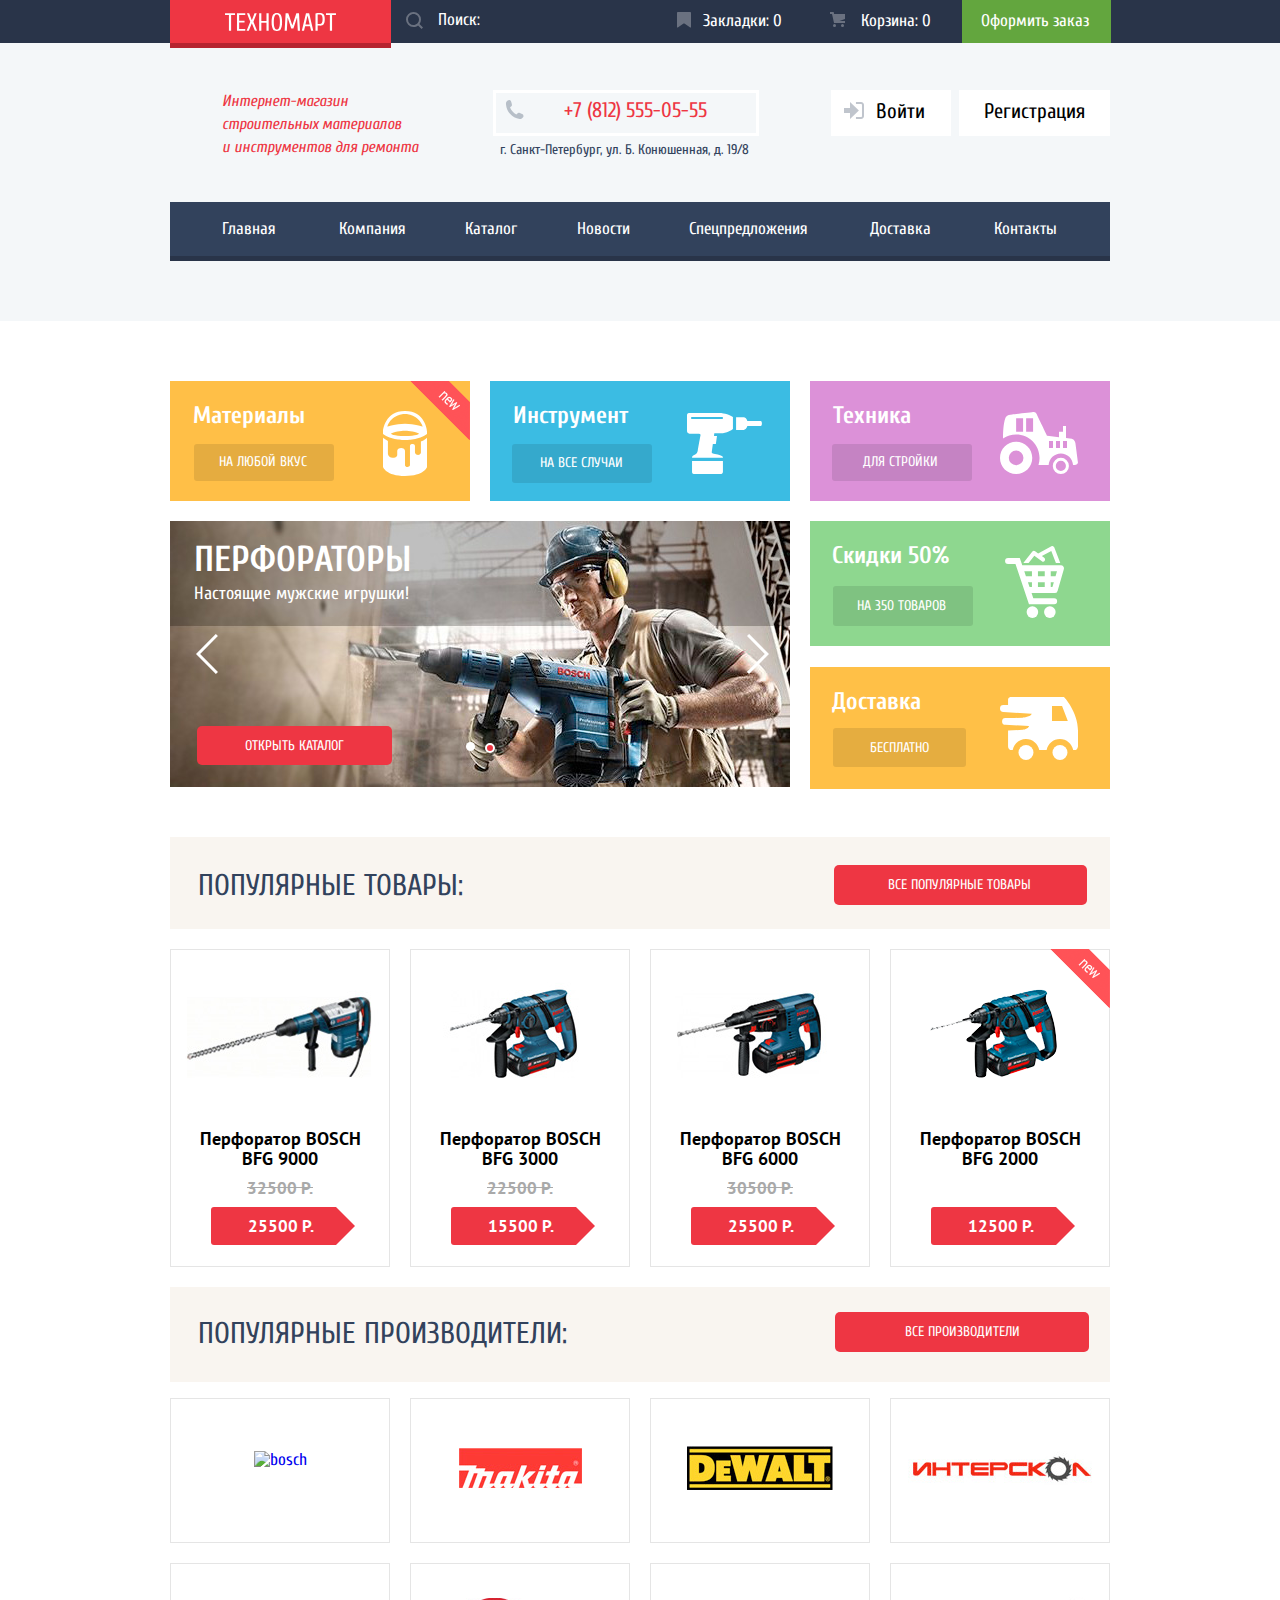
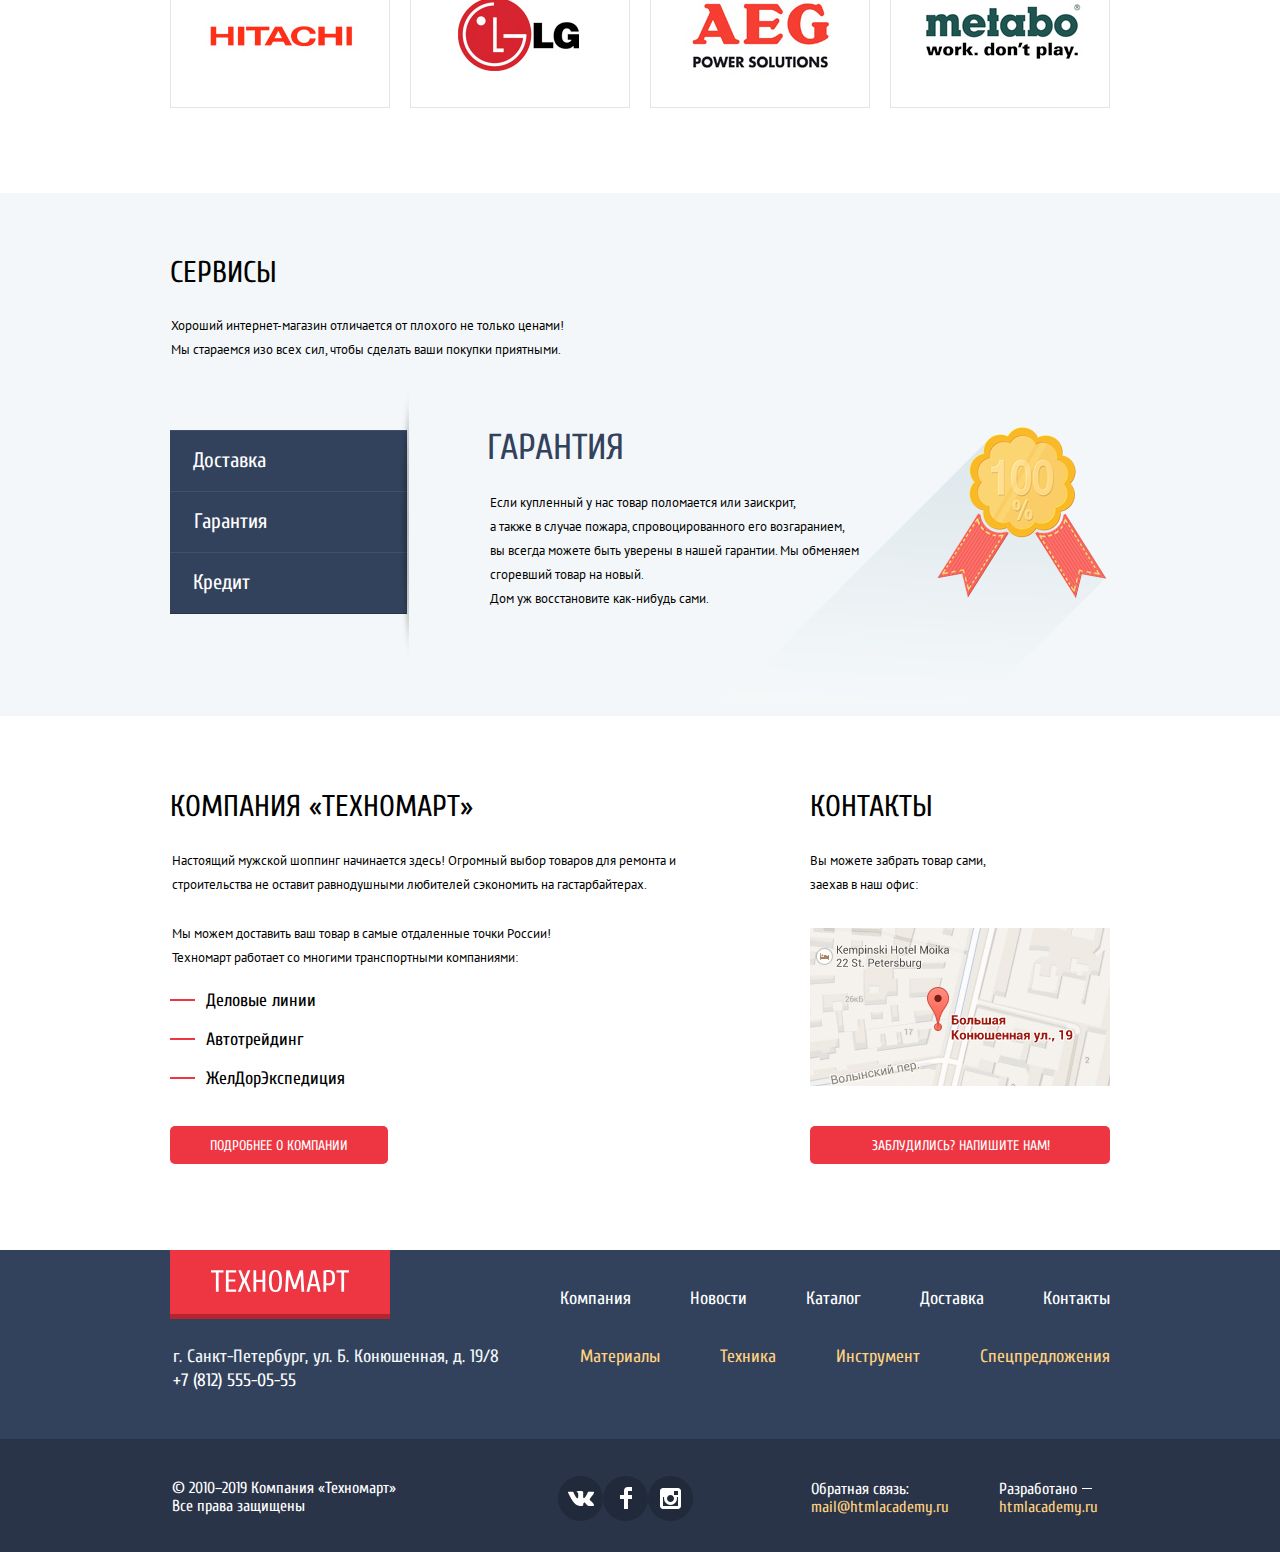
==== commit 829daf36: "Восстановление" ====
--- a/index.html
+++ b/index.html
@@ -5,7 +5,7 @@
 	<title>Техномарт</title>
 	<link href="https://fonts.googleapis.com/css?family=Cuprum:400,400i,700%7cPT+Sans:400,400i,700&amp;subset=cyrillic" rel="stylesheet">
 	<link rel="stylesheet" href="css/normalize.css">
-	<link rel="stylesheet" href="css/style.css">
+	<link rel="stylesheet" href="css/style.min.css">
 </head>
 <body>
 	<header class="main-header">
@@ -61,7 +61,7 @@
 				<ul class="site-navigation-top">
 					<li class="navigation-top-index"><a href="index.html">Главная</a></li>
 					<li class="navigation-top-company"><a href="company.html">Компания</a></li>
-					<li class="navigation-top-catalogue"><a href="catalogue.html">Каталог</a></li>
+					<li class="navigation-top-catalogue"><a href="catalog.html">Каталог</a></li>
 					<li class="navigation-top-news"><a href="news.html">Новости</a></li>
 					<li class="navigation-top-special-offer"><a href="special-offer.html">Спецпредложения</a></li>
 					<li class="navigation-top-delivery"><a href="delivery.html">Доставка</a></li>
@@ -104,14 +104,14 @@
 					<li class="feature-item-slider-item">
 						<h3>Дрели</h3>
 						<p>Соседям на радость!</p>
-						<a class="open-directory" href="technomart-catalog.html">
+						<a class="open-directory" href="catalog.html">
 							Открыть каталог
 						</a>
 					</li>
 					<li class="feature-item-slider-item feature-item-slider-item--activ">
 						<h3>Перфораторы</h3>
 						<p>Настоящие мужские игрушки!</p>
-						<a class="open-directory" href="technomart-catalog.html">
+						<a class="open-directory" href="catalog.html">
 							Открыть каталог
 						</a>
 					</li>
@@ -395,7 +395,7 @@
 			<ul class="site-navigation-bottom-1">	
 				<li><a class="menu-company-bottom" href="company.html">Компания</a></li>
 				<li><a class="menu-company-bottom" href="news.html">Новости</a></li>
-				<li><a class="menu-company-bottom" href="catalogue.html">Каталог</a></li>
+				<li><a class="menu-company-bottom" href="catalog.html">Каталог</a></li>
 				<li><a class="menu-company-bottom" href="delivery.html">Доставка</a></li>
 				<li><a class="menu-company-bottom" href="contacts.html">Контакты</a></li>
 			</ul>
--- a/css/style.min.css
+++ b/css/style.min.css
@@ -0,0 +1 @@
+body{margin:0;font-family:"Cuprum",Arial,sans-serif;font-size:17px;line-height:17px;font-weight:400;color:#000;min-width:960px}a{text-decoration:none}img{max-width:100%;height:auto}.visually-hidden{position:absolute;width:1px;height:1px;margin:-1px;border:0;padding:0;white-space:nowrap;-webkit-clip-path:inset(100%);clip-path:inset(100%);clip:rect(0 0 0 0);overflow:hidden}.main-navigation-wrapper{background-color:#f4f7f9}.main-header-logo{background-color:#ee3643;-webkit-box-shadow:0 5px 0 0 #b62430;box-shadow:0 5px 0 0 #b62430;padding:13px 55px 0}.main-header-logo:focus,.main-header-logo:hover{background-color:#ca2c37}.main-header-logo:active{background-color:#ba2732}.site-navigation-top-wrapper{width:940px;padding:0 10px;margin:0 auto}.site-navigation-top{display:-webkit-box;display:-ms-flexbox;display:flex;-ms-flex-wrap:wrap;flex-wrap:wrap;padding:0;background-color:#32425c;margin:0 0 60px;-webkit-box-shadow:inset 0 -5px 0 0 #293449;box-shadow:inset 0 -5px 0 0 #293449}.site-navigation-top a{display:block;padding:18px 30px 24px}.site-navigation-top li:last-child{margin-right:5px}.navigation-top-index{margin-left:22px}.navigation-top-company{margin-left:3px}.navigation-top-catalogue{margin-left:-1px}.navigation-top-news{margin-left:0}.navigation-top-special-offer{margin-left:-1px}.navigation-top-delivery{margin-left:2px}.navigation-top-contacts{margin-left:3px}.site-navigation-top a:focus,.site-navigation-top a:hover{background-color:#212a3a}.site-navigation-top a:active{background-color:#1d2739;opacity:.5}.site-navigation-top li{-webkit-box-shadow:inset 0 -5px 0 0 #293449;box-shadow:inset 0 -5px 0 0 #293449;background-color:#32425c}.user-navigation-top-container{width:100%;background-color:#293449;margin-bottom:47px;height:100%}.user-navigation-top{display:-webkit-box;display:-ms-flexbox;display:flex;-ms-flex-wrap:wrap;flex-wrap:wrap;width:941px;margin:0 auto;padding:0 10px}.search-user{-webkit-box-sizing:border-box;box-sizing:border-box;display:block;height:100%;border:0;padding:6px 60px 10px 47px;font-size:17px;font-family:"Cuprum",Arial,sans-serif;background-color:#293449}.search-user::-webkit-input-placeholder{font-size:17px;font-family:"Cuprum",Arial,sans-serif;color:#fff}.search-user:-ms-input-placeholder,.search-user::-ms-input-placeholder{font-size:17px;font-family:"Cuprum",Arial,sans-serif;color:#fff}.search-user::placeholder{font-size:17px;font-family:"Cuprum",Arial,sans-serif;color:#fff}.search-form{position:relative;margin-right:auto;-webkit-box-flex:1;-ms-flex-positive:1;flex-grow:1;width:266px}.search-icon{position:absolute;left:15px;top:12px;width:17px;height:17px;fill:#fff;opacity:.3}.search-user:hover{background-color:#212a3a}.search-user:focus::-webkit-input-placeholder{color:#000}.search-user:focus:-ms-input-placeholder,.search-user:focus::-ms-input-placeholder{color:#000}.search-user:focus::placeholder{color:#000}.search-user:hover+.search-icon{opacity:1}.search-user:focus+.search-icon{fill:#ee3643;opacity:1}.search-user:focus::-webkit-input-placeholder{display:none}.search-user:focus:-ms-input-placeholder,.search-user:focus::-ms-input-placeholder{display:none}.search-user:focus::placeholder{display:none}.main-navigation,.user-navigation-bot{display:-webkit-box;display:-ms-flexbox;display:flex}.main-navigation{-webkit-box-orient:vertical;-webkit-box-direction:normal;-ms-flex-direction:column;flex-direction:column;font-size:17px;line-height:17px;margin:0 auto}.user-navigation-bot{-ms-flex-wrap:wrap;flex-wrap:wrap;padding:0;margin:0 0 0 auto}.user-navigation-bot li{margin-top:11px}.user-navigation-bot a{color:#000;font-size:21px;line-height:21px;background-color:#fff;-webkit-box-sizing:border-box;box-sizing:border-box}.login-link{position:relative;padding:9px 26px 13px 45px}.login-link::before,.user::before{content:"";position:absolute;left:13px;top:12px;width:24px;height:21px;background-image:url(../img/icon-login.svg);background-repeat:no-repeat;opacity:.3}.register-link{padding:9px 25px 13px}.user-navigation-bot .register-link{margin-left:8px}.services ul,.site-navigation-top,.user-navigation-bot,.user-navigation-top{list-style:none}.site-navigation-top a,.user-navigation-top a{color:#fff}.user-card{margin-left:51px;display:flex;width:300px;flex-wrap:wrap}.user:active{color:rgba(0,0,0,.3)}.user{font-size:21px;color:#000;position:relative;padding:13px 20px 15px 46px;background-color:#fff;width:253px;box-sizing:border-box;display:block}.user::before{top:13px;left:14px;width:30px;height:30px;background-image:url(../img/icon-user.svg);fill:#1d2739}.deauthorization-icon:focus,.deauthorization-icon:hover,.user:focus::before,.user:hover::before{opacity:1}.deauthorization-icon:active,.user:active::before{opacity:.3}.deauthorization{position:relative;padding:14px 28px 12px 18px;background-color:#fff;width:42px;display:block;box-sizing:border-box}.deauthorization-icon{position:absolute;top:13px;left:17px;width:21px;height:17px;opacity:.3}.customer-card{position:relative;list-style:none;display:-webkit-box;display:-ms-flexbox;display:flex;padding:0;margin:4px 0 0}.my-order{margin-left:19px}.personal-account{padding-left:33px}.filters-wrapper{background-color:#f7f3ec;width:220px}.customer-card::before{content:"";position:absolute;top:6px;left:109px;width:4px;height:4px;background-color:#32425c;border-radius:50%}.customer-card a{font-size:16px;line-height:18px;color:#32425c;text-decoration:underline}.customer-card a:focus,.customer-card a:hover{color:#ee3643}.customer-card a:active{color:rgba(50,66,92,.3)}.search-user:focus{background-color:#fff}.bookmark{position:relative;padding:12px 35px 0 44px}.bookmark::before{content:"";position:absolute;left:18px;top:12px;width:15px;height:17px;background-image:url(../img/icon-bookmark.svg);background-repeat:no-repeat;opacity:.3}.bookmark:focus,.bookmark:hover{background-color:#212a3a}.basket-catalog:focus::before,.basket-catalog:hover::before,.basket:focus::before,.basket:hover::before,.bookmark:focus::before,.bookmark:hover::before{opacity:1;-webkit-transition:300ms;-o-transition:300ms;transition:300ms}.bookmark:active{background-color:#161d29;opacity:.5}.basket{position:relative;padding:12px 31px 0 44px}.basket::before{content:"";position:absolute;left:13px;top:12px;width:15px;height:17px;background-image:url(../img/icon-cart.svg);background-repeat:no-repeat;opacity:.3}.basket:focus,.basket:hover{background-color:#212a3a}.basket:active{background-color:#161d29;opacity:.5}.basket-catalog{position:relative;padding:12px 28px 0 44px}.basket-catalog::before{content:"";position:absolute;left:14px;top:12px;width:15px;height:17px;background-image:url(../img/icon-cart.svg);background-repeat:no-repeat;opacity:.3}.basket-catalog:focus,.basket-catalog:hover{background-color:#212a3a}.basket-catalog:active{background-color:#161d29;opacity:.5}.basket-catalog--full{background-color:#ee3643}.place-your-order{background-color:#63a63e;padding:12px 22px 14px 19px}.place-your-order:focus,.place-your-order:hover{background-color:#5fbb2d}.place-your-order:active{background-color:#518534}.site-navigation-midle{display:-webkit-box;display:-ms-flexbox;display:flex;width:940px;padding:0 10px;margin:0 auto 40px}.user-navigation-bot a:focus,.user-navigation-bot a:hover{color:#ee3643}.user-navigation-bot a:active{color:#b2b2b2}.login-link:focus::before,.login-link:hover::before{opacity:1}.login-link:active::before{opacity:.3}.main-title,.phone{color:#ee3643;margin:0}.main-title{font-style:italic;width:200px;font-weight:400;padding-left:52px;font-size:16px;line-height:23px}.phone{position:relative;display:block;font-size:21px;line-height:21px;border:3px solid #fff;padding:7px 0 12px 68px}.phone::before{content:"";position:absolute;top:6px;left:8px;width:20px;height:20px;background-image:url(../img/icon-phone.svg);background-repeat:no-repeat;background-position:center}.contacts{width:266px;margin-left:71px}.location{font-size:14px;line-height:24px;color:#32425c;margin:0;padding-top:2px;padding-left:7px}.perforators-wrapper,.product-filters{display:-webkit-box;display:-ms-flexbox;display:flex;width:940px;padding:0 10px;margin:0 auto 21px}.product-filters{-ms-flex-wrap:wrap;flex-wrap:wrap;margin:0 auto 20px}.perforators{font-size:30px;color:#32425c;font-weight:400;line-height:30px;padding:31px 740px 27px 28px;margin:0;background-color:#f2f6f8;text-transform:uppercase}.product-category{width:180px;margin:0;padding-left:23px;padding-top:20px;font-size:24px;line-height:30px}.all-events,.construction,.every-taste{-webkit-box-sizing:border-box;box-sizing:border-box;display:block;width:140px;text-transform:uppercase;border-radius:3px;padding:9px 30px 10px 31px;background:rgba(2,8,10,.1)}.all-events,.every-taste{padding:9px 27px 10px 25px}.all-events{padding:10px 25px 11px 28px}.all-events:focus,.all-events:hover,.construction:focus,.construction:hover,.every-taste:focus,.every-taste:hover{background:rgba(2,8,10,.2)}.all-events:active,.construction:active,.every-taste:active{background:rgba(2,8,10,.3)}.product-category-list{-webkit-box-sizing:border-box;box-sizing:border-box;display:-webkit-box;display:-ms-flexbox;display:flex;-ms-flex-wrap:wrap;flex-wrap:wrap;-webkit-box-pack:justify;-ms-flex-pack:justify;justify-content:space-between;line-height:30px;color:#fff;width:960px;padding:0 10px;list-style:none;margin:60px auto 28px}.product-category-list .materials{background-color:#ffbf47}.product-category-list .feature-item-device,.product-category-list .feature-item-technic,.product-category-list .materials{position:relative;-webkit-box-sizing:border-box;box-sizing:border-box;min-width:300px;margin-bottom:20px}.product-category-list .feature-item-device{padding-bottom:18px;background-color:#3bbce3}.product-category-list .feature-item-technic{background-color:#dc91d8}.product-category-list .materials::after{content:"";position:absolute;top:30px;left:213px;width:45px;height:67px;background-image:url(../img/icon-1.svg);background-repeat:no-repeat}.product-category-list .feature-item-device::after,.product-category-list .feature-item-technic::after{content:"";position:absolute;top:32px;left:197px;width:75px;height:67px;background-image:url(../img/icon-2.svg);background-repeat:no-repeat}.product-category-list .feature-item-technic::after{top:31px;left:190px;width:80px;height:65px;background-image:url(../img/icon-3.svg)}.product-category-list .materials{background-image:url(../img/new-flag.png);background-repeat:no-repeat;background-position:240px 0}.product-category-list a{font-size:14px;line-height:18px;color:#fff}.all-events-wrapper,.construction-wrapper{padding-left:22px;padding-top:13px}.every-taste-wrapper{padding-left:24px;padding-top:13px}.feature-item-slider{position:relative}.slider-switch{position:absolute;top:50%;display:-webkit-box;display:-ms-flexbox;display:flex;-ms-flex-wrap:wrap;flex-wrap:wrap;width:100%;margin:-20px 0 0;padding:0;list-style:none}.slider-switch-left{margin-right:auto;margin-left:26px;margin-top:-11px}.slider-switch-right{margin-left:auto;margin-right:21px;margin-top:-11px}.galery-button{width:22px;height:40px}.slider-controls{display:-webkit-box;display:-ms-flexbox;display:flex;position:absolute;width:100px;left:286px;bottom:48px;padding:0}.slider-controls li{list-style:none;margin-left:10px}.active-button,.passive-button{background-color:#fff;border:0;width:9px;height:9px;border-radius:50%;cursor:pointer;padding:0}.passive-button{background-color:#ee3643;border:2px solid #fff;width:10px;height:10px}.button{background:0 0;border:0;padding:0}.feature-item-slider-item{position:relative;-webkit-box-sizing:border-box;box-sizing:border-box;min-width:620px;display:none;padding-bottom:27px;background-repeat:no-repeat}.feature-item-slider-item:nth-child(1){background-image:url(../img/layer-99.jpg)}.feature-item-slider-item:nth-child(2){background-image:url(../img/layer-99-2.jpg)}.feature-item-slider-list{position:relative;margin:0;padding:0;list-style:none;background-color:#bfb9af}.feature-item-slider-item--activ{display:block}.feature-item-slider-item h3{text-transform:uppercase;margin:0;font-size:36px;line-height:36px;padding-top:21px;padding-left:24px}.feature-item-slider-item p{font-size:18px;line-height:24px;padding-top:4px;padding-left:24px;margin:0 0 124px}.feature-item-slider-item .open-directory{text-transform:uppercase;font-size:14px;line-height:18px;padding:11px 48px;background-color:#ee3643;border-radius:5px;margin-left:27px;min-width:150px}.feature-item-slider-item a:focus,.feature-item-slider-item a:hover{background-color:#ca2c37}.feature-item-slider-item a:active{background-color:#ba2732}.feature-item-sale{width:300px}.information-sale{-webkit-box-sizing:border-box;box-sizing:border-box;margin:0;padding:0;list-style:none}.information{font-size:24px;line-height:1.25;color:#fff;background:#32425c}.information-sale h3{width:160px;margin:0;padding-top:20px;padding-left:22px;font-size:24px;line-height:30px}.information-sale-50,.shipment-item{position:relative;margin-bottom:20px}.information-sale-50::after,.shipment-item::after{content:"";position:absolute;top:25px;left:195px;width:61px;height:74px;background-image:url(../img/icon-4.svg);background-repeat:no-repeat}.shipment-item::after{top:30px;left:190px;width:80px;height:75px;background-image:url(../img/icon-5.svg)}.information-sale .shipment-item{padding-bottom:27px}.sale-50,.shipment{text-transform:uppercase;border-radius:3px;background:rgba(2,8,10,.1)}.sale-50{-webkit-box-sizing:border-box;box-sizing:border-box;display:block;width:140px;padding:11px 24px}.shipment{padding:11px 37px}.sale-50-wrapper,.shipment-wrapper{padding-top:15px;padding-left:23px}.information-sale .information-sale-50{-webkit-box-sizing:border-box;box-sizing:border-box;min-width:300px;background-color:#8ed78f;padding-bottom:20px;margin-bottom:21px}.information-sale .shipment-item{-webkit-box-sizing:border-box;box-sizing:border-box;min-width:300px;background-color:#ffc047}.information-sale a{color:#fff;font-size:14px;line-height:18px}.information-sale a:focus,.information-sale a:hover{background:rgba(2,8,10,.2)}.information-sale a:active{background:rgba(2,8,10,.3)}.product-catalog-content p{width:94px;height:30px;font-size:36px;line-height:1;color:#fff}.product-catalog-content a,.product-catalog-content b{width:143px;height:18px;font-size:24px;line-height:1.33;color:#fff}.product-catalog{background:#32425c}.product-catalog-content a{height:14px;font-size:18px;background-color:#ee3643}.all-popular-product:focus,.all-popular-product:hover,.product-catalog-content a:focus,.product-catalog-content a:hover{background-color:#ca2c37}.all-popular-product:active,.product-catalog-content a:active{background-color:#ba2732}.popular-product-container,.popular-product-item{width:940px;padding:0 10px;margin:0 auto 20px}.popular-product-item{list-style:none;-webkit-box-sizing:border-box;box-sizing:border-box;padding:0;display:-webkit-box;display:-ms-flexbox;display:flex;-webkit-box-pack:justify;-ms-flex-pack:justify;justify-content:space-between;background-color:#f9f5f0}.popular-product-list{font-size:30px;line-height:30px;font-weight:400;color:#32425c;margin:0;text-transform:uppercase;padding:34px 0 28px 28px}.all-popular-product{display:block;-webkit-box-sizing:border-box;box-sizing:border-box;font-size:14px;line-height:18px;color:#fff;background-color:#ee3643;text-transform:uppercase;width:253px;padding:11px 54px;border-radius:5px}.popular-product-item li:nth-child(2){margin-top:28px;margin-right:23px}.popular-drills-container-catalog{width:940px;padding:0 10px;margin:0 auto}.popular-drills-container a{display:block;width:129px;margin:0 auto 7px;padding:7px 0;background-color:#63a63e;border:3px solid #63a63e;border-bottom-color:#367315;border-radius:3px;color:#fff;font-size:14px;font-weight:400;font-family:"Cuprum",Arial,sans-serif;line-height:18px;text-decoration:none;text-transform:uppercase}.popular-drills-item .popular-drills-modal{display:none}.popular-drills-item:focus .popular-drills-modal,.popular-drills-item:hover .popular-drills-modal{display:block}.popular-drills-item:focus,.popular-drills-item:hover{-webkit-box-shadow:0 10px 25px 0 rgba(41,52,73,.5);box-shadow:0 10px 25px 0 rgba(41,52,73,.5)}.item-basket:focus,.item-basket:hover{background-color:#5fbb2d}.item-basket:active{background-color:#518534}.bookmarks{position:relative;padding:12px 30px 0 49px}.bookmarks:focus,.bookmarks:hover{background-color:#212a3a}.bookmarks-catalog:focus::before,.bookmarks-catalog:hover::before,.bookmarks:focus::before,.bookmarks:hover::before{opacity:1;-webkit-transition:300ms;-o-transition:300ms;transition:300ms}.bookmarks:active{background-color:#161d29;opacity:.5}.bookmarks:focus,.bookmarks:hover{border-color:#32425c}.bookmarks-catalog{position:relative;padding:12px 31px 0 49px}.bookmarks-catalog::before{content:"";position:absolute;left:21px;top:12px;width:15px;height:17px;background-image:url(../img/icon-bookmark.svg);background-repeat:no-repeat;opacity:.3}.bookmarks-catalog:focus,.bookmarks-catalog:hover{background-color:#212a3a}.bookmarks-catalog:active{background-color:#161d29;opacity:.5}.bookmarks-catalog:focus,.bookmarks-catalog:hover{border-color:#32425c}.popular-drills-modal .bookmarks{color:#32425c;background:#fff}.popular-drills li,.popular-drills-modal,.popular-perforators li{width:218px;-webkit-transition:400ms;-o-transition:400ms;transition:400ms}.popular-drills li,.popular-perforators li{display:-webkit-box;display:-ms-flexbox;display:flex;-webkit-box-orient:vertical;-webkit-box-direction:normal;-ms-flex-direction:column;flex-direction:column;background-color:#fff;border:1px solid #e5e5e5;text-align:center;margin-bottom:20px;margin-right:20px;position:relative}.popular-drills-modal{position:absolute;top:0;left:0;height:80px;padding:40px 0;z-index:10;background-color:rgba(255,255,255,.9)}.popular-drills li:nth-child(4n),.popular-perforators li:nth-child(3n){margin-right:0}.popular-drills,.popular-perforators{display:-webkit-box;display:-ms-flexbox;display:flex;-ms-flex-wrap:wrap;flex-wrap:wrap;padding:0;margin:0;list-style:none}.popular-perforators{width:700px;margin:0 0 0 20px}.popular-drills h3,.popular-perforators h3{font-family:"PT Sans",Arial,sans-serif;font-size:18px;line-height:20px;color:#000;padding:9px 25px 0;margin:0 0 auto}.popular-drills h3{min-height:40px;padding:9px 25px}.old-price,.old-price-perforators{font-family:"PT Sans",Arial,sans-serif;font-weight:700;font-size:17px;line-height:18px;color:#a9a9a9;margin:1px 0 0;text-decoration:line-through}.old-price-perforators{margin:10px 0 0 2px}.dril-bosch-2000{margin-left:8px}.new-price,.new-price-perforators{position:relative;font-family:"PT Sans",Arial,sans-serif;font-weight:700;font-size:17px;line-height:18px;color:#fff;width:80px;padding:10px 30px;margin:10px auto 21px 40px;background:#ee3643;border-radius:3px}.new-price-perforators::after,.new-price::after{content:"";position:absolute;top:0;right:-23px;width:0;height:0;border:19px solid #fff;border-left-color:#ee3643}.perforator-2000{margin-left:8px}.popular-drills-item .flag{position:absolute;top:-1px;right:-1px;width:60px;height:60px;text-indent:-1000px;overflow:hidden;z-index:20}.popular-drills-item .flag-new{background:url(../img/new-flag.png);background-repeat:no-repeat;background-position:0 0}.bfg-2000{text-indent:-9999px}.popular-manufacturer-item{list-style:none;display:-webkit-box;display:-ms-flexbox;display:flex;background-color:#f9f5f0;width:940px;padding:0 10px;-webkit-box-sizing:border-box;box-sizing:border-box;margin:0 auto 16px}.popular-manufacturer-list{font-size:30px;line-height:30px;font-weight:400;color:#32425c;margin:0;text-transform:uppercase;padding:32px 0 33px 18px}.popular-manufacturer-item a{display:block;-webkit-box-sizing:border-box;box-sizing:border-box;width:254px;font-size:14px;line-height:18px;color:#fff;background-color:#ee3643;text-transform:uppercase;padding:11px 68px 11px 70px;border-radius:5px}.popular-manufacturer-item a:focus,.popular-manufacturer-item a:hover{background-color:#ca2c37}.popular-manufacturer-item a:active{background-color:#ba2732}.popular-manufacturer-item li:nth-child(2){margin-top:25px;margin-left:268px}.list-popular-manufacturer-container{width:940px;padding:0 10px;-webkit-box-sizing:content-box;box-sizing:content-box;margin:0 auto}.list-popular-manufacturer{list-style:none;margin:0;padding:0;display:-webkit-box;display:-ms-flexbox;display:flex;-ms-flex-wrap:wrap;flex-wrap:wrap}.list-popular-manufacturer li{width:220px;min-height:145px;background-color:#fff;border:1px solid #e5e5e5;margin-bottom:20px;margin-right:20px;-webkit-box-sizing:border-box;box-sizing:border-box;-webkit-transition:400ms;-o-transition:400ms;transition:400ms}.list-popular-manufacturer li:nth-child(4n){margin-right:0}.list-popular-manufacturer li:focus,.list-popular-manufacturer li:hover{background-color:#fff;border:1px solid #e5e5e5;-webkit-box-shadow:0 10px 25px 0 rgba(41,52,73,.5);box-shadow:0 10px 25px 0 rgba(41,52,73,.5)}.list-popular-manufacturer li:active{background-color:#fff;border:1px solid #e5e5e5;-webkit-box-shadow:0 4px 10px 0 rgba(41,52,73,.5);box-shadow:0 4px 10px 0 rgba(41,52,73,.5);opacity:.3}.bosch,.dewalt,.interskol,.makita{display:block;text-align:center;padding-top:52px}.dewalt,.interskol,.makita{padding-top:49px}.dewalt,.interskol{padding-top:47px}.interskol{padding-top:20px}.hitachi{padding-top:57px;padding-left:27px}.aeg,.hitachi,.lg{display:block}.lg{padding-left:47px;padding-top:34px}.aeg{text-align:center;padding-top:22px}.metabo{display:block;padding-top:33px;padding-left:10px}.services,.services-container{background-color:#f4f7f9}.services-container{margin-top:65px;padding-bottom:12px}.services-container-1{width:940px;margin:0 auto;padding:65px 10px 0}.services-container-item{margin:0;padding:0}.services-container-item p{padding-top:26px;max-width:400px;margin:0 0 0 1px}.services h3{color:#000;font-size:30px;line-height:30px;font-weight:400;margin:0}.services-container-item-description{font-family:"PT Sans",Arial,sans-serif;color:#000;font-size:13px;line-height:24px;-webkit-box-sizing:border-box;box-sizing:border-box}.service-list,.service-list-container{display:-webkit-box;display:-ms-flexbox;display:flex;padding:0;margin:0 0 0 80px}.service-list-container{width:940px;padding:0 10px;margin:42px auto 0}.service-list-buttons{padding:0;margin:0}.delivery-item{width:600px;background-image:url(../img/layer-136.png);background-repeat:no-repeat;background-position:155px 50px;min-height:300px;padding-bottom:15px;display:none}.credit{display:none}.guarantee-item-description{margin:0;padding-top:25px}.credit a,.guarantee div,.services h3{text-transform:uppercase}.guarantee{width:700px;background-image:url(../img/layer-137.png);background-repeat:no-repeat;background-position:231px 23px;min-height:300px}.credit-item-description{margin:0;padding-top:24px;padding-bottom:30px}.credit{width:700px;background-image:url(../img/layer-138.png);background-repeat:no-repeat;background-position:156px 20px;min-height:300px}.credit a{font-size:14px;line-height:18px;color:#fff;padding:10px 44px;background-color:#ff5357;border-radius:5px}.credit a:focus,.credit a:hover{background-color:#ca2c37}.credit a:active{background-color:#ba2732}.delivery-item div{text-transform:uppercase;padding-bottom:25px;margin-top:25px;margin-left:3px}.delivery-item p{margin:0}.service-list-buttons{position:relative;margin-top:26px}.credit-item-description,.delivery-item-description,.guarantee-item-description{font-family:"PT Sans",Arial,sans-serif;color:#000;font-size:13px;line-height:24px;padding-left:3px;max-width:274px}.credit-item-description,.guarantee-item-description{max-width:378px}.credit-item-description{max-width:274px}.service-list-buttons::before{content:"";position:absolute;display:block;top:-42px;left:229px;width:15px;height:290px;background-image:url(../img/layer-118-copy.png);background-repeat:no-repeat}.active-delivery,.credit-bottom,.guarantee-bottom{font-size:21px;line-height:30px;background-color:#32425c;padding:15px 140px 16px 23px;-webkit-box-shadow:0 1px 0 #293449,inset 0 1px 0 #405069;box-shadow:0 1px 0 #293449,inset 0 1px 0 #405069;cursor:pointer}.active-delivery,.guarantee-bottom{padding:15px 140px 16px 24px}.active-delivery{padding:15px 140px 16px 23px}.active-delivery:focus,.active-delivery:hover,.credit-bottom:focus,.credit-bottom:hover,.guarantee-bottom:focus,.guarantee-bottom:hover{background-color:#293449}.active-delivery-item,.credit-bottom-item,.guarantee-bottom-item{color:#fff}.active-delivery:active .active-delivery-item,.credit-bottom:active .credit-bottom-item,.guarantee-bottom:active .guarantee-bottom-item{background-color:#fff;color:#32425c;-webkit-box-shadow:0 1px 0 #fff,inset 0 1px 0 #fff;box-shadow:0 1px 0 #fff,inset 0 1px 0 #fff}.active-delivery:active,.credit-bottom:active,.guarantee-bottom:active{background-color:#fff;-webkit-box-shadow:0 1px 0 #fff,inset 0 1px 0 #fff;box-shadow:0 1px 0 #fff,inset 0 1px 0 #fff}.service-list-buttons a{color:#fff;width:220px}.service-list-buttons a:active{color:#32425c}.service-list-tittle{font-size:36px;line-height:36px;color:#32425c;text-transform:uppercase;margin-top:26px}.about-company{min-width:540px}.about-company-container{display:-webkit-box;display:-ms-flexbox;display:flex;width:940px;padding:0 10px;margin:0 auto 96px}.about-company-item{font-size:13px;font-family:"PT Sans",Arial,sans-serif;margin:0;line-height:24px;-webkit-box-sizing:border-box;box-sizing:border-box;padding-bottom:35px}.about-delivery{width:400px}.about-company p{font-size:13px;font-family:"PT Sans",Arial,sans-serif;line-height:24px;padding-bottom:25px;margin:0 0 0 2px}.about-company h5{font-size:30px;color:#000;text-transform:uppercase;font-weight:400;margin:0;padding-top:82px;padding-bottom:34px}.list-cargo{margin:0}.list-cargo li{position:relative;list-style:none;font-size:18px;line-height:20px;margin:0;padding:0}.list-cargo li::before{content:"";position:absolute;left:-36px;top:8px;width:25px;height:2px;background-color:#ee3643}.list-cargo li:nth-child(1),.list-cargo li:nth-child(2),.list-cargo li:nth-child(3){padding-bottom:23px;margin-top:-4px;margin-left:-4px}.list-cargo li:nth-child(3){padding-bottom:47px}.about-company a{font-size:14px;color:#fff;background-color:#ee3643;text-transform:uppercase;padding:11px 40px 10px;border-radius:5px}.about-company a:focus,.about-company a:hover{background-color:#ca2c37}.about-company a:active{background-color:#ba2732}.location-map{padding-left:100px}.contacts-batton,.location-map h2{text-transform:uppercase;width:300px}.location-map h2{font-weight:400;margin:0;padding-top:82px;padding-bottom:34px;font-size:30px}.location-map .contacts-down{font-size:13px;line-height:24px;font-family:"PT Sans",Arial,sans-serif;width:200px}.contacts-batton{font-size:14px;color:#fff;background-color:#ee3643;padding:11px 60px 10px 62px;border-radius:5px}.location-map img{margin-bottom:47px;background-color:#ede9e1}.contacts-batton:focus,.contacts-batton:hover{background-color:#ca2c37}.contacts-batton:active{background-color:#ba2732}.location-map p{margin:0;padding-bottom:31px}.min-map:focus,.min-map:hover{opacity:.8}.min-map:active{opacity:.5}.footer-navigation-bottom{display:-webkit-box;display:-ms-flexbox;display:flex;margin:0 auto;width:940px;padding:0 10px}.main-footer .site-navigation-bottom-1{display:-webkit-box;display:-ms-flexbox;display:flex;-ms-flex-wrap:wrap;flex-wrap:wrap;list-style:none;padding:0;margin:40px 0 0 auto}.main-footer{background-color:#32425c}.logo-footer{background-color:#ee3643;-webkit-box-shadow:0 5px 0 0 #b62430;box-shadow:0 5px 0 0 #b62430;padding:20px 41px 22px}.logo-footer:focus,.logo-footer:hover{background-color:#ca2c37}.logo-footer:active{background-color:#ba2732}.menu-company-bottom{width:100%;margin-left:59px;color:#fff}.site-navigation-bottom-1 li{font-size:18px;color:#f3f7f9}.site-navigation-bottom-1 li:nth-child(1),.site-navigation-bottom-2 li:nth-child(1){padding-left:0}.main-footer-bottom b:focus,.main-footer-bottom b:hover,.site-navigation-bottom-1 a:focus,.site-navigation-bottom-1 a:hover,.site-navigation-bottom-2 .bottom-menu:focus,.site-navigation-bottom-2 .bottom-menu:hover{text-decoration:underline}.site-navigation-bottom-1 a:active,.site-navigation-bottom-2 .bottom-menu:active{color:rgba(241,245,247,.5);text-decoration:none}.contacts-bottom-container{display:-webkit-box;display:-ms-flexbox;display:flex;width:940px;padding:0 10px;margin:0 auto 50px}.site-navigation-bottom-2{display:-webkit-box;display:-ms-flexbox;display:flex;-ms-flex-wrap:wrap;flex-wrap:wrap;list-style:none;padding:0;margin:31px 0 0 auto}.site-navigation-bottom-2 li{padding-left:60px}.site-navigation-bottom-2 .bottom-menu{color:#ffd180;font-size:18px;line-height:24px}.bottom-menu-materials{margin-left:1px}.contacts-bottom{color:#f3f7f9;font-size:18px;min-width:350px}.contacts-bottom p{padding-top:34px;padding-bottom:7px;margin:0 0 0 3px}.phone-bottom{margin-left:3px;color:#fff}.main-footer-bottom{background-color:#293449}.main-footer-bottom p{color:#fff;font-size:16px;line-height:18px}.mail,.mail-catalog{width:140px;padding:41px 0 36px 116px;margin:0 0 0 auto}.mail-catalog{padding:41px 0 36px}.footer-copyright{position:relative;width:97px;padding:41px 0 36px 53px;margin:0 14px 0 -5px}.footer-copyright::after{content:"";position:absolute;top:49px;left:136px;width:10px;height:1px;background-color:#fff;background-repeat:no-repeat}.footer-social{margin-left:auto;padding-left:31px}.list-footer-social,.social-button{display:-webkit-box;display:-ms-flexbox;display:flex}.list-footer-social{-ms-flex-wrap:wrap;flex-wrap:wrap;margin-top:37px;padding:0;list-style:none;width:137px}.social-button{width:45px;height:45px;-webkit-box-align:center;-ms-flex-align:center;align-items:center;-webkit-box-pack:center;-ms-flex-pack:center;justify-content:center;background-color:#212a3a;border-radius:50%}.social-button:focus,.social-button:hover{background-color:#ee3643}.main-footer-bottom b{color:#ffd180;font-weight:400}.main-footer-bottom b:active{color:#ee3643}.main-footer-bottom-container .button-academy{color:#ffd180}.breadcrumbs a:focus,.breadcrumbs a:hover,.main-footer-bottom-container .button-academy:focus,.main-footer-bottom-container .button-academy:hover{text-decoration:underline}.main-footer-bottom-container .button-academy:active{color:#ee3643}.list-of-pages ul,.main-footer-bottom-container{display:-webkit-box;display:-ms-flexbox;display:flex}.main-footer-bottom-container{width:940px;margin:0 auto;padding:0 10px}.main-footer-bottom-container .all-rights-reserved{max-width:240px;margin-left:2px;margin-top:40px}.list-of-pages ul{list-style:none;margin:0;padding:0 0 0 54px;position:relative}.list-of-pages ul::before{content:"";position:absolute;top:2px;left:0;width:15px;height:15px;background-image:url(../img/icon-home.svg);background-repeat:no-repeat}.list-of-pages{width:940px;padding:0 10px;margin:20px auto}.breadcrumbs{width:60px}.breadcrumbs a,.breadcrumbs-current{font-family:"PT Sans",Arial,sans-serif;font-size:13px;line-height:18px;color:#000}.breadcrumbs li{position:relative;margin-right:42px;text-transform:uppercase}.breadcrumbs li::before,.max-price::before{content:"";position:absolute;width:10px;background-repeat:no-repeat}.breadcrumbs li::before{background-image:url(../img/icon-right-small.svg);top:2px;left:-25px;height:15px}.breadcrumbs-current{width:53px;opacity:.7}.manufacturers-list-container{display:-webkit-box;display:-ms-flexbox;display:flex;width:940px;padding:0 10px;margin:0 auto;-webkit-box-pack:justify;-ms-flex-pack:justify;justify-content:space-between}.manufacturers-list-container legend{font-family:"PT Sans",Arial,sans-serif;font-weight:700;font-size:17px;line-height:30px;margin-bottom:17px;text-transform:uppercase}.range-filter{width:220px;margin-bottom:29px}.range-controls{position:relative;height:41px;margin-bottom:13px;padding-top:33px;background-color:#f7f3ec;padding-right:20px;padding-left:21px}.range-controls .scale{height:2px;background:#d7dcde}.range-controls .bar{width:70%;height:2px;margin-top:2px;background:#00ca74}.range-controls .toggle{position:absolute;top:26px;width:4px;height:4px;padding:0;border:8px solid #fff;background-color:#ababab;border-radius:50%;-webkit-box-shadow:0 2px 1px 0 #cfcfcf;box-shadow:0 2px 1px 0 #cfcfcf;cursor:pointer}.price-controls{font-size:17px;line-height:18px}.max-price{position:relative;display:inline-block;vertical-align:middle;width:95px;font-size:17px;text-transform:uppercase;text-align:right;margin-left:24px}.max-price::before{top:17px;left:-20px;height:1px;background-color:#444}.filters,.price-controls input,.sort{font-family:"PT Sans",Arial,sans-serif;line-height:18px;color:#000}.price-controls input{text-align:center;width:60px;border:0;background:#f7f3ec;padding:7px 16px 7px 20px;font-size:17px}.range-controls .toggle-max{left:161px}.filters,.sort{font-size:13px;text-transform:uppercase}.filters{padding:10px 0 10px 19px;margin:0}.sort{margin:0 auto 0 0}.sort-list{display:-webkit-box;display:-ms-flexbox;display:flex;-ms-flex-wrap:wrap;flex-wrap:wrap;list-style:none;padding:0;margin:0}.sort-list li{width:auto;padding-left:67px}.sort-list li:nth-child(3){padding-right:106px}.sort-list li:nth-child(1){padding-left:0}.catalogue-perforators{padding:0;display:-webkit-box;display:-ms-flexbox;display:flex;-ms-flex-wrap:wrap;flex-wrap:wrap;margin:0 0 32px}.sort-list a{font-family:"PT Sans",Arial,sans-serif;font-size:13px;line-height:18px;color:rgba(0,0,0,.3);text-transform:uppercase;border-bottom:1px dotted red}.sort-list a:focus,.sort-list a:hover{color:#000;border-bottom:1px solid red}.sort-list a:active{color:#ee3643}.sorting-goods-wrapper{background-color:#f7f3ec;width:700px;margin-left:20px}.sorting-goods{position:relative;display:-webkit-box;display:-ms-flexbox;display:flex;-ms-flex-wrap:wrap;flex-wrap:wrap;margin-left:20px;padding-top:10px;padding-bottom:10px}.down-indicator,.up-indicator{position:absolute;left:621px;top:14px;width:10px;height:11px;padding:0;opacity:.3}.down-indicator{left:654px;top:13px}.sort-list li:nth-child(4),.sort-list li:nth-child(5){padding:0}.down-indicator:focus,.down-indicator:hover,.up-indicator:focus,.up-indicator:hover{opacity:1}.down-indicator:active,.up-indicator:active{fill:#ee3643}.at-price{margin-left:-2px;margin-top:-9px}.manufacturers-selection{margin-top:16px;margin-bottom:-8px;margin-left:-10px;border:0}.filter .legend,.manufacturers-list{font-family:"PT Sans",Arial,sans-serif;color:#000}.filter .legend{font-weight:700;text-transform:uppercase;font-size:17px;line-height:30px}.manufacturers-list li{list-style:none}.manufacturers-list{min-width:220px;font-size:15px;line-height:20px;margin:0;padding:0}.power-selection,.price-selection{border:0;padding:0;margin:-10px 0 0}.power-selection{margin:19px 0 0}.label-radio-1{margin-left:-1px;margin-top:-4px}.manufacturers-list-radio li{margin-bottom:19px;padding-left:35px}.manufacturers-list-checkbox,.manufacturers-list-radio{padding:0;margin:0}.manufacturers{margin-left:-3px}.filter-option{margin-bottom:20px;padding-left:34px}.checkbox-indicator:focus,.checkbox-indicator:hover{opacity:.5}.label-checkbox-bosch{margin-top:-9px}.filter-option label{position:relative;display:block;cursor:pointer;-webkit-user-select:none;-moz-user-select:none;-ms-user-select:none;user-select:none}.label-checkbox input[type=checkbox]+.checkbox-indicator{position:absolute;top:-2px;left:-35px;width:23px;height:23px;background-image:url(../img/checkbox-off.svg);background-repeat:no-repeat}.label-checkbox input[type=checkbox]:focus+.checkbox-indicator,.label-checkbox input[type=checkbox]:hover+.checkbox-indicator{background-image:url(../img/checkbox-off-focus.svg)}.label-checkbox input[type=checkbox]:disabled+.checkbox-indicator::after,.label-checkbox input[type=checkbox]:disabled+.checkbox-indicator::before{opacity:.3}.label-checkbox input[type=checkbox]:checked+.checkbox-indicator{position:absolute;top:-2px;left:-35px;width:30px;height:30px;background-image:url(../img/checkbox-on.svg)}.label-checkbox input[type=checkbox]:checked:focus+.checkbox-indicator,.label-checkbox input[type=checkbox]:checked:hover+.checkbox-indicator{width:30px;height:30px;background-image:url(../img/checkbox-on-focus.svg)}.label-radio input[type=checkbox]:disabled:checked+.checkbox-indicator::after,.label-radio input[type=checkbox]:disabled:checked+.checkbox-indicator::before,.label-radio input[type=radio]:disabled:checked+.checkbox-indicator::after,.label-radio input[type=radio]:disabled:checked+.checkbox-indicator::before{opacity:.3}.label-radio input[type=radio]+.checkbox-indicator{content:"";position:absolute;top:-2px;left:-35px;width:30px;height:30px;background-image:url(../img/radio-off.svg);background-repeat:no-repeat;opacity:.5}.label-radio input[type=radio]:focus+.checkbox-indicator{border-color:#a6c7ff;outline:thin dotted}.label-radio input[type=radio]:checked+.checkbox-indicator::after,.label-radio input[type=radio]:checked+.checkbox-indicator::before{content:"";position:absolute;top:0;left:0;width:30px;height:30px;background-image:url(../img/radio-on.svg);background-repeat:no-repeat;opacity:.4}.label-radio input[type=radio]:disabled+.checkbox-indicator::after,.label-radio input[type=radio]:disabled+.checkbox-indicator::before{opacity:.3}.manufacturers-list-wrapper{border-bottom:1px solid rgba(2,8,10,.1);border-top:1px solid rgba(2,8,10,.1)}.button-show-products{font-size:13px;line-height:18px;font-family:"PT Sans",Arial,sans-serif;text-transform:uppercase;background-color:#fff;border:1px solid #e5e5e5;margin-top:61px;margin-left:-36px;padding:9px 39px 8px 38px;cursor:pointer}.catalogue-perforators li{list-style:none;width:220px;min-height:318px;border:1px solid #000;margin-bottom:20px;margin-right:20px}.catalogue-perforators li:nth-child(3n){margin-right:0}.catalogue-perforators h3{width:155px;height:33px;font-family:"PT Sans",Arial,sans-serif;font-size:18px;line-height:20px;color:#000}.pagination-list-wrapper{width:940px;padding:0 10px;margin:40px auto 69px}.next-page{padding-right:20px}.pagination-list li:nth-child(4){padding-left:31px;padding-right:30px;margin-left:10px}.pagination-list{display:-webkit-box;display:-ms-flexbox;display:flex;-ms-flex-wrap:wrap;flex-wrap:wrap;list-style:none;padding:0;margin:0 0 0 230px}.pagination-list a{font-family:"PT Sans",Arial,sans-serif;font-size:13px;line-height:18px;background-color:#fff;border:1px solid #e5e5e5;border-radius:3px;padding:10px 15px;cursor:pointer}a.next-page{padding-left:32px;padding-right:30px;margin-left:-32px}.pagination-list a{color:#000}.pagination-item{margin-left:9px}.pagination-item:last-child{margin-right:0}.pagination-list a:focus,.pagination-list a:hover{border:1px solid #bdc6ca}.pagination-list a:active{border:1px solid #ee3643}.pagination-item-current a{color:#fff;background-color:#ee3643}.pagination-item-current a:active,.pagination-item-current a:focus,.pagination-item-current a:hover{color:#fff;background-color:#ee3643}.description-perforators-wrapper{background-color:#f4f7f9;display:-webkit-box;display:-ms-flexbox;display:flex}.description-perforators{width:940px;padding:0 10px;margin:0 auto 69px}.description-perforators h4{font-size:30px;line-height:30px;font-weight:400;text-transform:uppercase;margin:0;padding-top:66px;padding-bottom:26px}.description-perforators p{font-family:"PT Sans",Arial,sans-serif;font-size:13px;line-height:24px;margin:0;-webkit-box-sizing:border-box;box-sizing:border-box}.modal{display:none}.modal-show{display:block}.modal-login{width:620px;margin:0 auto}.modal-form{display:-webkit-box;display:-ms-flexbox;display:flex;-ms-flex-wrap:wrap;flex-wrap:wrap;position:relative;padding:40px 0 0;margin-top:50px;border-top:7px solid #ee3643;-webkit-box-shadow:0 20px 40px 0 rgba(0,0,0,.75);box-shadow:0 20px 40px 0 rgba(0,0,0,.75)}.modal-close-form-login{position:absolute;top:10px;right:10px;width:22px;height:22px;font-size:0;background:0 0;border:0;background-image:url(../img/form-2.svg);background-repeat:no-repeat;cursor:pointer}.appointment-item,.message-text-item,.modal-map p{margin:0}.message-text,.your-e-mail,.your-name{font-size:18px;line-height:18px;font-weight:700;display:block;margin-bottom:13px}.login,.password{width:220px;border:2px solid #dee3e4;border-radius:5px;margin-bottom:20px;display:block}.appointment-item-name,.message-text-item{margin-left:80px}.appointment-item-mail,.appointment-item-name{margin-top:0;margin-bottom:0}.appointment-item-mail{margin-left:20px}.modal-form input::-webkit-input-placeholder{color:#a9a9a9}.modal-form input:-ms-input-placeholder,.modal-form input::-ms-input-placeholder{color:#a9a9a9}.modal-form input::placeholder{color:#a9a9a9}.modal-form .text-field[id=comment-text],.modal-form input[type=text]{font-family:"PT Sans",Arial,sans-serif;font-size:13px;line-height:18px;color:#000;opacity:.6;-webkit-box-sizing:border-box;box-sizing:border-box}.modal-form input[type=text]{width:220px;padding:10px 16px}.text-field{width:460px;border:2px solid #dee3e4;border-radius:5px;margin-bottom:37px}.modal-form .text-field[id=comment-text]{padding-left:16px;padding-right:16px;padding-top:10px}.register-button{width:620px;background-color:#f4f4f4}.send{margin:37px 80px;color:#fff;font-size:14px;line-height:18px;text-transform:uppercase;background-color:#ee3643;padding:10px 199px;border:0;border-radius:5px;cursor:pointer}.send:focus,.send:hover{background-color:#ca2c37}.send:active{background-color:#ba2732}.login:hover,.password:hover,.text-field:hover{border-color:#b5b5b5}.login:active,.login:focus,.password:active,.password:focus,.text-field:active,.text-field:focus{outline:0;border-color:#ee3643}.modal-map{position:relative;width:940px;height:446px;margin:50px auto;-webkit-box-shadow:0 20px 40px 0 rgba(0,0,0,.75);box-shadow:0 20px 40px 0 rgba(0,0,0,.75);display:none}.modal-map-close{position:absolute;top:10px;right:10px;width:22px;height:22px;font-size:0;background:0 0;border:0;background-image:url(../img/form-2.svg);background-repeat:no-repeat;cursor:pointer}.modal-basket{position:relative;width:620px;margin:50px auto;border-top:7px solid #ee3643;-webkit-box-shadow:0 20px 40px 0 rgba(41,52,73,.75);box-shadow:0 20px 40px 0 rgba(41,52,73,.75);display:none}.modal-basket::before{content:"";position:absolute;top:65px;left:75px;width:66px;height:66px;background-image:url(../img/form-1.svg);background-repeat:no-repeat}.product-cart{font-size:30px;line-height:30px;padding-top:60px;padding-bottom:60px;padding-left:179px}.ordering-wrapper{display:-webkit-box;display:-ms-flexbox;display:flex;-ms-flex-wrap:wrap;flex-wrap:wrap;background-color:#f1f1f1}.ordering{color:#fff;font-size:14px;line-height:18px;text-transform:uppercase;margin-top:50px;margin-bottom:50px;margin-left:60px;padding:10px 60px;border-radius:5px;background-color:#ee3643}.ordering:focus,.ordering:hover{background-color:#ca2c37}.ordering:active{background-color:#ba2732}.continue-shopping{color:#000;font-size:14px;line-height:18px;text-transform:uppercase;margin-top:50px;margin-bottom:50px;margin-left:20px;padding:10px 60px;border-radius:5px;background-color:#fff}.continue-shopping:focus,.continue-shopping:hover{opacity:.7}.continue-shopping:active{opacity:.5}.modal-close-form-basket{position:absolute;top:10px;right:10px;width:22px;height:22px;font-size:0;background:0 0;border:0;background-image:url(../img/form-2.svg);background-repeat:no-repeat;cursor:pointer}